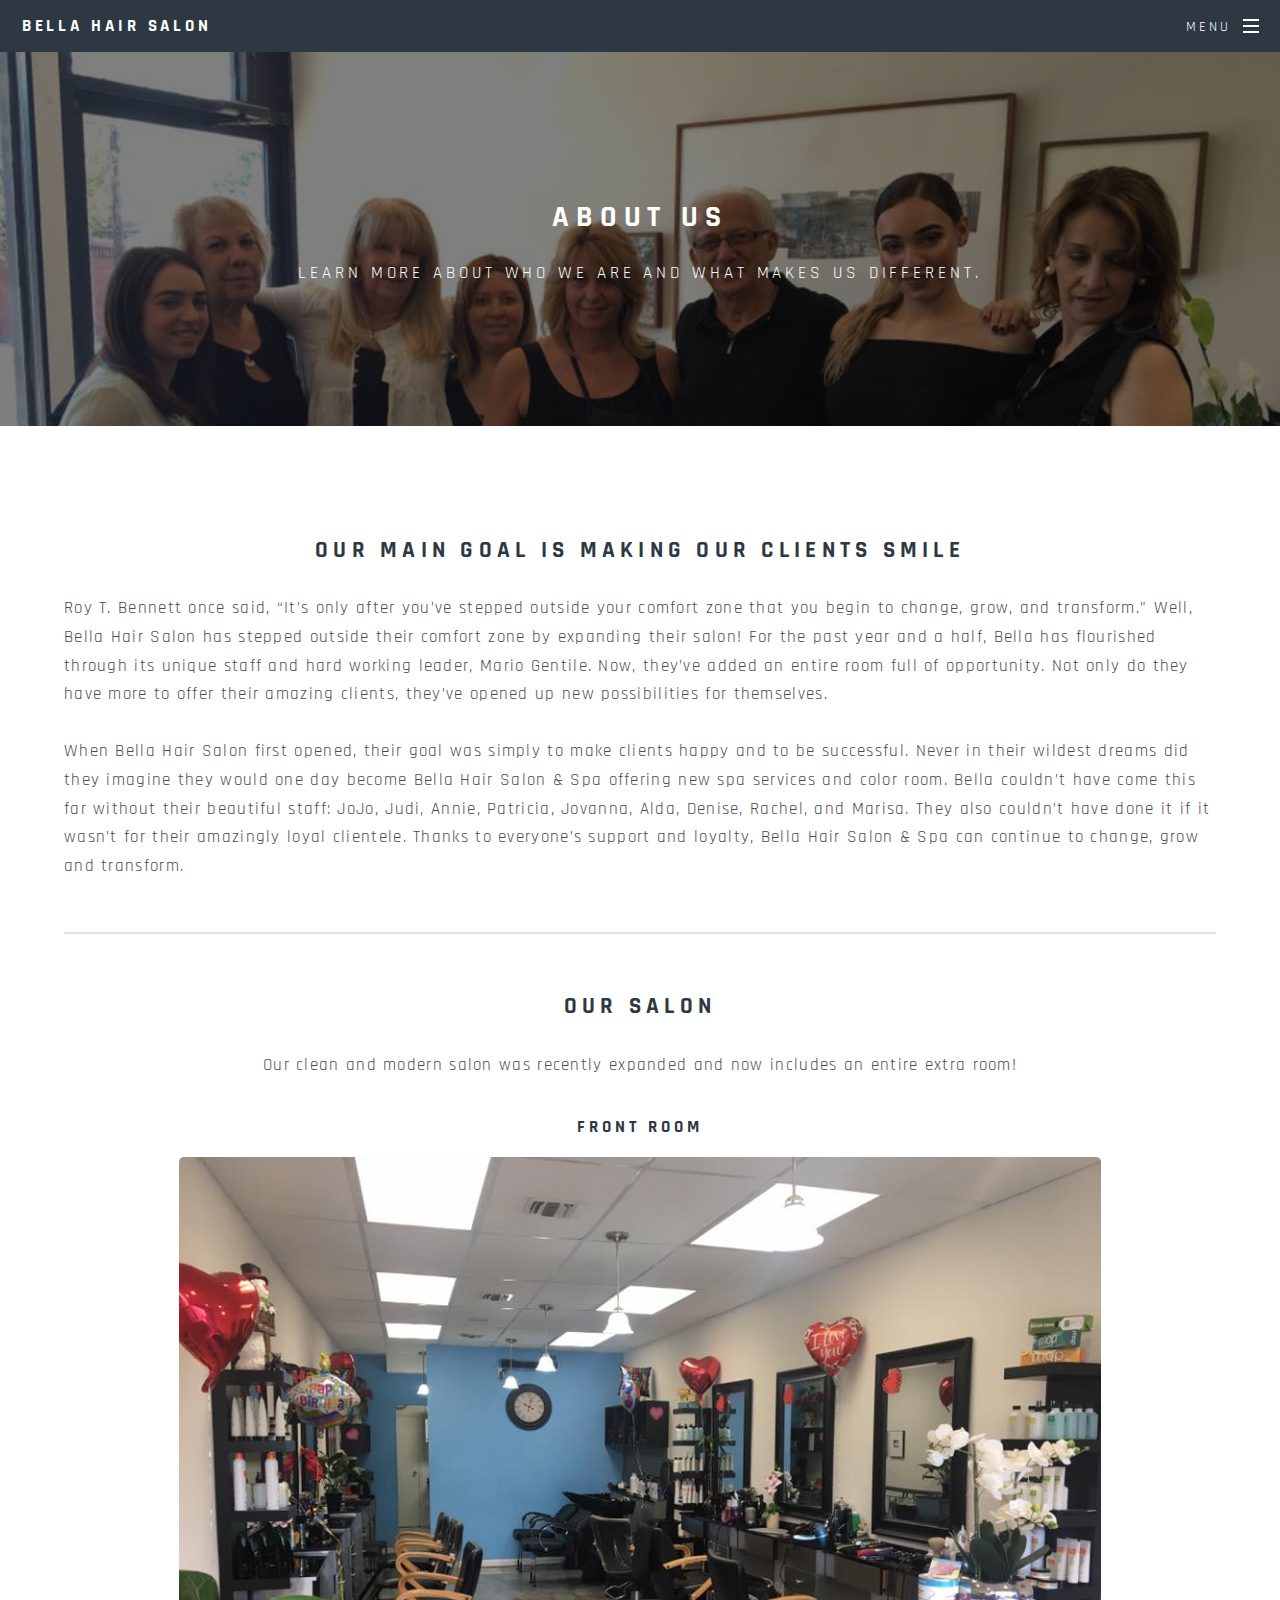
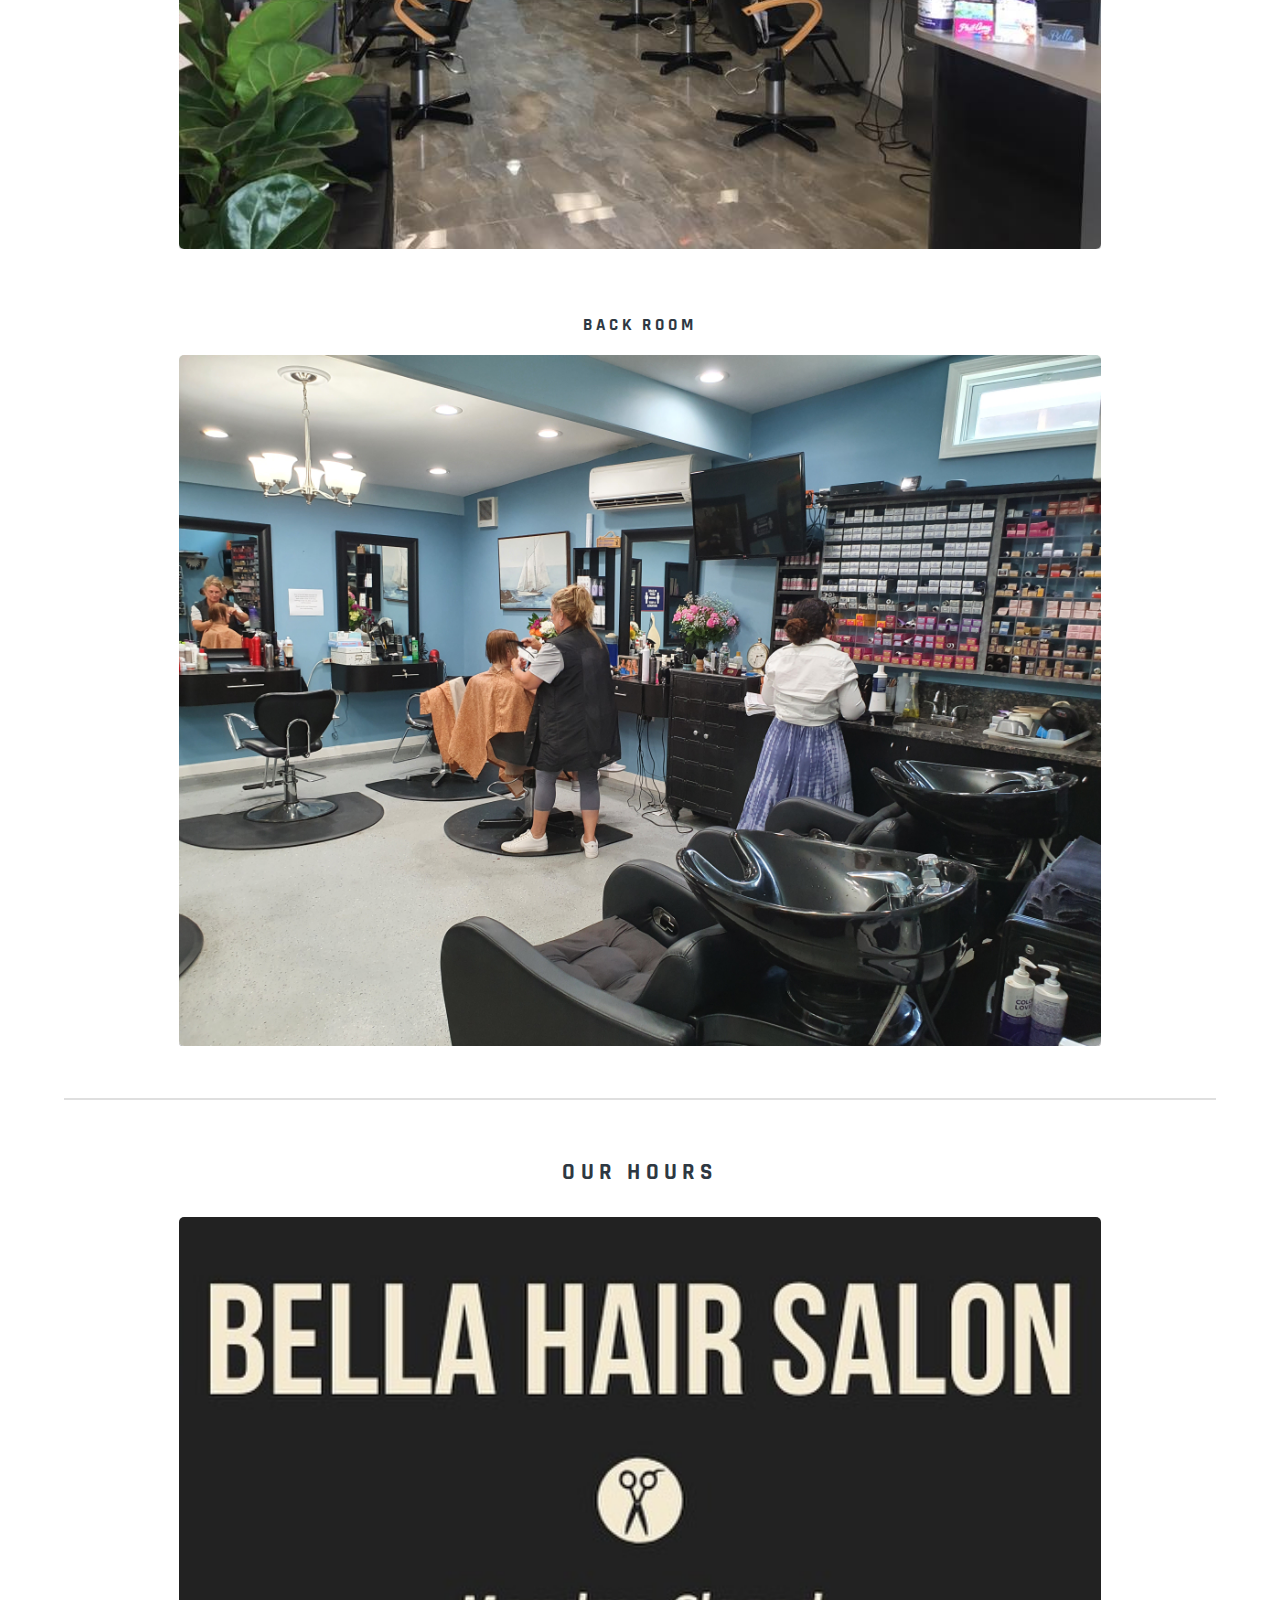
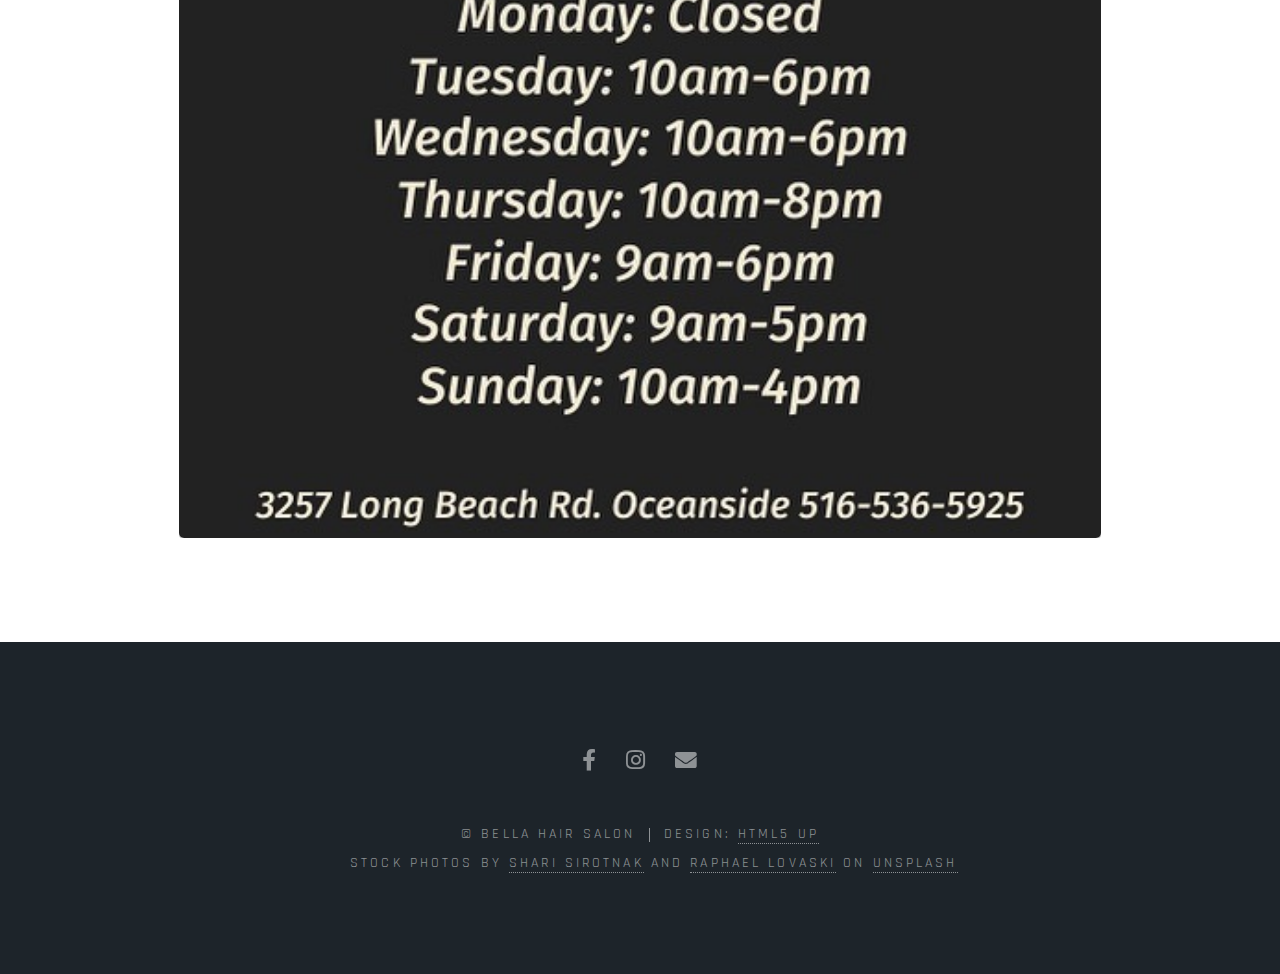
==== about.html @ 411b3005 "Add modal functionality to about page" ====
<!DOCTYPE HTML>
<!--
	Spectral by HTML5 UP
	html5up.net | @ajlkn
	Free for personal and commercial use under the CCA 3.0 license (html5up.net/license)
-->
<html>
	<head>
		<title>Generic - Spectral by HTML5 UP</title>
		<meta charset="utf-8" />
		<meta name="viewport" content="width=device-width, initial-scale=1, user-scalable=no" />
		<link rel="stylesheet" href="assets/css/main.css" />
		<!-- <link rel="preconnect" href="https://fonts.googleapis.com">
		<link rel="preconnect" href="https://fonts.gstatic.com" crossorigin>
		<link href="https://fonts.googleapis.com/css2?family=Lato:wght@300;400&display=swap" rel="stylesheet"> -->
		<link rel="preconnect" href="https://fonts.googleapis.com">
		<link rel="preconnect" href="https://fonts.gstatic.com" crossorigin>
		<link href="https://fonts.googleapis.com/css2?family=Rajdhani:wght@300;400;500;600&display=swap" rel="stylesheet">
		<noscript><link rel="stylesheet" href="assets/css/noscript.css" /></noscript>
	</head>
	<body class="is-preload">

		<!-- Page Wrapper -->
			<div id="page-wrapper">

				<!-- Header -->
					<header id="header">
						<h1><a href="index.html">Bella Hair Salon</a></h1>
						<nav id="nav">
							<ul>
								<li class="special">
									<a href="#menu" class="menuToggle"><span>Menu</span></a>
									<div id="menu">
										<ul>
											<li><a href="index.html">Home</a></li>
											<li><a href="work.html">Our Work</a></li>
											<li><a href="services.html">Our Services</a></li>
											<li><a href="about.html">About Us</a></li>
											<li><a href="contact.html">Contact Us</a></li>
											<!-- <li><a href="#">Sign Up</a></li>
											<li><a href="#">Log In</a></li> -->
										</ul>
									</div>
								</li>
							</ul>
						</nav>
					</header>

				<!-- Main -->
					<article id="main">
						<header class="about">
							<h2>About Us</h2>
							<p>Learn more about who we are and what makes us different.</p>
						</header>
						<section class="wrapper style5">
							<div class="inner">

								<h2 class="centered">Our main goal is making our clients smile</h2>
								<p>Roy T. Bennett once said, “It’s only after you’ve stepped outside your comfort zone that you begin to change, grow, 
									and transform.” Well, Bella Hair Salon has stepped outside their comfort zone by expanding their salon! For the past 
									year and a half, Bella has flourished through its unique staff and hard working leader, Mario Gentile. Now, they’ve 
									added an entire room full of opportunity. Not only do they have more to offer their amazing clients, they’ve opened up 
									new possibilities for themselves.<br/><br/> When Bella Hair Salon first opened, their goal was simply to make clients happy and 
									to be successful. Never in their wildest dreams did they imagine they would one day become Bella Hair Salon & Spa offering 
									new spa services and color room. Bella couldn’t have come this far without their beautiful staff: JoJo, Judi, Annie, Patricia, 
									Jovanna, Alda, Denise, Rachel, and Marisa. They also couldn’t have done it if it wasn’t for their amazingly loyal clientele. 
									Thanks to everyone’s support and loyalty, Bella Hair Salon & Spa can continue to change, grow and transform.</p>
								<!-- <hr /> -->

								<!-- <h4>Feugiat aliquam</h4>
								<p>Nam sapien ante, varius in pulvinar vitae, rhoncus id massa. Donec varius ex in mauris ornare, eget euismod urna egestas. Etiam lacinia tempor ipsum, sodales porttitor justo. Aliquam dolor quam, semper in tortor eu, volutpat efficitur quam. Fusce nec fermentum nisl. Aenean erat diam, tempus aliquet erat.</p>

								<p>Etiam iaculis nulla ipsum, et pharetra libero rhoncus ut. Phasellus rutrum cursus velit, eget condimentum nunc blandit vel. In at pulvinar lectus. Morbi diam ante, vulputate et imperdiet eget, fermentum non dolor. Ut eleifend sagittis tincidunt. Sed viverra commodo mi, ac rhoncus justo. Duis neque ligula, elementum ut enim vel, posuere finibus justo. Vivamus facilisis maximus nibh quis pulvinar. Quisque hendrerit in ipsum id tellus facilisis fermentum. Proin mauris dui, at vestibulum sit amet, auctor bibendum neque.</p> -->

									<hr/>
									<h2 class="centered">Our Salon</h2>
									<p class="centered">Our clean and modern salon was recently expanded and now includes an entire extra room!</p>
									<div class="col-4"><h4 class="centered">Front Room</h4><span class="image fit small"><img src="images/entrance.jpg" alt="" class="rounded"/></span></div>
									<br/>
									<div class="col-4"><h4 class="centered">Back Room</h4><span class="image fit small"><img src="images/backSalon.jpg" alt="" class="rounded"/></span></div>
									<p></p>

									<hr/>

									<h2 class="centered">Our Hours</h2>
									<div class="col-4"><span class="image fit small"><img src="images/hours.jpg" alt="" class="rounded"/></span></div>
									<div class="modal">
										<img src="" alt="" class="full-img"/>
									</div>
							</div>
						</section>
					</article>

				<!-- Footer -->
				<footer id="footer">
					<ul class="icons">
						<!-- <li><a href="#" class="icon brands fa-twitter"><span class="label">Twitter</span></a></li> -->
						<li><a href="https://www.facebook.com/bellaoceanside/?ref=page_internal" class="icon brands fa-facebook-f" target="_blank"><span class="label">Facebook</span></a></li>
						<li><a href="https://www.instagram.com/bellahairsalon_oceanside/" class="icon brands fa-instagram" target="_blank"><span class="label">Instagram</span></a></li>
						<!-- <li><a href="#" class="icon brands fa-dribbble"><span class="label">Dribbble</span></a></li> -->
						<li><a href="contact.html" class="icon solid fa-envelope"><span class="label">Email</span></a></li>
					</ul>
					<ul class="copyright">
						<li>&copy; Bella Hair Salon</li><li>Design: <a href="http://html5up.net" target="_blank">HTML5 UP</a></li>
						<br/>
						<li class="no-border">Stock Photos by <a href="https://unsplash.com/@sharisocial" target="_blank">Shari Sirotnak</a> 
							and <a href="https://unsplash.com/@raphaellovaski" target="_blank">
							Raphael Lovaski</a> on <a href="https://unsplash.com/" target="_blank">Unsplash</a></li>
					</ul>
				</footer>

			</div>

		<!-- Scripts -->
			<script src="assets/js/jquery.min.js"></script>
			<script src="assets/js/jquery.scrollex.min.js"></script>
			<script src="assets/js/jquery.scrolly.min.js"></script>
			<script src="assets/js/browser.min.js"></script>
			<script src="assets/js/breakpoints.min.js"></script>
			<script src="assets/js/util.js"></script>
			<script src="assets/js/main.js"></script>
			<script src="assets/js/modalAbout.js"></script>

	</body>
</html>
---- assets/css/main.css ----
@import url(fontawesome-all.min.css);
@import url("https://fonts.googleapis.com/css?family=Open+Sans:400,400italic,600,600italic,800,800italic");

/*
	Spectral by HTML5 UP
	html5up.net | @ajlkn
	Free for personal and commercial use under the CCA 3.0 license (html5up.net/license)
*/

html, body, div, span, applet, object,
iframe, h1, h2, h3, h4, h5, h6, p, blockquote,
pre, a, abbr, acronym, address, big, cite,
code, del, dfn, em, img, ins, kbd, q, s, samp,
small, strike, strong, sub, sup, tt, var, b,
u, i, center, dl, dt, dd, ol, ul, li, fieldset,
form, label, legend, table, caption, tbody,
tfoot, thead, tr, th, td, article, aside,
canvas, details, embed, figure, figcaption,
footer, header, hgroup, menu, nav, output, ruby,
section, summary, time, mark, audio, video {
	margin: 0;
	padding: 0;
	border: 0;
	font-size: 100%;
	font: inherit;
	vertical-align: baseline;}

article, aside, details, figcaption, figure,
footer, header, hgroup, menu, nav, section {
	display: block;}

body {
	line-height: 1;
}

ol, ul {
	list-style: none;
}

blockquote, q {
	quotes: none;
}

	blockquote:before, blockquote:after, q:before, q:after {
		content: '';
		content: none;
	}

table {
	border-collapse: collapse;
	border-spacing: 0;
}

body {
	-webkit-text-size-adjust: none;
}

mark {
	background-color: transparent;
	color: inherit;
}

input::-moz-focus-inner {
	border: 0;
	padding: 0;
}

input, select, textarea {
	-moz-appearance: none;
	-webkit-appearance: none;
	-ms-appearance: none;
	appearance: none;
}

.further-info {
	width: 100%;
	margin: 0 auto;
	text-align: center;
	margin-bottom: 4em;
}

.further-info span {
	display: block;
	font-weight: bold;
	/* font-size: 17pt; */
	/* margin-bottom: 1rem; */
}
.hours span {
	display: block;
}



tr > td:first-child {
	padding-left: 1.5em;
}
/* Basic */

	@-ms-viewport {
		width: device-width;
	}

	html {
		box-sizing: border-box;
	}

	*, *:before, *:after {
		box-sizing: inherit;
	}

	body {
		background: #2e3842;
	}

		body.is-preload *, body.is-preload *:before, body.is-preload *:after {
			-moz-animation: none !important;
			-webkit-animation: none !important;
			-ms-animation: none !important;
			animation: none !important;
			-moz-transition: none !important;
			-webkit-transition: none !important;
			-ms-transition: none !important;
			transition: none !important;
		}

	body, input, select, textarea {
		color: #fff;
		/* font-family: "Open Sans", Helvetica, sans-serif; */
		/* font-family: 'Lato', Helvetica, sans-serif; */
		font-family: 'Rajdhani', Arial, Helvetica, sans-serif;
		font-size: 18pt;
		font-weight: 400;
		letter-spacing: 0.075em;
		line-height: 1.65em;
	}

		@media screen and (max-width: 1680px) {

			body, input, select, textarea {
				font-size: 15pt;
			}

		}

		@media screen and (max-width: 1280px) {

			body, input, select, textarea {
				font-size: 13pt;
			}

		}

		@media screen and (max-width: 736px) {

			body, input, select, textarea {
				font-size: 12pt;
				letter-spacing: 0.0375em;
			}

		}

	a {
		-moz-transition: color 0.2s ease, border-bottom-color 0.2s ease;
		-webkit-transition: color 0.2s ease, border-bottom-color 0.2s ease;
		-ms-transition: color 0.2s ease, border-bottom-color 0.2s ease;
		transition: color 0.2s ease, border-bottom-color 0.2s ease;
		border-bottom: dotted 1px;
		color: inherit;
		text-decoration: none;
	}

		a:hover {
			border-bottom-color: transparent;
		}

	strong, b {
		color: #fff;
		font-weight: 600;
	}

	em, i {
		font-style: italic;
	}

	p {
		margin: 0 0 2em 0;
	}

	h1, h2, h3, h4, h5, h6 {
		color: #fff;
		font-weight: 800;
		letter-spacing: 0.225em;
		line-height: 1em;
		margin: 0 0 1em 0;
		text-transform: uppercase;
	}

		h1 a, h2 a, h3 a, h4 a, h5 a, h6 a {
			color: inherit;
			text-decoration: none;
		}

	h2 {
		font-size: 1.35em;
		line-height: 1.75em;
	}

		@media screen and (max-width: 736px) {

			h2 {
				font-size: 1.1em;
				line-height: 1.65em;
			}

		}

	h3 {
		font-size: 1.15em;
		line-height: 1.75em;
	}

		@media screen and (max-width: 736px) {

			h3 {
				font-size: 1em;
				line-height: 1.65em;
			}

		}

	h4 {
		font-size: 1em;
		line-height: 1.5em;
	}

	h5 {
		font-size: 0.8em;
		line-height: 1.5em;
	}

	h6 {
		font-size: 0.7em;
		line-height: 1.5em;
	}

	sub {
		font-size: 0.8em;
		position: relative;
		top: 0.5em;
	}

	sup {
		font-size: 0.8em;
		position: relative;
		top: -0.5em;
	}

	hr {
		border: 0;
		border-bottom: solid 2px #fff;
		margin: 3em 0;
	}

		hr.major {
			margin: 4.5em 0;
		}

	blockquote {
		border-left: solid 4px #fff;
		font-style: italic;
		margin: 0 0 2em 0;
		padding: 0.5em 0 0.5em 2em;
	}

	code {
		background: rgba(144, 144, 144, 0.25);
		border-radius: 3px;
		font-family: "Courier New", monospace;
		font-size: 0.9em;
		letter-spacing: 0;
		margin: 0 0.25em;
		padding: 0.25em 0.65em;
	}

	pre {
		-webkit-overflow-scrolling: touch;
		font-family: "Courier New", monospace;
		font-size: 0.9em;
		margin: 0 0 2em 0;
	}

		pre code {
			display: block;
			line-height: 1.75em;
			padding: 1em 1.5em;
			overflow-x: auto;
		}

	.align-left {
		text-align: left;
	}

	.align-center {
		text-align: center;
	}

	.align-right {
		text-align: right;
	}
	.modal {
		background: rgba(0,0,0, 0.875);
		position: fixed;
		top: 0;
		left: 0;
		width: 100%;
		height: 100%;
		opacity: 0;
		pointer-events: none;
		transition: 200ms ease-out;
	}
		.modal.open {
			opacity: 1;
			pointer-events: all;
		}

	.full-img {
		position: absolute;
		height: 85%;
		/* width: 50%; */
		top: 50%;
		left: 50%;
		transform: translate(-50%, -50%) scale(1);
		transition: all 200ms ease-out;
	}
		.full-img.open {
			transform: translate((-50%, -50%)) scale(1);
		}

		@media screen and (max-width: 1320px) {
			.full-img {
				height: 65%;
				max-width: 95%;

			}
		}

		@media screen and (max-width: 1040px) {
			.full-img {
				height: 50%;
				max-width: 95%;
			}
		}

		@media screen and (max-width: 800px) {
			.full-img {
				height: 40%;
				max-width: 95%;
			}
		}

		@media screen and (max-width: 615px) {
			.full-img {
				height: 35%;
				max-width: 100%;
			}
		}
 
/* Row */

	.row {
		display: flex;
		flex-wrap: wrap;
		box-sizing: border-box;
		align-items: stretch;
	}

		.row > * {
			box-sizing: border-box;
		}

		.row.gtr-uniform > * > :last-child {
			margin-bottom: 0;
		}

		.row.aln-left {
			justify-content: flex-start;
		}

		.row.aln-center {
			justify-content: center;
		}

		.row.aln-right {
			justify-content: flex-end;
		}

		.row.aln-top {
			align-items: flex-start;
		}

		.row.aln-middle {
			align-items: center;
		}

		.row.aln-bottom {
			align-items: flex-end;
		}

		.row > .imp {
			order: -1;
		}

		.row > .col-1 {
			width: 8.33333%;
		}

		.row > .off-1 {
			margin-left: 8.33333%;
		}

		.row > .col-2 {
			width: 16.66667%;
		}

		.row > .off-2 {
			margin-left: 16.66667%;
		}

		.row > .col-3 {
			width: 25%;
		}

		.row > .off-3 {
			margin-left: 25%;
		}

		.row > .col-4 {
			width: 33.33333%;
		}

		.row > .off-4 {
			margin-left: 33.33333%;
		}

		.row > .col-5 {
			width: 41.66667%;
		}

		.row > .off-5 {
			margin-left: 41.66667%;
		}

		.row > .col-6 {
			width: 50%;
		}

		.row > .off-6 {
			margin-left: 50%;
		}

		.row > .col-7 {
			width: 58.33333%;
		}

		.row > .off-7 {
			margin-left: 58.33333%;
		}

		.row > .col-8 {
			width: 66.66667%;
		}

		.row > .off-8 {
			margin-left: 66.66667%;
		}

		.row > .col-9 {
			width: 75%;
		}

		.row > .off-9 {
			margin-left: 75%;
		}

		.row > .col-10 {
			width: 83.33333%;
		}

		.row > .off-10 {
			margin-left: 83.33333%;
		}

		.row > .col-11 {
			width: 91.66667%;
		}

		.row > .off-11 {
			margin-left: 91.66667%;
		}

		.row > .col-12 {
			width: 100%;
		}

		.row > .off-12 {
			margin-left: 100%;
		}

		.row.gtr-0 {
			margin-top: 0;
			margin-left: 0em;
		}

			.row.gtr-0 > * {
				padding: 0 0 0 0em;
			}

			.row.gtr-0.gtr-uniform {
				margin-top: 0em;
			}

				.row.gtr-0.gtr-uniform > * {
					padding-top: 0em;
				}

		.row.gtr-25 {
			margin-top: 0;
			margin-left: -0.375em;
		}

			.row.gtr-25 > * {
				padding: 0 0 0 0.375em;
			}

			.row.gtr-25.gtr-uniform {
				margin-top: -0.375em;
			}

				.row.gtr-25.gtr-uniform > * {
					padding-top: 0.375em;
				}

		.row.gtr-50 {
			margin-top: 0;
			margin-left: -0.75em;
		}

			.row.gtr-50 > * {
				padding: 0 0 0 0.75em;
			}

			.row.gtr-50.gtr-uniform {
				margin-top: -0.75em;
			}

				.row.gtr-50.gtr-uniform > * {
					padding-top: 0.75em;
				}

		.row {
			margin-top: 0;
			margin-left: -1.5em;
		}

			.row > * {
				padding: 0 0 0 1.5em;
			}

			.row.gtr-uniform {
				margin-top: -1.5em;
			}

				.row.gtr-uniform > * {
					padding-top: 1.5em;
				}

		.row.gtr-150 {
			margin-top: 0;
			margin-left: -2.25em;
		}

			.row.gtr-150 > * {
				padding: 0 0 0 2.25em;
			}

			.row.gtr-150.gtr-uniform {
				margin-top: -2.25em;
			}

				.row.gtr-150.gtr-uniform > * {
					padding-top: 2.25em;
				}

		.row.gtr-200 {
			margin-top: 0;
			margin-left: -3em;
		}

			.row.gtr-200 > * {
				padding: 0 0 0 3em;
			}

			.row.gtr-200.gtr-uniform {
				margin-top: -3em;
			}

				.row.gtr-200.gtr-uniform > * {
					padding-top: 3em;
				}

		@media screen and (max-width: 1680px) {

			.row {
				display: flex;
				flex-wrap: wrap;
				box-sizing: border-box;
				align-items: stretch;
			}

				.row > * {
					box-sizing: border-box;
				}

				.row.gtr-uniform > * > :last-child {
					margin-bottom: 0;
				}

				.row.aln-left {
					justify-content: flex-start;
				}

				.row.aln-center {
					justify-content: center;
				}

				.row.aln-right {
					justify-content: flex-end;
				}

				.row.aln-top {
					align-items: flex-start;
				}

				.row.aln-middle {
					align-items: center;
				}

				.row.aln-bottom {
					align-items: flex-end;
				}

				.row > .imp-xlarge {
					order: -1;
				}

				.row > .col-1-xlarge {
					width: 8.33333%;
				}

				.row > .off-1-xlarge {
					margin-left: 8.33333%;
				}

				.row > .col-2-xlarge {
					width: 16.66667%;
				}

				.row > .off-2-xlarge {
					margin-left: 16.66667%;
				}

				.row > .col-3-xlarge {
					width: 25%;
				}

				.row > .off-3-xlarge {
					margin-left: 25%;
				}

				.row > .col-4-xlarge {
					width: 33.33333%;
				}

				.row > .off-4-xlarge {
					margin-left: 33.33333%;
				}

				.row > .col-5-xlarge {
					width: 41.66667%;
				}

				.row > .off-5-xlarge {
					margin-left: 41.66667%;
				}

				.row > .col-6-xlarge {
					width: 50%;
				}

				.row > .off-6-xlarge {
					margin-left: 50%;
				}

				.row > .col-7-xlarge {
					width: 58.33333%;
				}

				.row > .off-7-xlarge {
					margin-left: 58.33333%;
				}

				.row > .col-8-xlarge {
					width: 66.66667%;
				}

				.row > .off-8-xlarge {
					margin-left: 66.66667%;
				}

				.row > .col-9-xlarge {
					width: 75%;
				}

				.row > .off-9-xlarge {
					margin-left: 75%;
				}

				.row > .col-10-xlarge {
					width: 83.33333%;
				}

				.row > .off-10-xlarge {
					margin-left: 83.33333%;
				}

				.row > .col-11-xlarge {
					width: 91.66667%;
				}

				.row > .off-11-xlarge {
					margin-left: 91.66667%;
				}

				.row > .col-12-xlarge {
					width: 100%;
				}

				.row > .off-12-xlarge {
					margin-left: 100%;
				}

				.row.gtr-0 {
					margin-top: 0;
					margin-left: 0em;
				}

					.row.gtr-0 > * {
						padding: 0 0 0 0em;
					}

					.row.gtr-0.gtr-uniform {
						margin-top: 0em;
					}

						.row.gtr-0.gtr-uniform > * {
							padding-top: 0em;
						}

				.row.gtr-25 {
					margin-top: 0;
					margin-left: -0.375em;
				}

					.row.gtr-25 > * {
						padding: 0 0 0 0.375em;
					}

					.row.gtr-25.gtr-uniform {
						margin-top: -0.375em;
					}

						.row.gtr-25.gtr-uniform > * {
							padding-top: 0.375em;
						}

				.row.gtr-50 {
					margin-top: 0;
					margin-left: -0.75em;
				}

					.row.gtr-50 > * {
						padding: 0 0 0 0.75em;
					}

					.row.gtr-50.gtr-uniform {
						margin-top: -0.75em;
						/* width: 55em; */
						/* margin: 0 auto; */
					}

						.row.gtr-50.gtr-uniform > * {
							padding-top: 0.75em;
						}

				.row {
					margin-top: 0;
					margin-left: -1.5em;
				}

					.row > * {
						padding: 0 0 0 1.5em;
					}

					.row.gtr-uniform {
						margin-top: -1.5em;
					}

						.row.gtr-uniform > * {
							padding-top: 1.5em;
						}

				.row.gtr-150 {
					margin-top: 0;
					margin-left: -2.25em;
				}

					.row.gtr-150 > * {
						padding: 0 0 0 2.25em;
					}

					.row.gtr-150.gtr-uniform {
						margin-top: -2.25em;
					}

						.row.gtr-150.gtr-uniform > * {
							padding-top: 2.25em;
						}

				.row.gtr-200 {
					margin-top: 0;
					margin-left: -3em;
				}

					.row.gtr-200 > * {
						padding: 0 0 0 3em;
					}

					.row.gtr-200.gtr-uniform {
						margin-top: -3em;
					}

						.row.gtr-200.gtr-uniform > * {
							padding-top: 3em;
						}

		}

		@media screen and (max-width: 1280px) {

			.row {
				display: flex;
				flex-wrap: wrap;
				box-sizing: border-box;
				align-items: stretch;
			}

				.row > * {
					box-sizing: border-box;
				}

				.row.gtr-uniform > * > :last-child {
					margin-bottom: 0;
				}

				.row.aln-left {
					justify-content: flex-start;
				}

				.row.aln-center {
					justify-content: center;
				}

				.row.aln-right {
					justify-content: flex-end;
				}

				.row.aln-top {
					align-items: flex-start;
				}

				.row.aln-middle {
					align-items: center;
				}

				.row.aln-bottom {
					align-items: flex-end;
				}

				.row > .imp-large {
					order: -1;
				}

				.row > .col-1-large {
					width: 8.33333%;
				}

				.row > .off-1-large {
					margin-left: 8.33333%;
				}

				.row > .col-2-large {
					width: 16.66667%;
				}

				.row > .off-2-large {
					margin-left: 16.66667%;
				}

				.row > .col-3-large {
					width: 25%;
				}

				.row > .off-3-large {
					margin-left: 25%;
				}

				.row > .col-4-large {
					width: 33.33333%;
				}

				.row > .off-4-large {
					margin-left: 33.33333%;
				}

				.row > .col-5-large {
					width: 41.66667%;
				}

				.row > .off-5-large {
					margin-left: 41.66667%;
				}

				.row > .col-6-large {
					width: 50%;
				}

				.row > .off-6-large {
					margin-left: 50%;
				}

				.row > .col-7-large {
					width: 58.33333%;
				}

				.row > .off-7-large {
					margin-left: 58.33333%;
				}

				.row > .col-8-large {
					width: 66.66667%;
				}

				.row > .off-8-large {
					margin-left: 66.66667%;
				}

				.row > .col-9-large {
					width: 75%;
				}

				.row > .off-9-large {
					margin-left: 75%;
				}

				.row > .col-10-large {
					width: 83.33333%;
				}

				.row > .off-10-large {
					margin-left: 83.33333%;
				}

				.row > .col-11-large {
					width: 91.66667%;
				}

				.row > .off-11-large {
					margin-left: 91.66667%;
				}

				.row > .col-12-large {
					width: 100%;
				}

				.row > .off-12-large {
					margin-left: 100%;
				}

				.row.gtr-0 {
					margin-top: 0;
					margin-left: 0em;
				}

					.row.gtr-0 > * {
						padding: 0 0 0 0em;
					}

					.row.gtr-0.gtr-uniform {
						margin-top: 0em;
					}

						.row.gtr-0.gtr-uniform > * {
							padding-top: 0em;
						}

				.row.gtr-25 {
					margin-top: 0;
					margin-left: -0.375em;
				}

					.row.gtr-25 > * {
						padding: 0 0 0 0.375em;
					}

					.row.gtr-25.gtr-uniform {
						margin-top: -0.375em;
					}

						.row.gtr-25.gtr-uniform > * {
							padding-top: 0.375em;
						}

				.row.gtr-50 {
					margin-top: 0;
					margin-left: -0.75em;
				}

					.row.gtr-50 > * {
						padding: 0 0 0 0.75em;
					}

					.row.gtr-50.gtr-uniform {
						margin-top: -0.75em;
					}

						.row.gtr-50.gtr-uniform > * {
							padding-top: 0.75em;
						}

				.row {
					margin-top: 0;
					margin-left: -1.5em;
				}

					.row > * {
						padding: 0 0 0 1.5em;
					}

					.row.gtr-uniform {
						margin-top: -1.5em;
					}

						.row.gtr-uniform > * {
							padding-top: 1.5em;
						}

				.row.gtr-150 {
					margin-top: 0;
					margin-left: -2.25em;
				}

					.row.gtr-150 > * {
						padding: 0 0 0 2.25em;
					}

					.row.gtr-150.gtr-uniform {
						margin-top: -2.25em;
					}

						.row.gtr-150.gtr-uniform > * {
							padding-top: 2.25em;
						}

				.row.gtr-200 {
					margin-top: 0;
					margin-left: -3em;
				}

					.row.gtr-200 > * {
						padding: 0 0 0 3em;
					}

					.row.gtr-200.gtr-uniform {
						margin-top: -3em;
					}

						.row.gtr-200.gtr-uniform > * {
							padding-top: 3em;
						}

		}

		@media screen and (max-width: 980px) {

			.row {
				display: flex;
				flex-wrap: wrap;
				box-sizing: border-box;
				align-items: stretch;
			}

				.row > * {
					box-sizing: border-box;
				}

				.row.gtr-uniform > * > :last-child {
					margin-bottom: 0;
				}

				.row.aln-left {
					justify-content: flex-start;
				}

				.row.aln-center {
					justify-content: center;
				}

				.row.aln-right {
					justify-content: flex-end;
				}

				.row.aln-top {
					align-items: flex-start;
				}

				.row.aln-middle {
					align-items: center;
				}

				.row.aln-bottom {
					align-items: flex-end;
				}

				.row > .imp-medium {
					order: -1;
				}

				.row > .col-1-medium {
					width: 8.33333%;
				}

				.row > .off-1-medium {
					margin-left: 8.33333%;
				}

				.row > .col-2-medium {
					width: 16.66667%;
				}

				.row > .off-2-medium {
					margin-left: 16.66667%;
				}

				.row > .col-3-medium {
					width: 25%;
				}

				.row > .off-3-medium {
					margin-left: 25%;
				}

				.row > .col-4-medium {
					width: 33.33333%;
				}

				.row > .off-4-medium {
					margin-left: 33.33333%;
				}

				.row > .col-5-medium {
					width: 41.66667%;
				}

				.row > .off-5-medium {
					margin-left: 41.66667%;
				}

				.row > .col-6-medium {
					width: 50%;
				}

				.row > .off-6-medium {
					margin-left: 50%;
				}

				.row > .col-7-medium {
					width: 58.33333%;
				}

				.row > .off-7-medium {
					margin-left: 58.33333%;
				}

				.row > .col-8-medium {
					width: 66.66667%;
				}

				.row > .off-8-medium {
					margin-left: 66.66667%;
				}

				.row > .col-9-medium {
					width: 75%;
				}

				.row > .off-9-medium {
					margin-left: 75%;
				}

				.row > .col-10-medium {
					width: 83.33333%;
				}

				.row > .off-10-medium {
					margin-left: 83.33333%;
				}

				.row > .col-11-medium {
					width: 91.66667%;
				}

				.row > .off-11-medium {
					margin-left: 91.66667%;
				}

				.row > .col-12-medium {
					width: 100%;
				}

				.row > .off-12-medium {
					margin-left: 100%;
				}

				.row.gtr-0 {
					margin-top: 0;
					margin-left: 0em;
				}

					.row.gtr-0 > * {
						padding: 0 0 0 0em;
					}

					.row.gtr-0.gtr-uniform {
						margin-top: 0em;
					}

						.row.gtr-0.gtr-uniform > * {
							padding-top: 0em;
						}

				.row.gtr-25 {
					margin-top: 0;
					margin-left: -0.375em;
				}

					.row.gtr-25 > * {
						padding: 0 0 0 0.375em;
					}

					.row.gtr-25.gtr-uniform {
						margin-top: -0.375em;
					}

						.row.gtr-25.gtr-uniform > * {
							padding-top: 0.375em;
						}

				.row.gtr-50 {
					margin-top: 0;
					margin-left: -0.75em;
				}

					.row.gtr-50 > * {
						padding: 0 0 0 0.75em;
					}

					.row.gtr-50.gtr-uniform {
						margin-top: -0.75em;
					}

						.row.gtr-50.gtr-uniform > * {
							padding-top: 0.75em;
						}

				.row {
					margin-top: 0;
					margin-left: -1.5em;
				}

					.row > * {
						padding: 0 0 0 1.5em;
					}

					.row.gtr-uniform {
						margin-top: -1.5em;
					}

						.row.gtr-uniform > * {
							padding-top: 1.5em;
						}

				.row.gtr-150 {
					margin-top: 0;
					margin-left: -2.25em;
				}

					.row.gtr-150 > * {
						padding: 0 0 0 2.25em;
					}

					.row.gtr-150.gtr-uniform {
						margin-top: -2.25em;
					}

						.row.gtr-150.gtr-uniform > * {
							padding-top: 2.25em;
						}

				.row.gtr-200 {
					margin-top: 0;
					margin-left: -3em;
				}

					.row.gtr-200 > * {
						padding: 0 0 0 3em;
					}

					.row.gtr-200.gtr-uniform {
						margin-top: -3em;
					}

						.row.gtr-200.gtr-uniform > * {
							padding-top: 3em;
						}

		}

		@media screen and (max-width: 736px) {

			.row {
				display: flex;
				flex-wrap: wrap;
				box-sizing: border-box;
				align-items: stretch;
			}

				.row > * {
					box-sizing: border-box;
				}

				.row.gtr-uniform > * > :last-child {
					margin-bottom: 0;
				}

				.row.aln-left {
					justify-content: flex-start;
				}

				.row.aln-center {
					justify-content: center;
				}

				.row.aln-right {
					justify-content: flex-end;
				}

				.row.aln-top {
					align-items: flex-start;
				}

				.row.aln-middle {
					align-items: center;
				}

				.row.aln-bottom {
					align-items: flex-end;
				}

				.row > .imp-small {
					order: -1;
				}

				.row > .col-1-small {
					width: 8.33333%;
				}

				.row > .off-1-small {
					margin-left: 8.33333%;
				}

				.row > .col-2-small {
					width: 16.66667%;
				}

				.row > .off-2-small {
					margin-left: 16.66667%;
				}

				.row > .col-3-small {
					width: 25%;
				}

				.row > .off-3-small {
					margin-left: 25%;
				}

				.row > .col-4-small {
					width: 33.33333%;
				}

				.row > .off-4-small {
					margin-left: 33.33333%;
				}

				.row > .col-5-small {
					width: 41.66667%;
				}

				.row > .off-5-small {
					margin-left: 41.66667%;
				}

				.row > .col-6-small {
					width: 50%;
				}

				.row > .off-6-small {
					margin-left: 50%;
				}

				.row > .col-7-small {
					width: 58.33333%;
				}

				.row > .off-7-small {
					margin-left: 58.33333%;
				}

				.row > .col-8-small {
					width: 66.66667%;
				}

				.row > .off-8-small {
					margin-left: 66.66667%;
				}

				.row > .col-9-small {
					width: 75%;
				}

				.row > .off-9-small {
					margin-left: 75%;
				}

				.row > .col-10-small {
					width: 83.33333%;
				}

				.row > .off-10-small {
					margin-left: 83.33333%;
				}

				.row > .col-11-small {
					width: 91.66667%;
				}

				.row > .off-11-small {
					margin-left: 91.66667%;
				}

				.row > .col-12-small {
					width: 100%;
				}

				.row > .off-12-small {
					margin-left: 100%;
				}

				.row.gtr-0 {
					margin-top: 0;
					margin-left: 0em;
				}

					.row.gtr-0 > * {
						padding: 0 0 0 0em;
					}

					.row.gtr-0.gtr-uniform {
						margin-top: 0em;
					}

						.row.gtr-0.gtr-uniform > * {
							padding-top: 0em;
						}

				.row.gtr-25 {
					margin-top: 0;
					margin-left: -0.375em;
				}

					.row.gtr-25 > * {
						padding: 0 0 0 0.375em;
					}

					.row.gtr-25.gtr-uniform {
						margin-top: -0.375em;
					}

						.row.gtr-25.gtr-uniform > * {
							padding-top: 0.375em;
						}

				.row.gtr-50 {
					margin-top: 0;
					margin-left: -0.75em;
				}

					.row.gtr-50 > * {
						padding: 0 0 0 0.75em;
					}

					.row.gtr-50.gtr-uniform {
						margin-top: -0.75em;
					}

						.row.gtr-50.gtr-uniform > * {
							padding-top: 0.75em;
						}

				.row {
					margin-top: 0;
					margin-left: -1.5em;
				}

					.row > * {
						padding: 0 0 0 1.5em;
					}

					.row.gtr-uniform {
						margin-top: -1.5em;
					}

						.row.gtr-uniform > * {
							padding-top: 1.5em;
						}

				.row.gtr-150 {
					margin-top: 0;
					margin-left: -2.25em;
				}

					.row.gtr-150 > * {
						padding: 0 0 0 2.25em;
					}

					.row.gtr-150.gtr-uniform {
						margin-top: -2.25em;
					}

						.row.gtr-150.gtr-uniform > * {
							padding-top: 2.25em;
						}

				.row.gtr-200 {
					margin-top: 0;
					margin-left: -3em;
				}

					.row.gtr-200 > * {
						padding: 0 0 0 3em;
					}

					.row.gtr-200.gtr-uniform {
						margin-top: -3em;
					}

						.row.gtr-200.gtr-uniform > * {
							padding-top: 3em;
						}

		}

		@media screen and (max-width: 480px) {

			.row {
				display: flex;
				flex-wrap: wrap;
				box-sizing: border-box;
				align-items: stretch;
			}

				.row > * {
					box-sizing: border-box;
				}

				.row.gtr-uniform > * > :last-child {
					margin-bottom: 0;
				}

				.row.aln-left {
					justify-content: flex-start;
				}

				.row.aln-center {
					justify-content: center;
				}

				.row.aln-right {
					justify-content: flex-end;
				}

				.row.aln-top {
					align-items: flex-start;
				}

				.row.aln-middle {
					align-items: center;
				}

				.row.aln-bottom {
					align-items: flex-end;
				}

				.row > .imp-xsmall {
					order: -1;
				}

				.row > .col-1-xsmall {
					width: 8.33333%;
				}

				.row > .off-1-xsmall {
					margin-left: 8.33333%;
				}

				.row > .col-2-xsmall {
					width: 16.66667%;
				}

				.row > .off-2-xsmall {
					margin-left: 16.66667%;
				}

				.row > .col-3-xsmall {
					width: 25%;
				}

				.row > .off-3-xsmall {
					margin-left: 25%;
				}

				.row > .col-4-xsmall {
					width: 33.33333%;
				}

				.row > .off-4-xsmall {
					margin-left: 33.33333%;
				}

				.row > .col-5-xsmall {
					width: 41.66667%;
				}

				.row > .off-5-xsmall {
					margin-left: 41.66667%;
				}

				.row > .col-6-xsmall {
					width: 50%;
				}

				.row > .off-6-xsmall {
					margin-left: 50%;
				}

				.row > .col-7-xsmall {
					width: 58.33333%;
				}

				.row > .off-7-xsmall {
					margin-left: 58.33333%;
				}

				.row > .col-8-xsmall {
					width: 66.66667%;
				}

				.row > .off-8-xsmall {
					margin-left: 66.66667%;
				}

				.row > .col-9-xsmall {
					width: 75%;
				}

				.row > .off-9-xsmall {
					margin-left: 75%;
				}

				.row > .col-10-xsmall {
					width: 83.33333%;
				}

				.row > .off-10-xsmall {
					margin-left: 83.33333%;
				}

				.row > .col-11-xsmall {
					width: 91.66667%;
				}

				.row > .off-11-xsmall {
					margin-left: 91.66667%;
				}

				.row > .col-12-xsmall {
					width: 100%;
				}

				.row > .off-12-xsmall {
					margin-left: 100%;
				}

				.row.gtr-0 {
					margin-top: 0;
					margin-left: 0em;
				}

					.row.gtr-0 > * {
						padding: 0 0 0 0em;
					}

					.row.gtr-0.gtr-uniform {
						margin-top: 0em;
					}

						.row.gtr-0.gtr-uniform > * {
							padding-top: 0em;
						}

				.row.gtr-25 {
					margin-top: 0;
					margin-left: -0.375em;
				}

					.row.gtr-25 > * {
						padding: 0 0 0 0.375em;
					}

					.row.gtr-25.gtr-uniform {
						margin-top: -0.375em;
					}

						.row.gtr-25.gtr-uniform > * {
							padding-top: 0.375em;
						}

				.row.gtr-50 {
					margin-top: 0;
					margin-left: -0.75em;
				}

					.row.gtr-50 > * {
						padding: 0 0 0 0.75em;
					}

					.row.gtr-50.gtr-uniform {
						margin-top: -0.75em;
					}

						.row.gtr-50.gtr-uniform > * {
							padding-top: 0.75em;
						}

				.row {
					margin-top: 0;
					margin-left: -1.5em;
				}

					.row > * {
						padding: 0 0 0 1.5em;
					}

					.row.gtr-uniform {
						margin-top: -1.5em;
					}

						.row.gtr-uniform > * {
							padding-top: 1.5em;
						}

				.row.gtr-150 {
					margin-top: 0;
					margin-left: -2.25em;
				}

					.row.gtr-150 > * {
						padding: 0 0 0 2.25em;
					}

					.row.gtr-150.gtr-uniform {
						margin-top: -2.25em;
					}

						.row.gtr-150.gtr-uniform > * {
							padding-top: 2.25em;
						}

				.row.gtr-200 {
					margin-top: 0;
					margin-left: -3em;
				}

					.row.gtr-200 > * {
						padding: 0 0 0 3em;
					}

					.row.gtr-200.gtr-uniform {
						margin-top: -3em;
					}

						.row.gtr-200.gtr-uniform > * {
							padding-top: 3em;
						}

		}

/* Section/Article */

	section.special, article.special {
		text-align: center;
	}

	header p {
		color: rgba(255, 255, 255, 0.5);
		position: relative;
		top: -0.25em;
	}

	header h3 + p {
		font-size: 1.1em;
	}

	header h4 + p,
	header h5 + p,
	header h6 + p {
		font-size: 0.9em;
	}

	header.major {
		margin: 0 0 3.5em 0;
	}

		header.major h2, header.major h3, header.major h4, header.major h5, header.major h6 {
			border-bottom: solid 2px #fff;
			display: inline-block;
			padding-bottom: 1em;
			position: relative;
		}

			header.major h2:after, header.major h3:after, header.major h4:after, header.major h5:after, header.major h6:after {
				content: '';
				display: block;
				height: 1px;
			}

		header.major p {
			color: #fff;
			top: 0;
		}

		@media screen and (max-width: 736px) {

			header.major {
				margin: 0 0 2em 0;
			}

		}

	@media screen and (max-width: 980px) {

		header br {
			display: none;
		}

	}

/* Form */

	form {
		margin: 0 0 2em 0;
	}

	label {
		color: #fff;
		display: block;
		font-size: 0.9em;
		font-weight: 600;
		margin: 0 0 1em 0;
	}

	input[type="text"],
	input[type="password"],
	input[type="email"],
	select,
	textarea {
		-moz-appearance: none;
		-webkit-appearance: none;
		-ms-appearance: none;
		appearance: none;
		background-color: rgba(144, 144, 144, 0.25);
		border-radius: 3px;
		border: none;
		color: inherit;
		display: block;
		outline: 0;
		padding: 0 1em;
		text-decoration: none;
		width: 100%;
	}

		input[type="text"]:invalid,
		input[type="password"]:invalid,
		input[type="email"]:invalid,
		select:invalid,
		textarea:invalid {
			box-shadow: none;
		}

		input[type="text"]:focus,
		input[type="password"]:focus,
		input[type="email"]:focus,
		select:focus,
		textarea:focus {
			box-shadow: 0 0 0 2px #21b2a6;
		}

	select {
		background-size: 1.25em;
		background-repeat: no-repeat;
		background-position: calc(100% - 1em) center;
		height: 2.75em;
		padding-right: 2.75em;
		text-overflow: ellipsis;
	}

		select:focus::-ms-value {
			background-color: transparent;
		}

		select::-ms-expand {
			display: none;
		}

	input[type="text"],
	input[type="password"],
	input[type="email"],
	select {
		height: 2.75em;
	}

	textarea {
		padding: 0.75em 1em;
	}

	input[type="checkbox"],
	input[type="radio"] {
		-moz-appearance: none;
		-webkit-appearance: none;
		-ms-appearance: none;
		appearance: none;
		display: block;
		float: left;
		margin-right: -2em;
		opacity: 0;
		width: 1em;
		z-index: -1;
	}

		input[type="checkbox"] + label,
		input[type="radio"] + label {
			text-decoration: none;
			color: #fff;
			cursor: pointer;
			display: inline-block;
			font-size: 1em;
			font-weight: 400;
			padding-left: 2.4em;
			padding-right: 0.75em;
			position: relative;
		}

			input[type="checkbox"] + label:before,
			input[type="radio"] + label:before {
				-moz-osx-font-smoothing: grayscale;
				-webkit-font-smoothing: antialiased;
				display: inline-block;
				font-style: normal;
				font-variant: normal;
				text-rendering: auto;
				line-height: 1;
				text-transform: none !important;
				font-family: 'Font Awesome 5 Free';
				font-weight: 900;
			}

			input[type="checkbox"] + label:before,
			input[type="radio"] + label:before {
				background: rgba(144, 144, 144, 0.25);
				border-radius: 3px;
				content: '';
				display: inline-block;
				font-size: 0.8em;
				height: 2.0625em;
				left: 0;
				line-height: 2.0625em;
				position: absolute;
				text-align: center;
				top: 0;
				width: 2.0625em;
			}

		input[type="checkbox"]:checked + label:before,
		input[type="radio"]:checked + label:before {
			background: #2e3842;
			color: #fff;
			content: '\f00c';
		}

		input[type="checkbox"]:focus + label:before,
		input[type="radio"]:focus + label:before {
			box-shadow: 0 0 0 2px #21b2a6;
		}

	input[type="checkbox"] + label:before {
		border-radius: 3px;
	}

	input[type="radio"] + label:before {
		border-radius: 100%;
	}

	::-webkit-input-placeholder {
		color: rgba(255, 255, 255, 0.5) !important;
		opacity: 1.0;
	}

	:-moz-placeholder {
		color: rgba(255, 255, 255, 0.5) !important;
		opacity: 1.0;
	}

	::-moz-placeholder {
		color: rgba(255, 255, 255, 0.5) !important;
		opacity: 1.0;
	}

	:-ms-input-placeholder {
		color: rgba(255, 255, 255, 0.5) !important;
		opacity: 1.0;
	}

/* Box */

	.box {
		border-radius: 3px;
		border: solid 2px #fff;
		margin-bottom: 2em;
		padding: 1.5em;
	}

		.box > :last-child,
		.box > :last-child > :last-child,
		.box > :last-child > :last-child > :last-child {
			margin-bottom: 0;
		}

		.box.alt {
			border: 0;
			border-radius: 0;
			padding: 0;
		}

/* Icon */

	.icon {
		text-decoration: none;
		border-bottom: none;
		position: relative;
	}

		.icon:before {
			-moz-osx-font-smoothing: grayscale;
			-webkit-font-smoothing: antialiased;
			display: inline-block;
			font-style: normal;
			font-variant: normal;
			text-rendering: auto;
			line-height: 1;
			text-transform: none !important;
			font-family: 'Font Awesome 5 Free';
			font-weight: 400;
		}

		.icon > .label {
			display: none;
		}

		.icon:before {
			line-height: inherit;
		}

		.icon.solid:before {
			font-weight: 900;
		}

		.icon.brands:before {
			font-family: 'Font Awesome 5 Brands';
		}

		.icon.major {
			-moz-transform: rotate(-45deg);
			-webkit-transform: rotate(-45deg);
			-ms-transform: rotate(-45deg);
			transform: rotate(-45deg);
			border-radius: 3px;
			border: solid 2px #fff;
			display: inline-block;
			font-size: 1.35em;
			height: calc(3em + 2px);
			line-height: 3em;
			text-align: center;
			width: calc(3em + 2px);
		}

			.icon.major:before {
				-moz-transform: rotate(45deg);
				-webkit-transform: rotate(45deg);
				-ms-transform: rotate(45deg);
				transform: rotate(45deg);
				display: inline-block;
				font-size: 1.5em;
			}

			@media screen and (max-width: 736px) {

				.icon.major {
					font-size: 1em;
				}

			}

		.icon.style1 {
			color: #00ffcc;
		}

		.icon.style2 {
			color: #00f0ff;
		}

		.icon.style3 {
			color: #76ddff;
		}

/* Image */

	.image {
		border-radius: 3px;
		border: 0;
		display: inline-block;
		position: relative;
	}

	.image.fit.small {
		width: 80%;
		margin-left: auto;
		margin-right: auto;
	}

		.image img {
			border-radius: 3px;
			display: block;
		}

		.image.left {
			float: left;
			margin: 0 2em 2em 0;
			top: 0.25em;
		}

		.image.right {
			float: right;
			margin: 0 0 2em 2em;
			top: 0.25em;
		}

		.image.left, .image.right {
			max-width: 40%;
		}

			.image.left img, .image.right img {
				width: 100%;
			}

		.image.fit {
			display: block;
			margin: 0 0 2em 0;
			width: 100%;
			height: 100%;
			overflow: hidden;
		}

			.image.fit img {
				width: 100%;
				height: 100%;
				transition: all 200ms ease-out;
				border-radius: 5px;
			}

			.image.fit img:hover {
				transform: scale(1.02);
				cursor: pointer;
			}

/* List */

	ol {
		list-style: decimal;
		margin: 0 0 2em 0;
		padding-left: 1.25em;
	}

		ol li {
			padding-left: 0.25em;
		}

	ul {
		list-style: disc;
		margin: 0 0 2em 0;
		padding-left: 1em;
	}

		ul li {
			padding-left: 0.5em;
		}

		ul.alt {
			list-style: none;
			padding-left: 0;
		}

			ul.alt li {
				border-top: solid 1px #fff;
				padding: 0.5em 0;
			}

				ul.alt li:first-child {
					border-top: 0;
					padding-top: 0;
				}

	dl {
		margin: 0 0 2em 0;
	}

/* Actions */

	ul.actions {
		display: -moz-flex;
		display: -webkit-flex;
		display: -ms-flex;
		display: flex;
		cursor: default;
		list-style: none;
		margin-left: -1em;
		padding-left: 0;
	}

		ul.actions li {
			padding: 0 0 0 1em;
			vertical-align: middle;
		}

		ul.actions.special {
			-moz-justify-content: center;
			-webkit-justify-content: center;
			-ms-justify-content: center;
			justify-content: center;
			width: 100%;
			margin-left: 0;
		}

			ul.actions.special li:first-child {
				padding-left: 0;
			}

		ul.actions.stacked {
			-moz-flex-direction: column;
			-webkit-flex-direction: column;
			-ms-flex-direction: column;
			flex-direction: column;
			margin-left: 0;
		}

			ul.actions.stacked li {
				padding: 1em 0 0 0;
			}

				ul.actions.stacked li:first-child {
					padding-top: 0;
				}

		ul.actions.fit {
			width: calc(100% + 1em);
		}

			ul.actions.fit li {
				-moz-flex-grow: 1;
				-webkit-flex-grow: 1;
				-ms-flex-grow: 1;
				flex-grow: 1;
				-moz-flex-shrink: 1;
				-webkit-flex-shrink: 1;
				-ms-flex-shrink: 1;
				flex-shrink: 1;
				width: 100%;
			}

				ul.actions.fit li > * {
					width: 100%;
				}

			ul.actions.fit.stacked {
				width: 100%;
			}

		@media screen and (max-width: 480px) {

			ul.actions:not(.fixed) {
				-moz-flex-direction: column;
				-webkit-flex-direction: column;
				-ms-flex-direction: column;
				flex-direction: column;
				margin-left: 0;
				width: 100% !important;
			}

				ul.actions:not(.fixed) li {
					-moz-flex-grow: 1;
					-webkit-flex-grow: 1;
					-ms-flex-grow: 1;
					flex-grow: 1;
					-moz-flex-shrink: 1;
					-webkit-flex-shrink: 1;
					-ms-flex-shrink: 1;
					flex-shrink: 1;
					padding: 1em 0 0 0;
					text-align: center;
					width: 100%;
				}

					ul.actions:not(.fixed) li > * {
						width: 100%;
					}

					ul.actions:not(.fixed) li:first-child {
						padding-top: 0;
					}

					ul.actions:not(.fixed) li input[type="submit"],
					ul.actions:not(.fixed) li input[type="reset"],
					ul.actions:not(.fixed) li input[type="button"],
					ul.actions:not(.fixed) li button,
					ul.actions:not(.fixed) li .button {
						width: 100%;
					}

						ul.actions:not(.fixed) li input[type="submit"].icon:before,
						ul.actions:not(.fixed) li input[type="reset"].icon:before,
						ul.actions:not(.fixed) li input[type="button"].icon:before,
						ul.actions:not(.fixed) li button.icon:before,
						ul.actions:not(.fixed) li .button.icon:before {
							margin-left: -0.5em;
						}

		}

/* Icons */

	ul.icons {
		cursor: default;
		list-style: none;
		padding-left: 0;
	}

		ul.icons li {
			display: inline-block;
			padding: 0 1em 0 0;
		}

			ul.icons li:last-child {
				padding-right: 0 !important;
			}

		ul.icons.major {
			padding: 1em 0;
		}

			ul.icons.major li {
				padding-right: 3.5em;
			}

				@media screen and (max-width: 736px) {

					ul.icons.major li {
						padding: 0 1em !important;
					}

				}

/* Table */

	.table-wrapper {
		-webkit-overflow-scrolling: touch;
		overflow-x: auto;
	}

	table {
		margin: 0 0 2em 0;
		width: 100%;
	}

		table tbody tr {
			border: solid 1px #fff;
			border-left: 0;
			border-right: 0;
		}

			table tbody tr:nth-child(2n + 1) {
				background-color: rgba(144, 144, 144, 0.25);
			}

		table td {
			padding: 0.75em 0.75em;
		}

		table th {
			color: #fff;
			font-size: 0.9em;
			font-weight: 600;
			padding: 0 0.75em 0.75em 0.75em;
			text-align: left;
		}

		table thead {
			border-bottom: solid 2px #fff;
		}

		table tfoot {
			border-top: solid 2px #fff;
		}

		table.alt {
			border-collapse: separate;
		}

			table.alt tbody tr td {
				border: solid 1px #fff;
				border-left-width: 0;
				border-top-width: 0;
			}

				table.alt tbody tr td:first-child {
					border-left-width: 1px;
				}

			table.alt tbody tr:first-child td {
				border-top-width: 1px;
			}

			table.alt thead {
				border-bottom: 0;
			}

			table.alt tfoot {
				border-top: 0;
			}

/* Button */

	input[type="submit"],
	input[type="reset"],
	input[type="button"],
	button,
	.button {
		-moz-appearance: none;
		-webkit-appearance: none;
		-ms-appearance: none;
		appearance: none;
		-moz-transition: background-color 0.2s ease-in-out, color 0.2s ease-in-out;
		-webkit-transition: background-color 0.2s ease-in-out, color 0.2s ease-in-out;
		-ms-transition: background-color 0.2s ease-in-out, color 0.2s ease-in-out;
		transition: background-color 0.2s ease-in-out, color 0.2s ease-in-out;
		background-color: transparent;
		border-radius: 3px;
		border: 0;
		box-shadow: inset 0 0 0 2px #fff;
		color: #fff;
		cursor: pointer;
		display: inline-block;
		font-size: 0.8em;
		font-weight: 600;
		height: 3.125em;
		letter-spacing: 0.225em;
		line-height: 3.125em;
		max-width: 30em;
		padding: 0 2.75em;
		text-align: center;
		text-decoration: none;
		text-transform: uppercase;
		white-space: nowrap;
		overflow: hidden;
		text-overflow: ellipsis;
	}

		input[type="submit"]:hover,
		input[type="reset"]:hover,
		input[type="button"]:hover,
		button:hover,
		.button:hover {
			background-color: rgba(144, 144, 144, 0.25);
		}

		input[type="submit"]:active,
		input[type="reset"]:active,
		input[type="button"]:active,
		button:active,
		.button:active {
			background-color: rgba(144, 144, 144, 0.5);
		}

		input[type="submit"].icon:before,
		input[type="reset"].icon:before,
		input[type="button"].icon:before,
		button.icon:before,
		.button.icon:before {
			margin-right: 0.5em;
		}

		input[type="submit"].fit,
		input[type="reset"].fit,
		input[type="button"].fit,
		button.fit,
		.button.fit {
			width: 100%;
		}

		input[type="submit"].small,
		input[type="reset"].small,
		input[type="button"].small,
		button.small,
		.button.small {
			font-size: 0.8em;
		}

		input[type="submit"].large,
		input[type="reset"].large,
		input[type="button"].large,
		button.large,
		.button.large {
			font-size: 1.35em;
		}

		input[type="submit"].primary,
		input[type="reset"].primary,
		input[type="button"].primary,
		button.primary,
		.button.primary {
			/* background-color: #ed4933; */
			background-color: #64a0bf;
			box-shadow: none !important;
			color: #ffffff !important;
		}

			input[type="submit"].primary:hover,
			input[type="reset"].primary:hover,
			input[type="button"].primary:hover,
			button.primary:hover,
			.button.primary:hover {
				/* background-color: #ef5e4a !important; */
				background-color: #73badd;
			}

			input[type="submit"].primary:active,
			input[type="reset"].primary:active,
			input[type="button"].primary:active,
			button.primary:active,
			.button.primary:active {
				/* background-color: #eb341c !important; */
				background-color: #67aacc;
			}

		input[type="submit"].disabled, input[type="submit"]:disabled,
		input[type="reset"].disabled,
		input[type="reset"]:disabled,
		input[type="button"].disabled,
		input[type="button"]:disabled,
		button.disabled,
		button:disabled,
		.button.disabled,
		.button:disabled {
			pointer-events: none;
			opacity: 0.25;
		}

		@media screen and (max-width: 736px) {

			input[type="submit"],
			input[type="reset"],
			input[type="button"],
			button,
			.button {
				height: 3.75em;
				line-height: 3.75em;
			}

		}

/* Features */

	.features {
		display: -moz-flex;
		display: -webkit-flex;
		display: -ms-flex;
		display: flex;
		-moz-flex-wrap: wrap;
		-webkit-flex-wrap: wrap;
		-ms-flex-wrap: wrap;
		flex-wrap: wrap;
		-moz-justify-content: center;
		-webkit-justify-content: center;
		-ms-justify-content: center;
		justify-content: center;
		list-style: none;
		padding: 0;
		width: 100%;
	}

		.features li {
			padding: 4em 4em 2em 6em ;
			display: block;
			position: relative;
			text-align: left;
			width: 50%;
		}

			.features li:nth-child(1) {
				background-color: rgba(0, 0, 0, 0.035);
			}

			.features li:nth-child(2) {
				background-color: rgba(0, 0, 0, 0.07);
			}

			.features li:nth-child(3) {
				background-color: rgba(0, 0, 0, 0.105);
			}

			.features li:nth-child(4) {
				background-color: rgba(0, 0, 0, 0.14);
			}

			.features li:nth-child(5) {
				background-color: rgba(0, 0, 0, 0.175);
			}

			.features li:nth-child(6) {
				background-color: rgba(0, 0, 0, 0.21);
			}

			.features li:nth-child(7) {
				background-color: rgba(0, 0, 0, 0.245);
			}

			.features li:nth-child(8) {
				background-color: rgba(0, 0, 0, 0.28);
			}

			.features li:nth-child(9) {
				background-color: rgba(0, 0, 0, 0.315);
			}

			.features li:nth-child(10) {
				background-color: rgba(0, 0, 0, 0.35);
			}

			.features li:before {
				display: block;
				color: #00ffcc;
				position: absolute;
				left: 1.75em;
				top: 2.75em;
				font-size: 1.5em;
			}

			.features li:nth-child(1) {
				border-top-left-radius: 3px;
			}

			.features li:nth-child(2) {
				border-top-right-radius: 3px;
			}

			.features li:nth-last-child(1) {
				border-bottom-right-radius: 3px;
			}

			.features li:nth-last-child(2) {
				border-bottom-left-radius: 3px;
			}

			@media screen and (max-width: 980px) {

				.features li {
					padding: 3em 2em 1em 2em ;
					text-align: center;
				}

					.features li:before {
						left: 0;
						margin: 0 0 1em 0;
						position: relative;
						top: 0;
					}

			}

			@media screen and (max-width: 736px) {

				.features li {
					padding: 3em 0 1em 0 ;
					background-color: transparent !important;
					border-top: solid 2px #fff;
					width: 100%;
				}

					.features li:first-child {
						border-top: 0;
					}

			}

/* Spotlight */

	.spotlight {
		-moz-align-items: center;
		-webkit-align-items: center;
		-ms-align-items: center;
		align-items: center;
		display: -moz-flex;
		display: -webkit-flex;
		display: -ms-flex;
		display: flex;
	}

		.spotlight .image {
			-moz-order: 1;
			-webkit-order: 1;
			-ms-order: 1;
			order: 1;
			border-radius: 0;
			width: 40%;
		}

			.spotlight .image img {
				border-radius: 0;
				width: 100%;
			}

		.spotlight .content {
			padding: 2em 4em 0.1em 4em ;
			text-align: center;
			-moz-order: 2;
			-webkit-order: 2;
			-ms-order: 2;
			order: 2;
			max-width: 48em;
			width: 60%;
		}

		.spotlight:nth-child(2n) {
			-moz-flex-direction: row-reverse;
			-webkit-flex-direction: row-reverse;
			-ms-flex-direction: row-reverse;
			flex-direction: row-reverse;
		}

		.spotlight:nth-child(1) {
			/* background-color: rgba(0, 0, 0, 0.075); */
			background-color: #2f3331;
		}

		.spotlight:nth-child(2) {
			background-color: rgba(0, 0, 0, 0.15);
		}

		.spotlight:nth-child(3) {
			background-color: rgba(0, 0, 0, 0.225);
		}

		.spotlight:nth-child(4) {
			background-color: rgba(0, 0, 0, 0.3);
		}

		.spotlight:nth-child(5) {
			background-color: rgba(0, 0, 0, 0.375);
		}

		.spotlight:nth-child(6) {
			background-color: rgba(0, 0, 0, 0.45);
		}

		.spotlight:nth-child(7) {
			background-color: rgba(0, 0, 0, 0.525);
		}

		.spotlight:nth-child(8) {
			background-color: rgba(0, 0, 0, 0.6);
		}

		.spotlight:nth-child(9) {
			background-color: rgba(0, 0, 0, 0.675);
		}

		.spotlight:nth-child(10) {
			background-color: rgba(0, 0, 0, 0.75);
		}

		@media screen and (max-width: 1280px) {

			.spotlight .image {
				width: 45%;
			}

			.spotlight .content {
				width: 55%;
			}

		}

		@media screen and (max-width: 980px) {

			.spotlight {
				display: block;
			}

				.spotlight br {
					display: none;
				}

				.spotlight .image {
					width: 100%;
				}

				.spotlight .content {
					padding: 4em 3em 2em 3em ;
					max-width: none;
					text-align: center;
					width: 100%;
				}

		}

		@media screen and (max-width: 736px) {

			.spotlight .content {
				padding: 3em 2em 1em 2em ;
			}

		}

/* Wrapper */

	.wrapper {
		padding: 6em 0 4em 0 ;
	}

		.wrapper > .inner {
			width: 60em;
			margin: 0 auto;
		}

		

			@media screen and (max-width: 1280px) {

				.wrapper > .inner {
					width: 90%;
				}

			}

			@media screen and (max-width: 980px) {

				.wrapper > .inner {
					width: 100%;
				}

			}

		.wrapper.alt {
			padding: 0;
		}

		.wrapper.style1 {
			/* background-color: #21b2a6; */
			background-color: #64a0bf;
			/* background-color: #3f6274; */
			color: #c8ece9;
		}

			.wrapper.style1 strong, .wrapper.style1 b {
				color: #ffffff;
			}

			.wrapper.style1 h2, .wrapper.style1 h3, .wrapper.style1 h4, .wrapper.style1 h5, .wrapper.style1 h6 {
				color: #ffffff;
			}

			.wrapper.style1 hr {
				border-color: rgba(0, 0, 0, 0.125);
			}

			.wrapper.style1 blockquote {
				border-color: rgba(0, 0, 0, 0.125);
			}

			.wrapper.style1 code {
				background: rgba(255, 255, 255, 0.075);
			}

			.wrapper.style1 header p {
				color: #a6e0db;
			}

			.wrapper.style1 header.major h2, .wrapper.style1 header.major h3, .wrapper.style1 header.major h4, .wrapper.style1 header.major h5, .wrapper.style1 header.major h6 {
				border-color: rgba(0, 0, 0, 0.125);
			}

			.wrapper.style1 header.major p {
				/* color: #c8ece9; */
				color: #ecfffd;
			}

			.wrapper.style1 label {
				color: #ffffff;
			}

			.wrapper.style1 input[type="text"],
			.wrapper.style1 input[type="password"],
			.wrapper.style1 input[type="email"],
			.wrapper.style1 select,
			.wrapper.style1 textarea {
				background-color: rgba(255, 255, 255, 0.075);
			}

			.wrapper.style1 select {
				background-image: url("data:image/svg+xml;charset=utf8,%3Csvg xmlns='http://www.w3.org/2000/svg' width='40' height='40' preserveAspectRatio='none' viewBox='0 0 40 40'%3E%3Cpath d='M9.4,12.3l10.4,10.4l10.4-10.4c0.2-0.2,0.5-0.4,0.9-0.4c0.3,0,0.6,0.1,0.9,0.4l3.3,3.3c0.2,0.2,0.4,0.5,0.4,0.9 c0,0.4-0.1,0.6-0.4,0.9L20.7,31.9c-0.2,0.2-0.5,0.4-0.9,0.4c-0.3,0-0.6-0.1-0.9-0.4L4.3,17.3c-0.2-0.2-0.4-0.5-0.4-0.9 c0-0.4,0.1-0.6,0.4-0.9l3.3-3.3c0.2-0.2,0.5-0.4,0.9-0.4S9.1,12.1,9.4,12.3z' fill='rgba(0, 0, 0, 0.125)' /%3E%3C/svg%3E");
			}

				.wrapper.style1 select option {
					color: #ffffff;
					background: #21b2a6;
				}

			.wrapper.style1 input[type="checkbox"] + label,
			.wrapper.style1 input[type="radio"] + label {
				color: #c8ece9;
			}

				.wrapper.style1 input[type="checkbox"] + label:before,
				.wrapper.style1 input[type="radio"] + label:before {
					background: rgba(255, 255, 255, 0.075);
				}

			.wrapper.style1 input[type="checkbox"]:checked + label:before,
			.wrapper.style1 input[type="radio"]:checked + label:before {
				background: #ffffff;
				color: #21b2a6;
			}

			.wrapper.style1 ::-webkit-input-placeholder {
				color: #a6e0db !important;
			}

			.wrapper.style1 :-moz-placeholder {
				color: #a6e0db !important;
			}

			.wrapper.style1 ::-moz-placeholder {
				color: #a6e0db !important;
			}

			.wrapper.style1 :-ms-input-placeholder {
				color: #a6e0db !important;
			}

			.wrapper.style1 .formerize-placeholder {
				color: #a6e0db !important;
			}

			.wrapper.style1 .icon.major {
				border-color: rgba(0, 0, 0, 0.125);
			}

			.wrapper.style1 ul.alt li {
				border-color: rgba(0, 0, 0, 0.125);
			}

			.wrapper.style1 table tbody tr {
				border-color: rgba(0, 0, 0, 0.125);
			}

				.wrapper.style1 table tbody tr:nth-child(2n + 1) {
					background-color: rgba(255, 255, 255, 0.075);
				}

			.wrapper.style1 table th {
				color: #ffffff;
			}

			.wrapper.style1 table thead {
				border-color: rgba(0, 0, 0, 0.125);
			}

			.wrapper.style1 table tfoot {
				border-color: rgba(0, 0, 0, 0.125);
			}

			.wrapper.style1 table.alt tbody tr td {
				border-color: rgba(0, 0, 0, 0.125);
			}

			.wrapper.style1 input[type="submit"],
			.wrapper.style1 input[type="reset"],
			.wrapper.style1 input[type="button"],
			.wrapper.style1 button,
			.wrapper.style1 .button {
				box-shadow: inset 0 0 0 2px rgba(0, 0, 0, 0.125);
				color: #ffffff;
			}

				.wrapper.style1 input[type="submit"]:hover,
				.wrapper.style1 input[type="reset"]:hover,
				.wrapper.style1 input[type="button"]:hover,
				.wrapper.style1 button:hover,
				.wrapper.style1 .button:hover {
					background-color: rgba(255, 255, 255, 0.075);
				}

				.wrapper.style1 input[type="submit"]:active,
				.wrapper.style1 input[type="reset"]:active,
				.wrapper.style1 input[type="button"]:active,
				.wrapper.style1 button:active,
				.wrapper.style1 .button:active {
					background-color: rgba(255, 255, 255, 0.2);
				}

			@media screen and (max-width: 736px) {

				.wrapper.style1 .features li {
					border-top-color: rgba(0, 0, 0, 0.125);
				}

			}

		.wrapper.style2 {
			background-color: #2e3842;
		}

		.wrapper.style3 {
			/* background-color: #505393; */
			background-color: #64a0bf;
			color: #d3d4e4;
		}

			.wrapper.style3 strong, .wrapper.style3 b {
				color: #ffffff;
			}

			.wrapper.style3 h2, .wrapper.style3 h3, .wrapper.style3 h4, .wrapper.style3 h5, .wrapper.style3 h6 {
				color: #ffffff;
			}

			.wrapper.style3 hr {
				border-color: rgba(0, 0, 0, 0.125);
			}

			.wrapper.style3 blockquote {
				border-color: rgba(0, 0, 0, 0.125);
			}

			.wrapper.style3 code {
				background: rgba(255, 255, 255, 0.075);
			}

			.wrapper.style3 header p {
				color: #b9bad4;
			}

			.wrapper.style3 header.major h2, .wrapper.style3 header.major h3, .wrapper.style3 header.major h4, .wrapper.style3 header.major h5, .wrapper.style3 header.major h6 {
				border-color: rgba(0, 0, 0, 0.125);
			}

			.wrapper.style3 header.major p {
				color: #ecfffd;
			}

			.wrapper.style3 ul.features p{
				color: #ffffff;
			}

			.wrapper.style3 label {
				color: #ffffff;
			}

			.wrapper.style3 input[type="text"],
			.wrapper.style3 input[type="password"],
			.wrapper.style3 input[type="email"],
			.wrapper.style3 select,
			.wrapper.style3 textarea {
				background-color: rgba(255, 255, 255, 0.075);
			}

			.wrapper.style3 select {
				background-image: url("data:image/svg+xml;charset=utf8,%3Csvg xmlns='http://www.w3.org/2000/svg' width='40' height='40' preserveAspectRatio='none' viewBox='0 0 40 40'%3E%3Cpath d='M9.4,12.3l10.4,10.4l10.4-10.4c0.2-0.2,0.5-0.4,0.9-0.4c0.3,0,0.6,0.1,0.9,0.4l3.3,3.3c0.2,0.2,0.4,0.5,0.4,0.9 c0,0.4-0.1,0.6-0.4,0.9L20.7,31.9c-0.2,0.2-0.5,0.4-0.9,0.4c-0.3,0-0.6-0.1-0.9-0.4L4.3,17.3c-0.2-0.2-0.4-0.5-0.4-0.9 c0-0.4,0.1-0.6,0.4-0.9l3.3-3.3c0.2-0.2,0.5-0.4,0.9-0.4S9.1,12.1,9.4,12.3z' fill='rgba(0, 0, 0, 0.125)' /%3E%3C/svg%3E");
			}

				.wrapper.style3 select option {
					color: #ffffff;
					background: #505393;
				}

			.wrapper.style3 input[type="checkbox"] + label,
			.wrapper.style3 input[type="radio"] + label {
				color: #d3d4e4;
			}

				.wrapper.style3 input[type="checkbox"] + label:before,
				.wrapper.style3 input[type="radio"] + label:before {
					background: rgba(255, 255, 255, 0.075);
				}

			.wrapper.style3 input[type="checkbox"]:checked + label:before,
			.wrapper.style3 input[type="radio"]:checked + label:before {
				background: #ffffff;
				color: #505393;
			}

			.wrapper.style3 ::-webkit-input-placeholder {
				color: #b9bad4 !important;
			}

			.wrapper.style3 :-moz-placeholder {
				color: #b9bad4 !important;
			}

			.wrapper.style3 ::-moz-placeholder {
				color: #b9bad4 !important;
			}

			.wrapper.style3 :-ms-input-placeholder {
				color: #b9bad4 !important;
			}

			.wrapper.style3 .formerize-placeholder {
				color: #b9bad4 !important;
			}

			.wrapper.style3 .icon.major {
				border-color: rgba(0, 0, 0, 0.125);
			}

			.wrapper.style3 ul.alt li {
				border-color: rgba(0, 0, 0, 0.125);
			}

			.wrapper.style3 table tbody tr {
				border-color: rgba(0, 0, 0, 0.125);
			}

				.wrapper.style3 table tbody tr:nth-child(2n + 1) {
					background-color: rgba(255, 255, 255, 0.075);
				}

			.wrapper.style3 table th {
				color: #ffffff;
			}

			.wrapper.style3 table thead {
				border-color: rgba(0, 0, 0, 0.125);
			}

			.wrapper.style3 table tfoot {
				border-color: rgba(0, 0, 0, 0.125);
			}

			.wrapper.style3 table.alt tbody tr td {
				border-color: rgba(0, 0, 0, 0.125);
			}

			.wrapper.style3 input[type="submit"],
			.wrapper.style3 input[type="reset"],
			.wrapper.style3 input[type="button"],
			.wrapper.style3 button,
			.wrapper.style3 .button {
				box-shadow: inset 0 0 0 2px rgba(0, 0, 0, 0.125);
				color: #ffffff;
			}

				.wrapper.style3 input[type="submit"]:hover,
				.wrapper.style3 input[type="reset"]:hover,
				.wrapper.style3 input[type="button"]:hover,
				.wrapper.style3 button:hover,
				.wrapper.style3 .button:hover {
					background-color: rgba(255, 255, 255, 0.075);
				}

				.wrapper.style3 input[type="submit"]:active,
				.wrapper.style3 input[type="reset"]:active,
				.wrapper.style3 input[type="button"]:active,
				.wrapper.style3 button:active,
				.wrapper.style3 .button:active {
					background-color: rgba(255, 255, 255, 0.2);
				}

			@media screen and (max-width: 736px) {

				.wrapper.style3 .features li {
					border-top-color: rgba(0, 0, 0, 0.125);
				}

			}

		.wrapper.style4 {
			background-color: transparent;
		}

		.wrapper.style5 {
			background-color: #ffffff;
			color: #4E4852;
		}

			.wrapper.style5 strong, .wrapper.style5 b {
				color: #2E3842;
			}

			.wrapper.style5 h2, .wrapper.style5 h3, .wrapper.style5 h4, .wrapper.style5 h5, .wrapper.style5 h6 {
				color: #2E3842;
			}

			.wrapper.style5 hr {
				border-color: #dfdfdf;
			}

			.wrapper.style5 blockquote {
				border-color: #dfdfdf;
			}

			.wrapper.style5 code {
				background: rgba(0, 0, 0, 0.0375);
			}

			.wrapper.style5 header p {
				color: #8E8892;
			}

			.wrapper.style5 header.major h2, .wrapper.style5 header.major h3, .wrapper.style5 header.major h4, .wrapper.style5 header.major h5, .wrapper.style5 header.major h6 {
				border-color: #dfdfdf;
			}

			.wrapper.style5 header.major p {
				color: #4E4852;
			}

			.wrapper.style5 label {
				color: #2E3842;
			}

			.wrapper.style5 input[type="text"],
			.wrapper.style5 input[type="password"],
			.wrapper.style5 input[type="email"],
			.wrapper.style5 select,
			.wrapper.style5 textarea {
				background-color: rgba(0, 0, 0, 0.0375);
			}

			.wrapper.style5 select {
				background-image: url("data:image/svg+xml;charset=utf8,%3Csvg xmlns='http://www.w3.org/2000/svg' width='40' height='40' preserveAspectRatio='none' viewBox='0 0 40 40'%3E%3Cpath d='M9.4,12.3l10.4,10.4l10.4-10.4c0.2-0.2,0.5-0.4,0.9-0.4c0.3,0,0.6,0.1,0.9,0.4l3.3,3.3c0.2,0.2,0.4,0.5,0.4,0.9 c0,0.4-0.1,0.6-0.4,0.9L20.7,31.9c-0.2,0.2-0.5,0.4-0.9,0.4c-0.3,0-0.6-0.1-0.9-0.4L4.3,17.3c-0.2-0.2-0.4-0.5-0.4-0.9 c0-0.4,0.1-0.6,0.4-0.9l3.3-3.3c0.2-0.2,0.5-0.4,0.9-0.4S9.1,12.1,9.4,12.3z' fill='%23dfdfdf' /%3E%3C/svg%3E");
			}

				.wrapper.style5 select option {
					color: #2E3842;
					background: #ffffff;
				}

			.wrapper.style5 input[type="checkbox"] + label,
			.wrapper.style5 input[type="radio"] + label {
				color: #4E4852;
			}

				.wrapper.style5 input[type="checkbox"] + label:before,
				.wrapper.style5 input[type="radio"] + label:before {
					background: rgba(0, 0, 0, 0.0375);
				}

			.wrapper.style5 input[type="checkbox"]:checked + label:before,
			.wrapper.style5 input[type="radio"]:checked + label:before {
				background: #2E3842;
				color: #ffffff;
			}

			.wrapper.style5 ::-webkit-input-placeholder {
				color: #8E8892 !important;
			}

			.wrapper.style5 :-moz-placeholder {
				color: #8E8892 !important;
			}

			.wrapper.style5 ::-moz-placeholder {
				color: #8E8892 !important;
			}

			.wrapper.style5 :-ms-input-placeholder {
				color: #8E8892 !important;
			}

			.wrapper.style5 .formerize-placeholder {
				color: #8E8892 !important;
			}

			.wrapper.style5 .icon.major {
				border-color: #dfdfdf;
			}

			.wrapper.style5 ul.alt li {
				border-color: #dfdfdf;
			}

			.wrapper.style5 table tbody tr {
				border-color: #dfdfdf;
			}

				.wrapper.style5 table tbody tr:nth-child(2n + 1) {
					background-color: rgba(0, 0, 0, 0.0375);
				}

			.wrapper.style5 table th {
				color: #2E3842;
			}

			.wrapper.style5 table thead {
				border-color: #dfdfdf;
			}

			.wrapper.style5 table tfoot {
				border-color: #dfdfdf;
			}

			.wrapper.style5 table.alt tbody tr td {
				border-color: #dfdfdf;
			}

			.wrapper.style5 input[type="submit"],
			.wrapper.style5 input[type="reset"],
			.wrapper.style5 input[type="button"],
			.wrapper.style5 button,
			.wrapper.style5 .button {
				box-shadow: inset 0 0 0 2px #dfdfdf;
				color: #2E3842;
			}

				.wrapper.style5 input[type="submit"]:hover,
				.wrapper.style5 input[type="reset"]:hover,
				.wrapper.style5 input[type="button"]:hover,
				.wrapper.style5 button:hover,
				.wrapper.style5 .button:hover {
					background-color: rgba(0, 0, 0, 0.0375);
				}

				.wrapper.style5 input[type="submit"]:active,
				.wrapper.style5 input[type="reset"]:active,
				.wrapper.style5 input[type="button"]:active,
				.wrapper.style5 button:active,
				.wrapper.style5 .button:active {
					background-color: rgba(0, 0, 0, 0.1);
				}

			@media screen and (max-width: 736px) {

				.wrapper.style5 .features li {
					border-top-color: #dfdfdf;
				}

			}

		@media screen and (max-width: 980px) {

			.wrapper {
				padding: 4em 3em 2em 3em ;
			}

		}

		@media screen and (max-width: 736px) {

			.wrapper {
				padding: 3em 2em 1em 2em ;
			}

		}

		



/* Page Wrapper + Menu */

	#page-wrapper {
		-moz-transition: opacity 0.5s ease;
		-webkit-transition: opacity 0.5s ease;
		-ms-transition: opacity 0.5s ease;
		transition: opacity 0.5s ease;
		opacity: 1;
		padding-top: 3em;
	}

		#page-wrapper:before {
			background: rgba(0, 0, 0, 0);
			content: '';
			display: block;
			display: none;
			height: 100%;
			left: 0;
			position: fixed;
			top: 0;
			width: 100%;
			z-index: 10001;
		}

	#menu {
		-moz-transform: translateX(20em);
		-webkit-transform: translateX(20em);
		-ms-transform: translateX(20em);
		transform: translateX(20em);
		-moz-transition: -moz-transform 0.5s ease;
		-webkit-transition: -webkit-transform 0.5s ease;
		-ms-transition: -ms-transform 0.5s ease;
		transition: transform 0.5s ease;
		-webkit-overflow-scrolling: touch;
		background: #64a0bf;
		color: #ffffff;
		height: 100%;
		max-width: 80%;
		overflow-y: auto;
		padding: 3em 2em;
		position: fixed;
		right: 0;
		top: 0;
		width: 20em;
		z-index: 10002;
	}

		#menu ul {
			list-style: none;
			padding: 0;
		}

			#menu ul > li {
				border-top: solid 1px rgba(0, 0, 0, 0.125);
				margin: 0.5em 0 0 0;
				padding: 0.5em 0 0 0;
			}

				#menu ul > li:first-child {
					border-top: 0 !important;
					margin-top: 0 !important;
					padding-top: 0 !important;
				}

				#menu ul > li > a {
					border: 0;
					color: inherit;
					display: block;
					font-size: 0.8em;
					letter-spacing: 0.225em;
					outline: 0;
					text-decoration: none;
					text-transform: uppercase;
				}

					@media screen and (max-width: 736px) {

						#menu ul > li > a {
							line-height: 3em;
						}

					}

		#menu .close {
			background-image: url("images/close.svg");
			background-position: 4.85em 1em;
			background-repeat: no-repeat;
			border: 0;
			cursor: pointer;
			display: block;
			height: 3em;
			position: absolute;
			right: 0;
			top: 0;
			vertical-align: middle;
			width: 7em;
		}

		@media screen and (max-width: 736px) {

			#menu {
				padding: 3em 1.5em;
			}

		}

	body.is-menu-visible #page-wrapper {
		opacity: 0.35;
	}

		body.is-menu-visible #page-wrapper:before {
			display: block;
		}

	body.is-menu-visible #menu {
		-moz-transform: translateX(0);
		-webkit-transform: translateX(0);
		-ms-transform: translateX(0);
		transform: translateX(0);
	}

/* Header */

	#header {
		-moz-transition: background-color 0.2s ease;
		-webkit-transition: background-color 0.2s ease;
		-ms-transition: background-color 0.2s ease;
		transition: background-color 0.2s ease;
		background: #2e3842;
		height: 3em;
		left: 0;
		line-height: 3em;
		position: fixed;
		top: 0;
		width: 100%;
		z-index: 10000;
	}

		#header h1 {
			-moz-transition: opacity 0.2s ease;
			-webkit-transition: opacity 0.2s ease;
			-ms-transition: opacity 0.2s ease;
			transition: opacity 0.2s ease;
			height: inherit;
			left: 1.25em;
			line-height: inherit;
			position: absolute;
			top: 0;
		}

			#header h1 a {
				border: 0;
				display: block;
				height: inherit;
				line-height: inherit;
			}

				@media screen and (max-width: 736px) {

					#header h1 a {
						font-size: 0.8em;
					}

				}

		#header nav {
			height: inherit;
			line-height: inherit;
			position: absolute;
			right: 0;
			top: 0;
		}

			#header nav > ul {
				list-style: none;
				margin: 0;
				padding: 0;
				white-space: nowrap;
			}

				#header nav > ul > li {
					display: inline-block;
					padding: 0;
				}

					#header nav > ul > li > a {
						border: 0;
						color: #fff;
						display: block;
						font-size: 0.8em;
						letter-spacing: 0.225em;
						padding: 0 1.5em;
						text-transform: uppercase;
					}

						#header nav > ul > li > a.menuToggle {
							outline: 0;
							position: relative;
						}

							#header nav > ul > li > a.menuToggle:after {
								background-image: url("images/bars.svg");
								background-position: right center;
								background-repeat: no-repeat;
								content: '';
								display: inline-block;
								height: 3.75em;
								vertical-align: top;
								width: 2em;
							}

							@media screen and (max-width: 736px) {

								#header nav > ul > li > a.menuToggle {
									padding: 0 1.5em;
								}

									#header nav > ul > li > a.menuToggle span {
										display: none;
									}

							}

						@media screen and (max-width: 736px) {

							#header nav > ul > li > a {
								padding: 0 0 0 1.5em;
							}

						}

					#header nav > ul > li:first-child {
						margin-left: 0;
					}

		#header.alt {
			background: transparent;
		}

			#header.alt h1 {
				pointer-events: none;
				opacity: 0;
			}

/* Banner */

	#banner {
		display: -moz-flex;
		display: -webkit-flex;
		display: -ms-flex;
		display: flex;
		-moz-flex-direction: column;
		-webkit-flex-direction: column;
		-ms-flex-direction: column;
		flex-direction: column;
		-moz-justify-content: center;
		-webkit-justify-content: center;
		-ms-justify-content: center;
		justify-content: center;
		cursor: default;
		height: 100vh;
		min-height: 35em;
		overflow: hidden;
		position: relative;
		text-align: center;
	}

		#banner h2 {
			-moz-transform: scale(1);
			-webkit-transform: scale(1);
			-ms-transform: scale(1);
			transform: scale(1);
			-moz-transition: -moz-transform 0.5s ease, opacity 0.5s ease;
			-webkit-transition: -webkit-transform 0.5s ease, opacity 0.5s ease;
			-ms-transition: -ms-transform 0.5s ease, opacity 0.5s ease;
			transition: transform 0.5s ease, opacity 0.5s ease;
			display: inline-block;
			/* font-size: 1.75em; */
			font-size: 2.5em;
			font-weight: 700;
			opacity: 1;
			padding: 0.35em 1em;
			position: relative;
			z-index: 1;
		}

			#banner h2:before, #banner h2:after {
				-moz-transition: width 0.85s ease;
				-webkit-transition: width 0.85s ease;
				-ms-transition: width 0.85s ease;
				transition: width 0.85s ease;
				-moz-transition-delay: 0.25s;
				-webkit-transition-delay: 0.25s;
				-ms-transition-delay: 0.25s;
				transition-delay: 0.25s;
				background: #fff;
				content: '';
				display: block;
				height: 2px;
				position: absolute;
				width: 100%;
			}

			#banner h2:before {
				top: 0;
				left: 0;
			}

			#banner h2:after {
				bottom: 0;
				right: 0;
			}

		#banner p {
			letter-spacing: 0.225em;
			text-transform: uppercase;
		}

			#banner p a {
				color: inherit;
			}

		#banner .more {
			-moz-transition: -moz-transform 0.75s ease, opacity 0.75s ease;
			-webkit-transition: -webkit-transform 0.75s ease, opacity 0.75s ease;
			-ms-transition: -ms-transform 0.75s ease, opacity 0.75s ease;
			transition: transform 0.75s ease, opacity 0.75s ease;
			-moz-transition-delay: 3.5s;
			-webkit-transition-delay: 3.5s;
			-ms-transition-delay: 3.5s;
			transition-delay: 3.5s;
			-moz-transform: translateY(0);
			-webkit-transform: translateY(0);
			-ms-transform: translateY(0);
			transform: translateY(0);
			border: none;
			bottom: 0;
			color: inherit;
			font-size: 0.8em;
			height: 8.5em;
			left: 50%;
			letter-spacing: 0.225em;
			margin-left: -8.5em;
			opacity: 1;
			outline: 0;
			padding-left: 0.225em;
			position: absolute;
			text-align: center;
			text-transform: uppercase;
			width: 16em;
			z-index: 1;
		}

			#banner .more:after {
				background-image: url("images/arrow.svg");
				background-position: center;
				background-repeat: no-repeat;
				background-size: contain;
				bottom: 4em;
				content: '';
				display: block;
				height: 1.5em;
				left: 50%;
				margin: 0 0 0 -0.75em;
				position: absolute;
				width: 1.5em;
			}

		#banner:after {
			pointer-events: none;
			-moz-transition: opacity 3s ease-in-out;
			-webkit-transition: opacity 3s ease-in-out;
			-ms-transition: opacity 3s ease-in-out;
			transition: opacity 3s ease-in-out;
			-moz-transition-delay: 1.25s;
			-webkit-transition-delay: 1.25s;
			-ms-transition-delay: 1.25s;
			transition-delay: 1.25s;
			content: '';
			background: #2e3842;
			display: block;
			width: 100%;
			height: 100%;
			position: absolute;
			left: 0;
			top: 0;
			opacity: 0;
		}

		@media screen and (max-width: 736px) {

			#banner {
				padding: 7em 3em 5em 3em ;
				height: auto;
				min-height: 0;
			}

				#banner h2 {
					font-size: 1.25em;
				}

				#banner br {
					display: none;
				}

				#banner .more {
					display: none;
				}

		}

	body.is-preload #banner h2 {
		-moz-transform: scale(0.95);
		-webkit-transform: scale(0.95);
		-ms-transform: scale(0.95);
		transform: scale(0.95);
		opacity: 0;
	}

		body.is-preload #banner h2:before, body.is-preload #banner h2:after {
			width: 0;
		}

	body.is-preload #banner .more {
		-moz-transform: translateY(8.5em);
		-webkit-transform: translateY(8.5em);
		-ms-transform: translateY(8.5em);
		transform: translateY(8.5em);
		opacity: 0;
	}

	body.is-preload #banner:after {
		opacity: 1;
	}

/* CTA */

	#cta .inner {
		display: -moz-flex;
		display: -webkit-flex;
		display: -ms-flex;
		display: flex;
		max-width: 45em;
	}

		#cta .inner header {
			-moz-order: 1;
			-webkit-order: 1;
			-ms-order: 1;
			order: 1;
			padding-right: 3em;
			width: 70%;
		}

			#cta .inner header p {
				color: inherit;
			}

		#cta .inner .actions {
			-moz-order: 2;
			-webkit-order: 2;
			-ms-order: 2;
			order: 2;
			width: 30%;
		}

		@media screen and (max-width: 980px) {

			#cta .inner {
				display: block;
				text-align: center;
			}

				#cta .inner header {
					padding-right: 0;
					width: 100%;
				}

				#cta .inner .actions {
					margin-left: auto;
					margin-right: auto;
					max-width: 20em;
					width: 100%;
				}

		}

		@media screen and (max-width: 736px) {

			#cta .inner .actions {
				max-width: none;
			}

		}

/* Main */

	#main > header {
		padding: 12em 0 10em 0 ;
		background-image: -moz-linear-gradient(top, rgba(0,0,0,0.5), rgba(0,0,0,0.5)), url("../../images/workBanner.jpg");
		background-image: -webkit-linear-gradient(top, rgba(0,0,0,0.5), rgba(0,0,0,0.5)), url("../../images/workBanner.jpg");
		background-image: -ms-linear-gradient(top, rgba(0,0,0,0.5), rgba(0,0,0,0.5)), url("../../images/workBanner.jpg");
		background-image: linear-gradient(top, rgba(0,0,0,0.5), rgba(0,0,0,0.5)), url("../../images/workBanner.jpg");
		background-attachment: fixed;
		background-position: center center;
		background-repeat: no-repeat;
		background-size: cover;
		text-align: center;
	}

	.service {
		background-image: -moz-linear-gradient(top, rgba(0,0,0,0.5), rgba(0,0,0,0.5)), url("../../images/serviceBanner.avif") !important;
		background-image: -webkit-linear-gradient(top, rgba(0,0,0,0.5), rgba(0,0,0,0.5)), url("../../images/serviceBanner.avif") !important;
		background-image: -ms-linear-gradient(top, rgba(0,0,0,0.5), rgba(0,0,0,0.5)), url("../../images/serviceBanner.avif") !important;
		background-image: linear-gradient(top, rgba(0,0,0,0.5), rgba(0,0,0,0.5)), url("../../images/serviceBanner.avif") !important;
	}

	.about{
		background-image: -moz-linear-gradient(top, rgba(0,0,0,0.5), rgba(0,0,0,0.5)), url("../../images/aboutBanner.jpg") !important;
		background-image: -webkit-linear-gradient(top, rgba(0,0,0,0.5), rgba(0,0,0,0.5)), url("../../images/aboutBanner.jpg") !important;
		background-image: -ms-linear-gradient(top, rgba(0,0,0,0.5), rgba(0,0,0,0.5)), url("../../images/aboutBanner.jpg") !important;
		background-image: linear-gradient(top, rgba(0,0,0,0.5), rgba(0,0,0,0.5)), url("../../images/aboutBanner.jpg") !important;
	}

	.contact {

		background-image: -moz-linear-gradient(top, rgba(0,0,0,0.5), rgba(0,0,0,0.5)), url("../../images/contactBanner.avif") !important;
		background-image: -webkit-linear-gradient(top, rgba(0,0,0,0.5), rgba(0,0,0,0.5)), url("../../images/contactBanner.avif") !important;
		background-image: -ms-linear-gradient(top, rgba(0,0,0,0.5), rgba(0,0,0,0.5)), url("../../images/contactBanner.avif") !important;
		background-image: linear-gradient(top, rgba(0,0,0,0.5), rgba(0,0,0,0.5)), url("../../images/contactBanner.avif") !important;
	}

		#main > header h2 {
			font-size: 1.75em;
			margin: 0 0 0.5em 0;
		}

		#main > header p {
			color: inherit;
			letter-spacing: 0.225em;
			text-transform: uppercase;
			top: 0;
		}

			#main > header p a {
				color: inherit;
			}

		@media screen and (max-width: 1680px) {

			#main > header {
				padding: 10em 0 8em 0 ;
			}

		}

		@media screen and (max-width: 1280px) {

			#main > header {
				padding: 8em 3em 6em 3em ;
			}

		}

		@media screen and (max-width: 980px) {

			#main > header {
				padding: 10em 3em 8em 3em ;
			}

		}

		@media screen and (max-width: 736px) {

			#main > header {
				padding: 5em 3em 3em 3em ;
			}

				#main > header h2 {
					font-size: 1.25em;
					margin: 0 0 1em 0;
				}

		}

	body.is-mobile #main > header {
		background-attachment: scroll;
	}

/* Footer */
#footer .copyright .no-border {
	border-left: none;
}

	#footer {
		padding: 6em 0 4em 0 ;
		background-color: #1d242a;
		text-align: center;
	}

		#footer .icons {
			font-size: 1.25em;
		}

			#footer .icons a {
				color: rgba(255, 255, 255, 0.5);
			}

				#footer .icons a:hover {
					color: #fff;
				}

		#footer .copyright {
			color: rgba(255, 255, 255, 0.5);
			font-size: 0.8em;
			letter-spacing: 0.225em;
			list-style: none;
			padding: 0;
			text-transform: uppercase;
		}

			#footer .copyright li {
				border-left: solid 1px rgba(255, 255, 255, 0.5);
				display: inline-block;
				line-height: 1em;
				margin-left: 1em;
				padding-left: 1em;
			}

				#footer .copyright li:first-child {
					border-left: 0;
					margin-left: 0;
					padding-left: 0;
				}

				#footer .copyright li a {
					color: inherit;
				}

					#footer .copyright li a:hover {
						color: #fff;
					}

				@media screen and (max-width: 480px) {

					#footer .copyright li {
						border: 0;
						display: block;
						line-height: 1.65em;
						margin: 0;
						padding: 0.5em 0;
					}

				}

		@media screen and (max-width: 980px) {

			#footer {
				padding: 4em 3em 2em 3em ;
			}

		}

		@media screen and (max-width: 736px) {

			#footer {
				padding: 3em 2em 1em 2em ;
			}

		}

/* Landing */

	body.landing #page-wrapper {
		background-image: -moz-linear-gradient(top, rgba(0,0,0,0.5), rgba(0,0,0,0.5)), url("../../images/hair1.jpg");
		background-image: -webkit-linear-gradient(top, rgba(0,0,0,0.5), rgba(0,0,0,0.5)), url("../../images/hair1.jpg");
		background-image: -ms-linear-gradient(top, rgba(0,0,0,0.5), rgba(0,0,0,0.5)), url("../../images/hair1.jpg");
		background-image: linear-gradient(top, rgba(0,0,0,0.5), rgba(0,0,0,0.5)), url("../../images/hair1.jpg");
		background-attachment: fixed;
		background-position: center center;
		background-repeat: no-repeat;
		background-size: cover;
		padding-top: 0;
	}

	body.landing #footer {
		background-color: rgba(29, 36, 42, 0.9);
	}

	body.is-mobile.landing #page-wrapper {
		background: none;
	}

	body.is-mobile.landing #banner,
	body.is-mobile.landing .wrapper.style4 {
		background-image: -moz-linear-gradient(top, rgba(0,0,0,0.5), rgba(0,0,0,0.5)), url("../../images/hair1.jpg");
		background-image: -webkit-linear-gradient(top, rgba(0,0,0,0.5), rgba(0,0,0,0.5)), url("../../images/hair1.jpg");
		background-image: -ms-linear-gradient(top, rgba(0,0,0,0.5), rgba(0,0,0,0.5)), url("../../images/hair1.jpg");
		background-image: linear-gradient(top, rgba(0,0,0,0.5), rgba(0,0,0,0.5)), url("../../images/hair1.jpg");
		background-position: center center;
		background-repeat: no-repeat;
		background-size: cover;
	}

	body.is-mobile.landing #footer {
		background-color: #1d242a;
	}

#explore {
	border-color: #fff;
	box-shadow: inset 0 0 0 2px rgb(256 256 256 / 80%) !important;
}

img.rounded {
	border-radius: 10px;
	box-shadow: 0px 5px 8px -2px rgba(0, 0, 0, 0.8);
}

.centered {
	text-align: center;
}
---- assets/css/noscript.css ----
/*
	Spectral by HTML5 UP
	html5up.net | @ajlkn
	Free for personal and commercial use under the CCA 3.0 license (html5up.net/license)
*/

/* Banner */

	body.is-preload #banner h2 {
		-moz-transform: none;
		-webkit-transform: none;
		-ms-transform: none;
		transform: none;
		opacity: 1;
	}

		body.is-preload #banner h2:before, body.is-preload #banner h2:after {
			width: 100%;
		}

	body.is-preload #banner .more {
		-moz-transform: none;
		-webkit-transform: none;
		-ms-transform: none;
		transform: none;
		opacity: 1;
	}

	body.is-preload #banner:after {
		opacity: 0;
	}
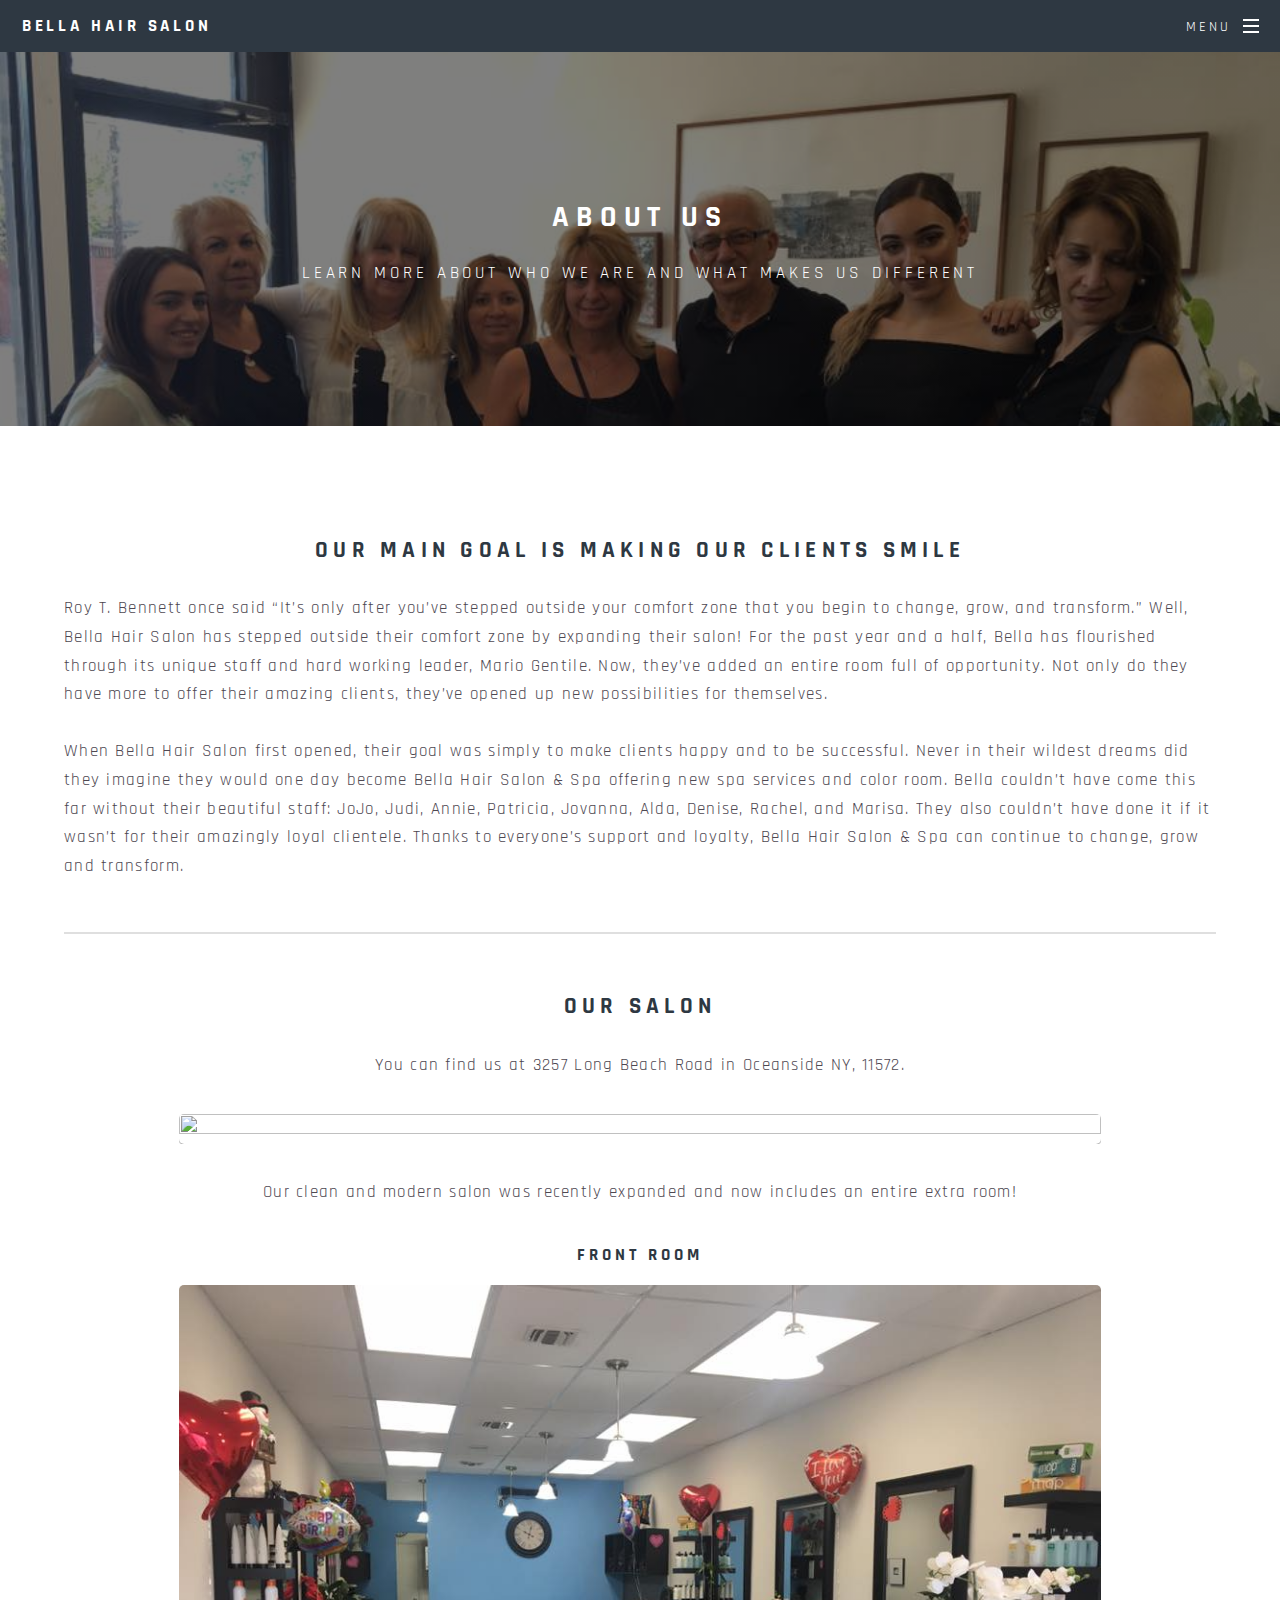
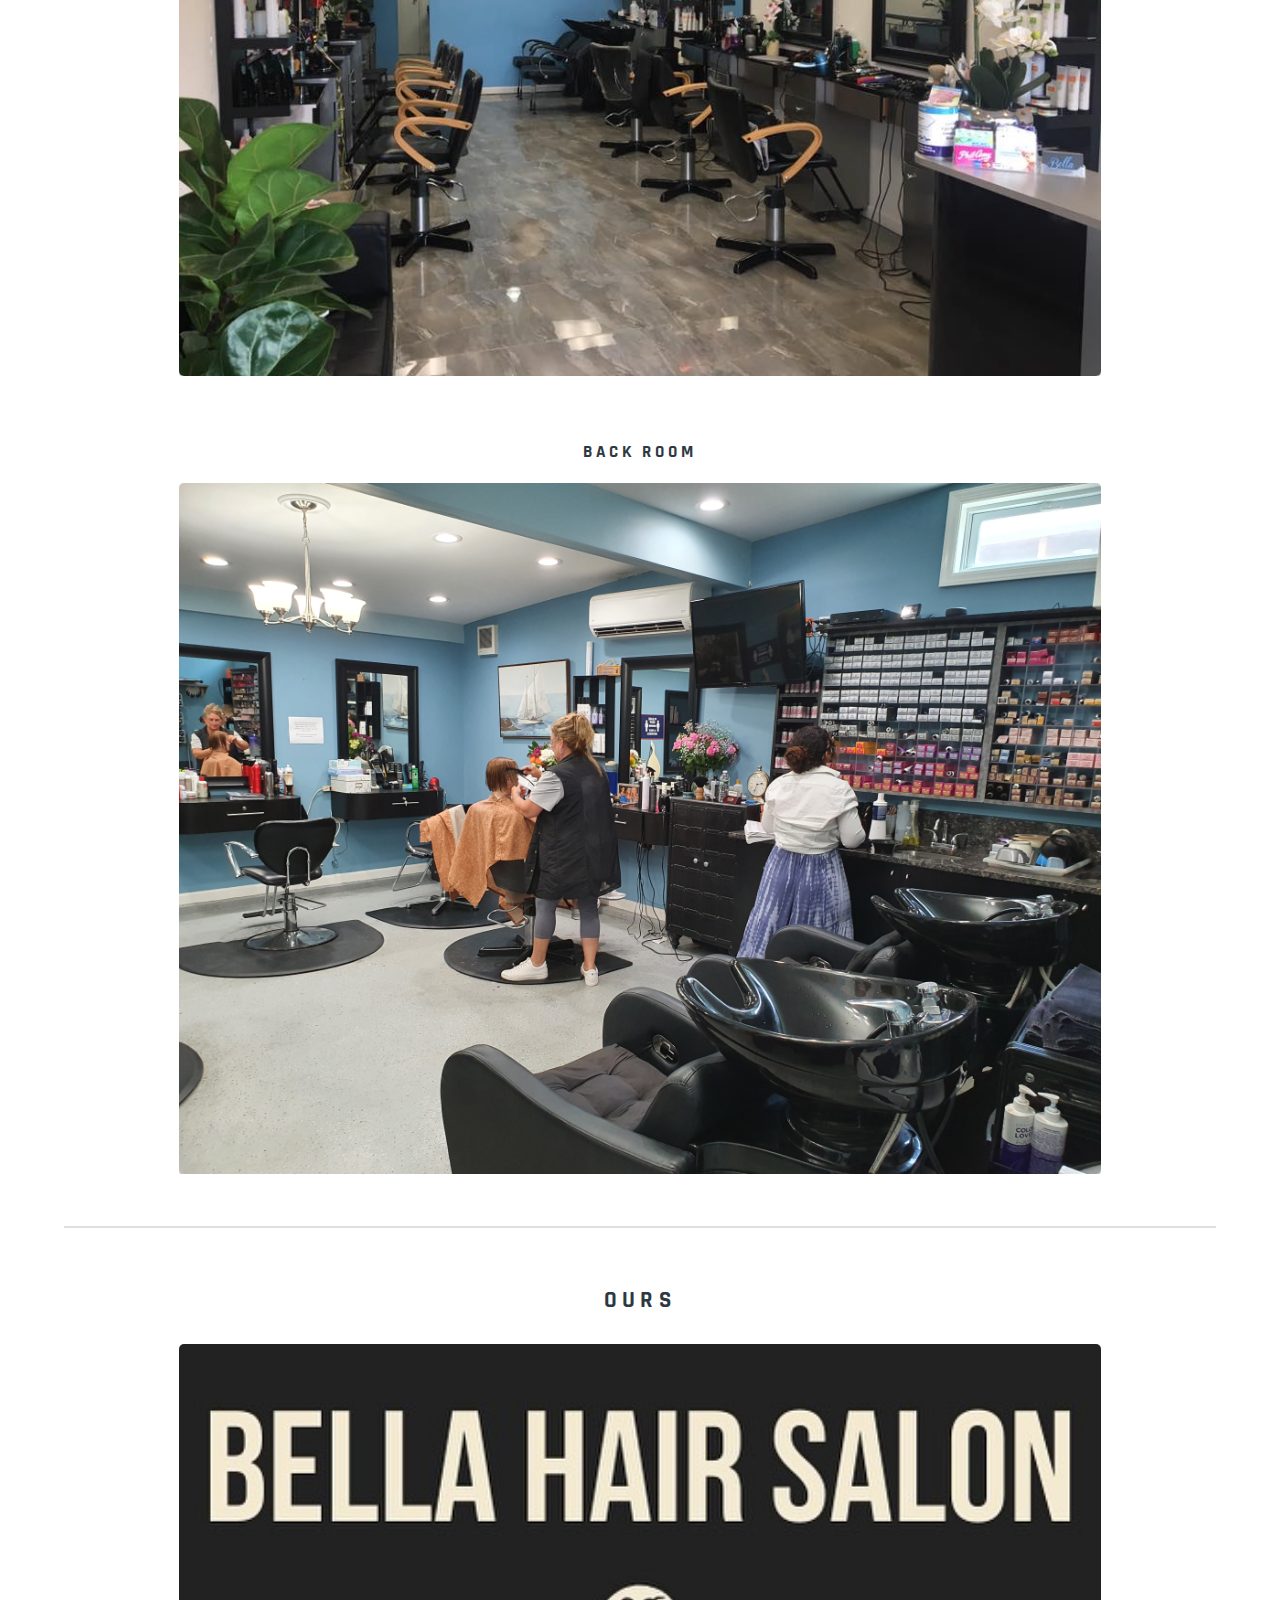
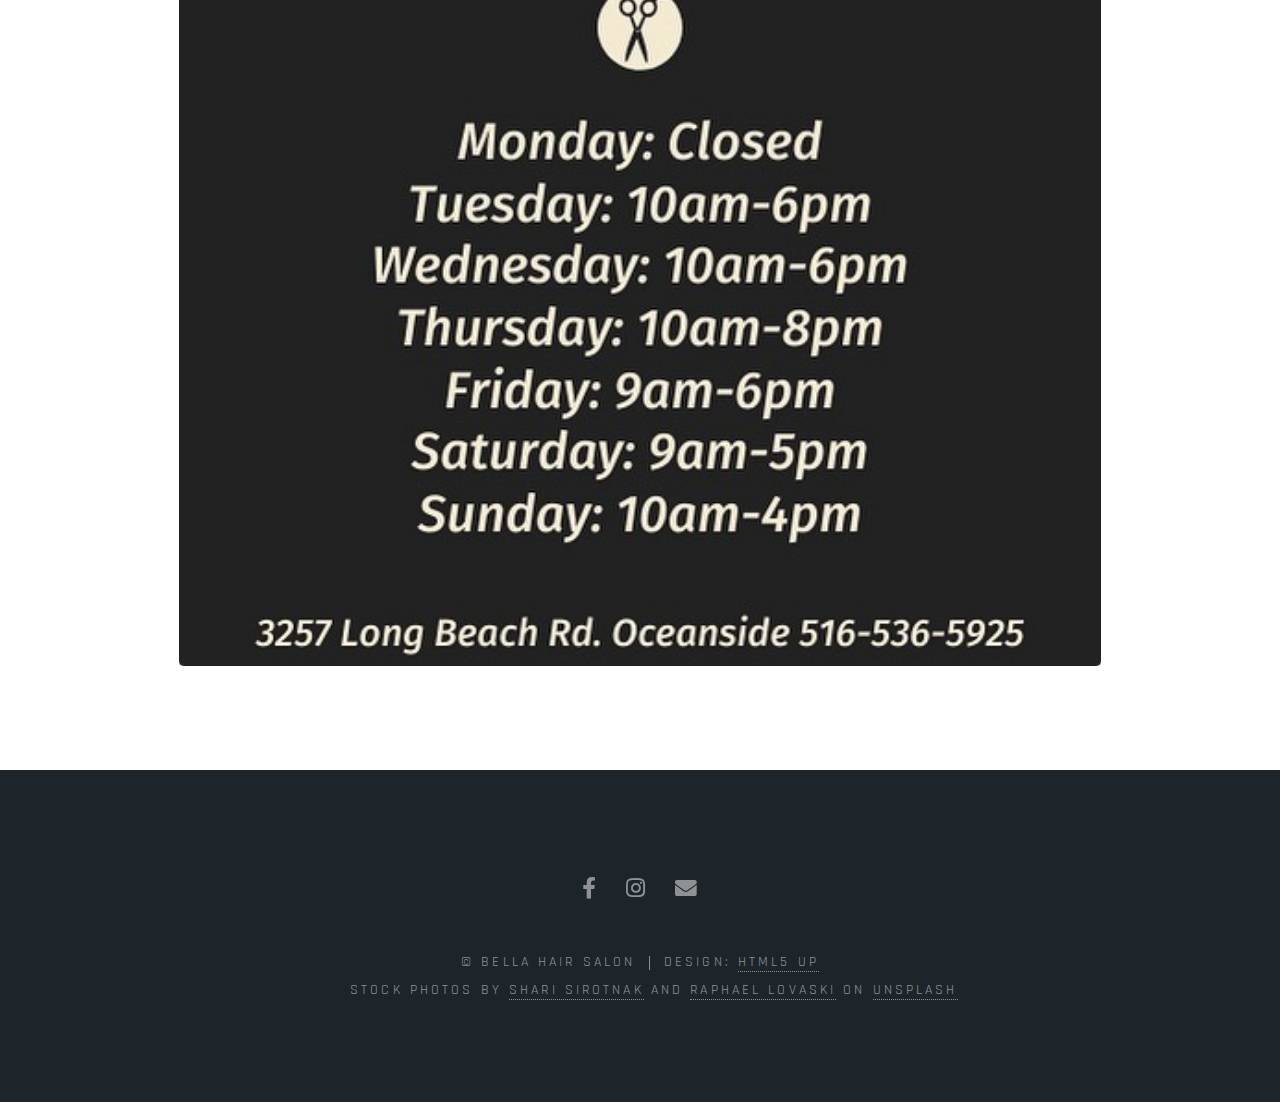
==== commit b195d9c2: "Fix type" ====
--- a/about.html
+++ b/about.html
@@ -1,125 +1,115 @@
-<!DOCTYPE HTML>
-<!--
-	Spectral by HTML5 UP
-	html5up.net | @ajlkn
-	Free for personal and commercial use under the CCA 3.0 license (html5up.net/license)
--->
-<html>
-	<head>
-		<title>Generic - Spectral by HTML5 UP</title>
-		<meta charset="utf-8" />
-		<meta name="viewport" content="width=device-width, initial-scale=1, user-scalable=no" />
-		<link rel="stylesheet" href="assets/css/main.css" />
-		<!-- <link rel="preconnect" href="https://fonts.googleapis.com">
-		<link rel="preconnect" href="https://fonts.gstatic.com" crossorigin>
-		<link href="https://fonts.googleapis.com/css2?family=Lato:wght@300;400&display=swap" rel="stylesheet"> -->
-		<link rel="preconnect" href="https://fonts.googleapis.com">
-		<link rel="preconnect" href="https://fonts.gstatic.com" crossorigin>
-		<link href="https://fonts.googleapis.com/css2?family=Rajdhani:wght@300;400;500;600&display=swap" rel="stylesheet">
-		<noscript><link rel="stylesheet" href="assets/css/noscript.css" /></noscript>
-	</head>
-	<body class="is-preload">
-
-		<!-- Page Wrapper -->
-			<div id="page-wrapper">
-
-				<!-- Header -->
-					<header id="header">
-						<h1><a href="index.html">Bella Hair Salon</a></h1>
-						<nav id="nav">
-							<ul>
-								<li class="special">
-									<a href="#menu" class="menuToggle"><span>Menu</span></a>
-									<div id="menu">
-										<ul>
-											<li><a href="index.html">Home</a></li>
-											<li><a href="work.html">Our Work</a></li>
-											<li><a href="services.html">Our Services</a></li>
-											<li><a href="about.html">About Us</a></li>
-											<li><a href="contact.html">Contact Us</a></li>
-											<!-- <li><a href="#">Sign Up</a></li>
-											<li><a href="#">Log In</a></li> -->
-										</ul>
-									</div>
-								</li>
-							</ul>
-						</nav>
-					</header>
-
-				<!-- Main -->
-					<article id="main">
-						<header class="about">
-							<h2>About Us</h2>
-							<p>Learn more about who we are and what makes us different.</p>
-						</header>
-						<section class="wrapper style5">
-							<div class="inner">
-
-								<h2 class="centered">Our main goal is making our clients smile</h2>
-								<p>Roy T. Bennett once said, “It’s only after you’ve stepped outside your comfort zone that you begin to change, grow, 
-									and transform.” Well, Bella Hair Salon has stepped outside their comfort zone by expanding their salon! For the past 
-									year and a half, Bella has flourished through its unique staff and hard working leader, Mario Gentile. Now, they’ve 
-									added an entire room full of opportunity. Not only do they have more to offer their amazing clients, they’ve opened up 
-									new possibilities for themselves.<br/><br/> When Bella Hair Salon first opened, their goal was simply to make clients happy and 
-									to be successful. Never in their wildest dreams did they imagine they would one day become Bella Hair Salon & Spa offering 
-									new spa services and color room. Bella couldn’t have come this far without their beautiful staff: JoJo, Judi, Annie, Patricia, 
-									Jovanna, Alda, Denise, Rachel, and Marisa. They also couldn’t have done it if it wasn’t for their amazingly loyal clientele. 
-									Thanks to everyone’s support and loyalty, Bella Hair Salon & Spa can continue to change, grow and transform.</p>
-								<!-- <hr /> -->
-
-								<!-- <h4>Feugiat aliquam</h4>
-								<p>Nam sapien ante, varius in pulvinar vitae, rhoncus id massa. Donec varius ex in mauris ornare, eget euismod urna egestas. Etiam lacinia tempor ipsum, sodales porttitor justo. Aliquam dolor quam, semper in tortor eu, volutpat efficitur quam. Fusce nec fermentum nisl. Aenean erat diam, tempus aliquet erat.</p>
-
-								<p>Etiam iaculis nulla ipsum, et pharetra libero rhoncus ut. Phasellus rutrum cursus velit, eget condimentum nunc blandit vel. In at pulvinar lectus. Morbi diam ante, vulputate et imperdiet eget, fermentum non dolor. Ut eleifend sagittis tincidunt. Sed viverra commodo mi, ac rhoncus justo. Duis neque ligula, elementum ut enim vel, posuere finibus justo. Vivamus facilisis maximus nibh quis pulvinar. Quisque hendrerit in ipsum id tellus facilisis fermentum. Proin mauris dui, at vestibulum sit amet, auctor bibendum neque.</p> -->
-
-									<hr/>
-									<h2 class="centered">Our Salon</h2>
-									<p class="centered">Our clean and modern salon was recently expanded and now includes an entire extra room!</p>
-									<div class="col-4"><h4 class="centered">Front Room</h4><span class="image fit small"><img src="images/entrance.jpg" alt="" class="rounded"/></span></div>
-									<br/>
-									<div class="col-4"><h4 class="centered">Back Room</h4><span class="image fit small"><img src="images/backSalon.jpg" alt="" class="rounded"/></span></div>
-									<p></p>
-
-									<hr/>
-
-									<h2 class="centered">Our Hours</h2>
-									<div class="col-4"><span class="image fit small"><img src="images/hours.jpg" alt="" class="rounded"/></span></div>
-									<div class="modal">
-										<img src="" alt="" class="full-img"/>
-									</div>
-							</div>
-						</section>
-					</article>
-
-				<!-- Footer -->
-				<footer id="footer">
-					<ul class="icons">
-						<!-- <li><a href="#" class="icon brands fa-twitter"><span class="label">Twitter</span></a></li> -->
-						<li><a href="https://www.facebook.com/bellaoceanside/?ref=page_internal" class="icon brands fa-facebook-f" target="_blank"><span class="label">Facebook</span></a></li>
-						<li><a href="https://www.instagram.com/bellahairsalon_oceanside/" class="icon brands fa-instagram" target="_blank"><span class="label">Instagram</span></a></li>
-						<!-- <li><a href="#" class="icon brands fa-dribbble"><span class="label">Dribbble</span></a></li> -->
-						<li><a href="contact.html" class="icon solid fa-envelope"><span class="label">Email</span></a></li>
-					</ul>
-					<ul class="copyright">
-						<li>&copy; Bella Hair Salon</li><li>Design: <a href="http://html5up.net" target="_blank">HTML5 UP</a></li>
-						<br/>
-						<li class="no-border">Stock Photos by <a href="https://unsplash.com/@sharisocial" target="_blank">Shari Sirotnak</a> 
-							and <a href="https://unsplash.com/@raphaellovaski" target="_blank">
-							Raphael Lovaski</a> on <a href="https://unsplash.com/" target="_blank">Unsplash</a></li>
-					</ul>
-				</footer>
-
-			</div>
-
-		<!-- Scripts -->
-			<script src="assets/js/jquery.min.js"></script>
-			<script src="assets/js/jquery.scrollex.min.js"></script>
-			<script src="assets/js/jquery.scrolly.min.js"></script>
-			<script src="assets/js/browser.min.js"></script>
-			<script src="assets/js/breakpoints.min.js"></script>
-			<script src="assets/js/util.js"></script>
-			<script src="assets/js/main.js"></script>
-			<script src="assets/js/modalAbout.js"></script>
-
-	</body>
+<!DOCTYPE HTML>
+<!--
+	Spectral by HTML5 UP
+	html5up.net | @ajlkn
+	Free for personal and commercial use under the CCA 3.0 license (html5up.net/license)
+-->
+<html>
+	<head>
+		<title>Generic - Spectral by HTML5 UP</title>
+		<meta charset="utf-8" />
+		<meta name="viewport" content="width=device-width, initial-scale=1, user-scalable=no" />
+		<link rel="stylesheet" href="assets/css/main.css" />
+		<link rel="preconnect" href="https://fonts.googleapis.com">
+		<link rel="preconnect" href="https://fonts.gstatic.com" crossorigin>
+		<link href="https://fonts.googleapis.com/css2?family=Rajdhani:wght@300;400;500;600&display=swap" rel="stylesheet">
+		<link rel="icon" type="image/jpg" href="images/logo.jpg" sizes="32x32"/>
+		<noscript><link rel="stylesheet" href="assets/css/noscript.css" /></noscript>
+	</head>
+	<body class="is-preload">
+
+		<!-- Page Wrapper -->
+			<div id="page-wrapper">
+
+				<!-- Header -->
+					<header id="header">
+						<h1><a href="index.html">Bella Hair Salon</a></h1>
+						<nav id="nav">
+							<ul>
+								<li class="special">
+									<a href="#menu" class="menuToggle"><span>Menu</span></a>
+									<div id="menu">
+										<ul>
+											<li><a href="index.html">Home</a></li>
+											<li><a href="work.html">Our Work</a></li>
+											<li><a href="services.html">Our Services</a></li>
+											<li><a href="about.html">About Us</a></li>
+											<li><a href="contact.html">Contact Us</a></li>
+										</ul>
+									</div>
+								</li>
+							</ul>
+						</nav>
+					</header>
+
+				<!-- Main -->
+					<article id="main">
+						<header class="about">
+							<h2>About Us</h2>
+							<p>Learn more about who we are and what makes us different</p>
+						</header>
+						<section class="wrapper style5">
+							<div class="inner">
+
+								<h2 class="centered">Our main goal is making our clients smile</h2>
+								<p>Roy T. Bennett once said “It’s only after you’ve stepped outside your comfort zone that you begin to change, grow, 
+									and transform.” Well, Bella Hair Salon has stepped outside their comfort zone by expanding their salon! For the past 
+									year and a half, Bella has flourished through its unique staff and hard working leader, Mario Gentile. Now, they’ve 
+									added an entire room full of opportunity. Not only do they have more to offer their amazing clients, they’ve opened up 
+									new possibilities for themselves.<br/><br/> When Bella Hair Salon first opened, their goal was simply to make clients happy and 
+									to be successful. Never in their wildest dreams did they imagine they would one day become Bella Hair Salon & Spa offering 
+									new spa services and color room. Bella couldn’t have come this far without their beautiful staff: JoJo, Judi, Annie, Patricia, 
+									Jovanna, Alda, Denise, Rachel, and Marisa. They also couldn’t have done it if it wasn’t for their amazingly loyal clientele. 
+									Thanks to everyone’s support and loyalty, Bella Hair Salon & Spa can continue to change, grow and transform.</p>
+
+									<hr/>
+									<h2 class="centered">Our Salon</h2>
+									<p class="centered">You can find us at 3257 Long Beach Road in Oceanside NY, 11572.</p>
+									<span class="image fit small"><img src="images/storefront.jpg" alt="" class="rounded"/></span>
+									<p class="centered">Our clean and modern salon was recently expanded and now includes an entire extra room!</p>
+									<div class="col-4"><h4 class="centered">Front Room</h4><span class="image fit small"><img src="images/entrance.jpg" alt="" class="rounded"/></span></div>
+									<br/>
+									<div class="col-4"><h4 class="centered">Back Room</h4><span class="image fit small"><img src="images/backSalon.jpg" alt="" class="rounded"/></span></div>
+									<p></p>
+
+									<hr/>
+
+									<h2 class="centered">ours</h2>
+									<div class="col-4"><span class="image fit small"><img src="images/hours.jpg" alt="" class="rounded"/></span></div>
+									<div class="modal">
+										<img src="" alt="" class="full-img"/>
+									</div>
+							</div>
+						</section>
+					</article>
+
+				<!-- Footer -->
+				<footer id="footer">
+					<ul class="icons">
+						<li><a href="https://www.facebook.com/bellaoceanside/?ref=page_internal" class="icon brands fa-facebook-f" target="_blank"><span class="label">Facebook</span></a></li>
+						<li><a href="https://www.instagram.com/bellahairsalon_oceanside/" class="icon brands fa-instagram" target="_blank"><span class="label">Instagram</span></a></li>
+						<li><a href="contact.html" class="icon solid fa-envelope"><span class="label">Email</span></a></li>
+					</ul>
+					<ul class="copyright">
+						<li>&copy; Bella Hair Salon</li><li>Design: <a href="http://html5up.net" target="_blank">HTML5 UP</a></li>
+						<br/>
+						<li class="no-border">Stock Photos by <a href="https://unsplash.com/@sharisocial" target="_blank">Shari Sirotnak</a> 
+							and <a href="https://unsplash.com/@raphaellovaski" target="_blank">
+							Raphael Lovaski</a> on <a href="https://unsplash.com/" target="_blank">Unsplash</a></li>
+					</ul>
+				</footer>
+
+			</div>
+
+		<!-- Scripts -->
+			<script src="assets/js/jquery.min.js"></script>
+			<script src="assets/js/jquery.scrollex.min.js"></script>
+			<script src="assets/js/jquery.scrolly.min.js"></script>
+			<script src="assets/js/browser.min.js"></script>
+			<script src="assets/js/breakpoints.min.js"></script>
+			<script src="assets/js/util.js"></script>
+			<script src="assets/js/main.js"></script>
+			<script src="assets/js/modalAbout.js"></script>
+
+	</body>
 </html>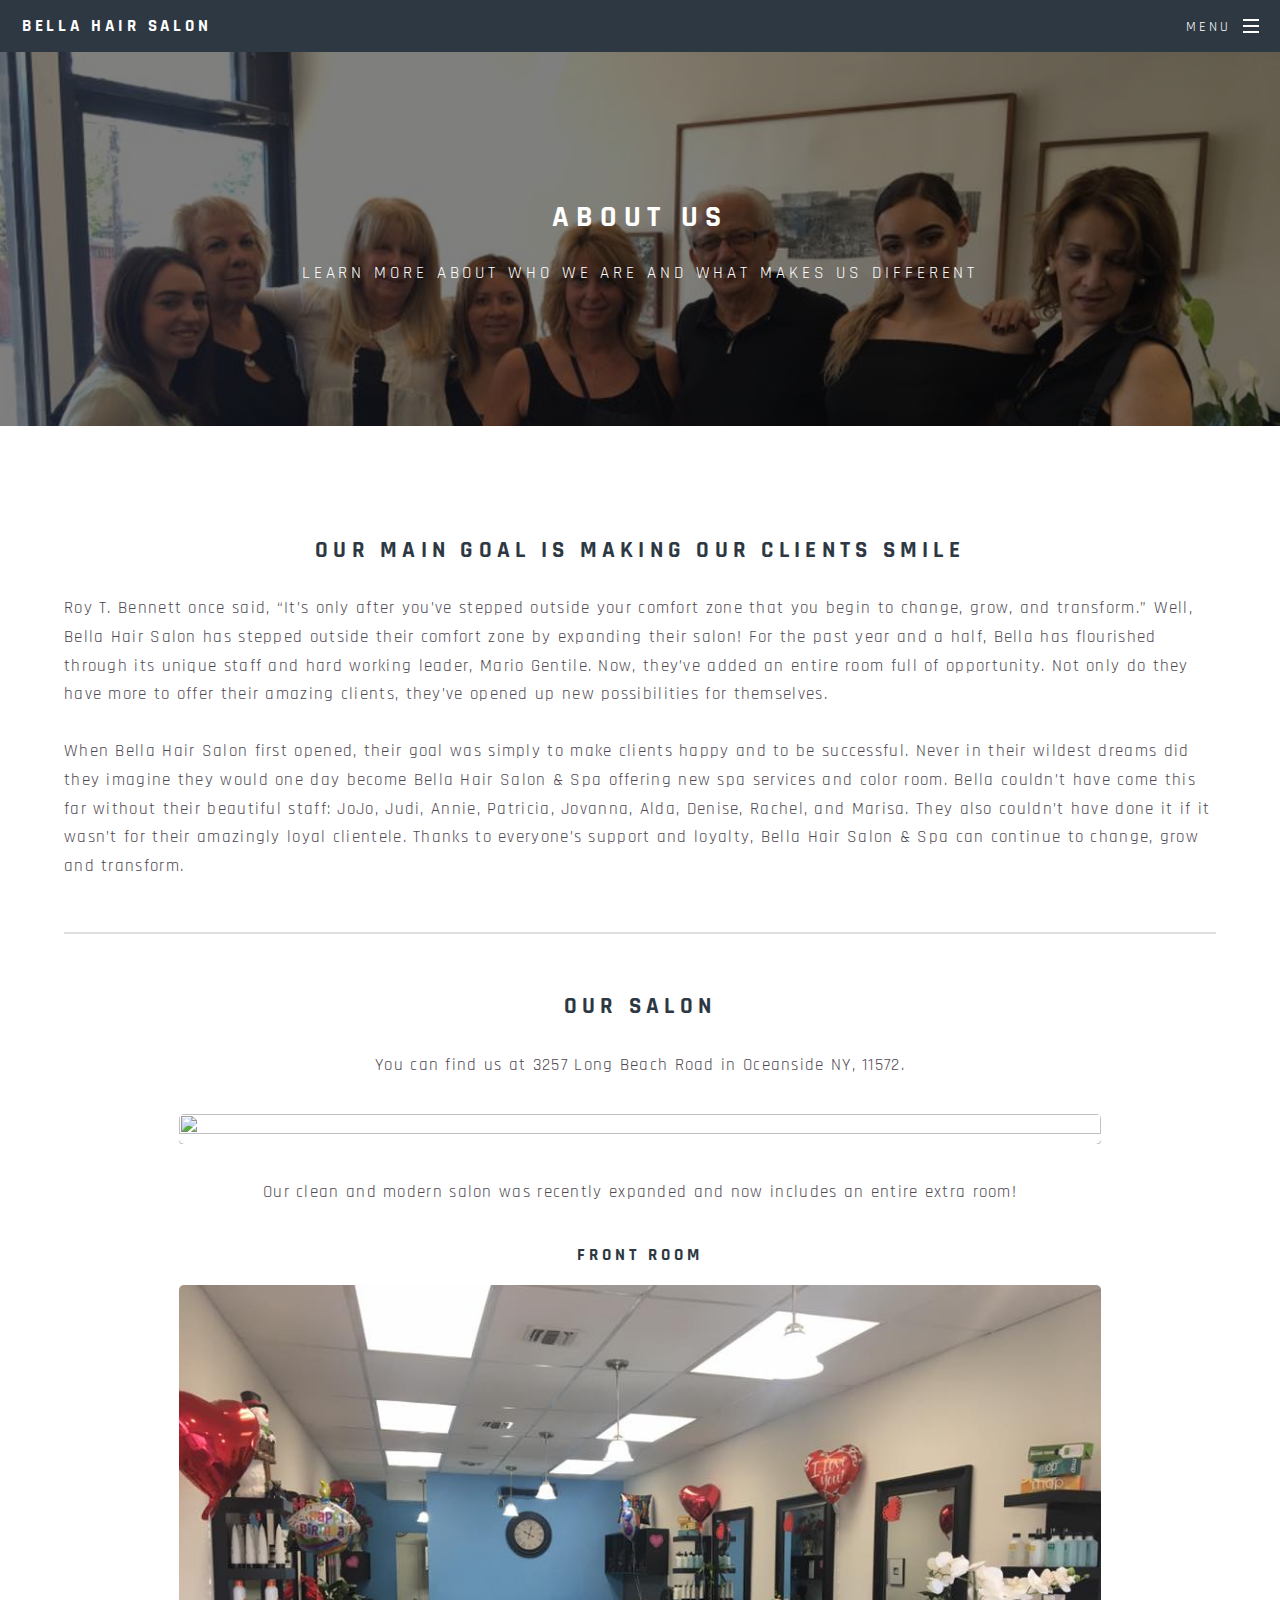
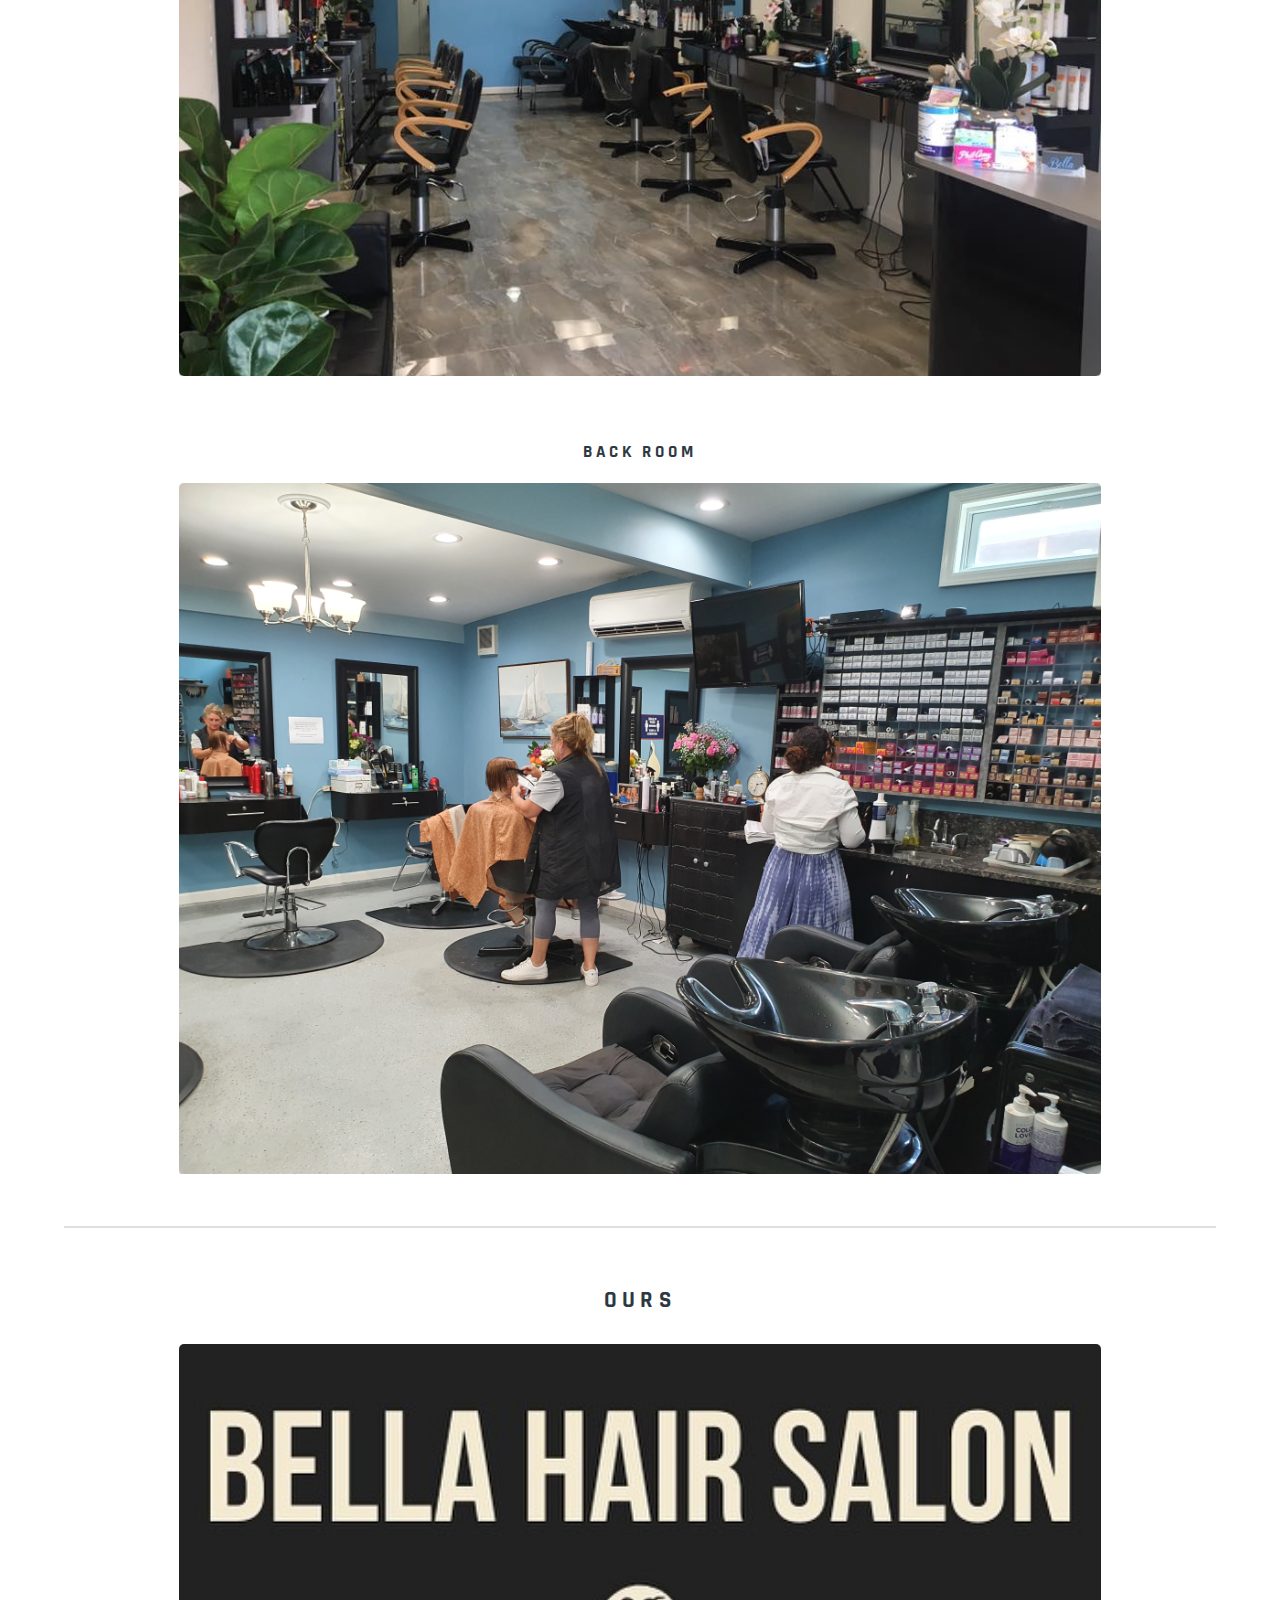
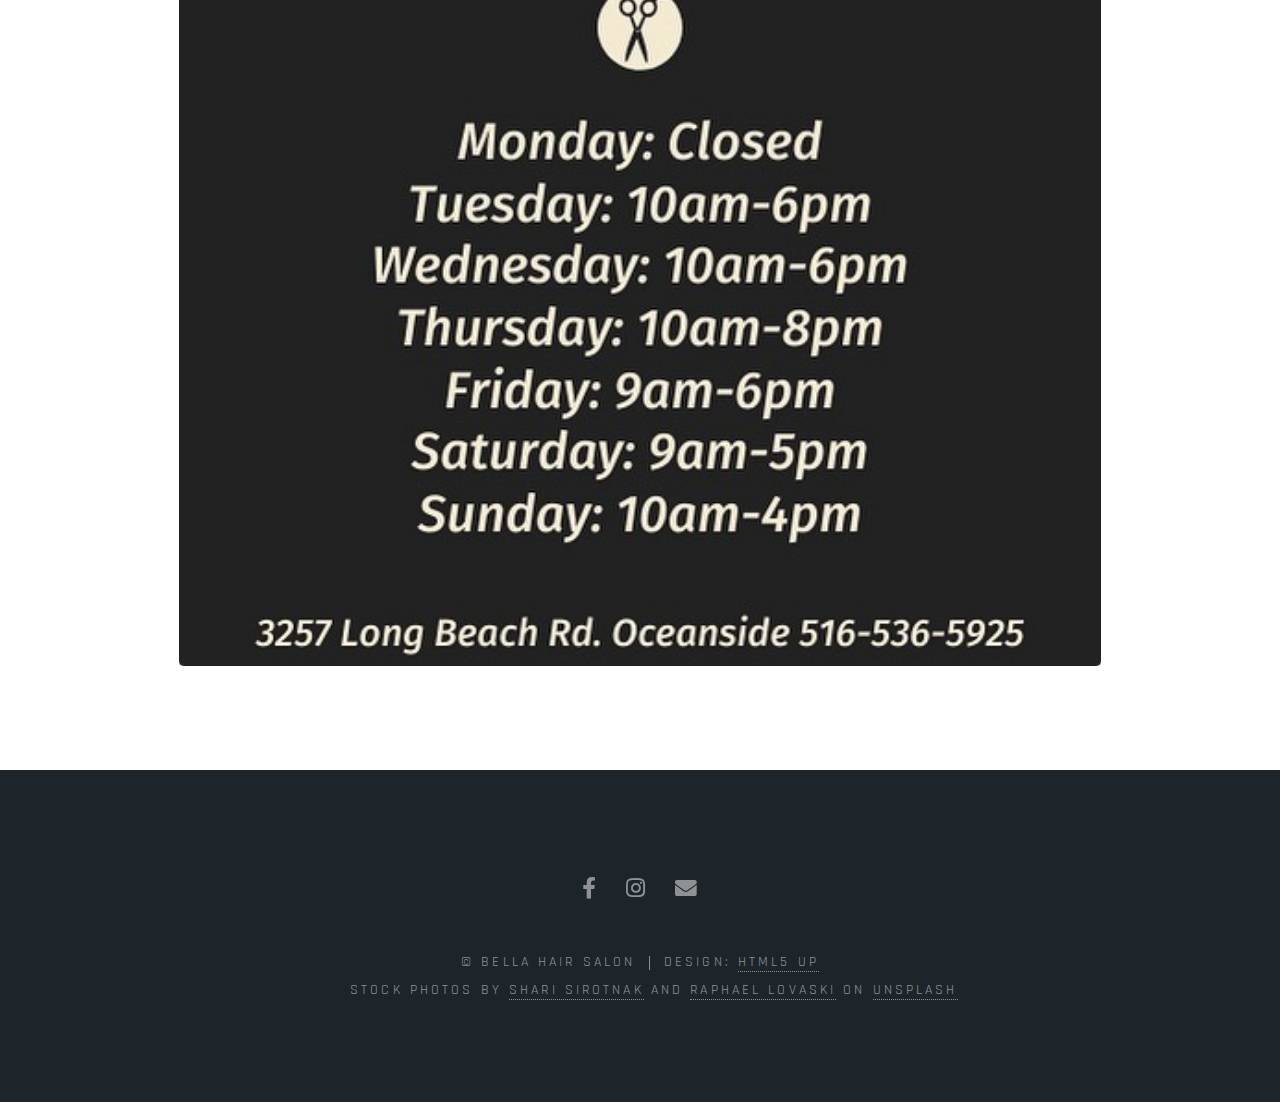
==== commit cd074018: "Fix typo" ====
--- a/about.html
+++ b/about.html
@@ -52,7 +52,7 @@
 							<div class="inner">
 
 								<h2 class="centered">Our main goal is making our clients smile</h2>
-								<p>Roy T. Bennett once said “It’s only after you’ve stepped outside your comfort zone that you begin to change, grow, 
+								<p>Roy T. Bennett once said, “It’s only after you’ve stepped outside your comfort zone that you begin to change, grow, 
 									and transform.” Well, Bella Hair Salon has stepped outside their comfort zone by expanding their salon! For the past 
 									year and a half, Bella has flourished through its unique staff and hard working leader, Mario Gentile. Now, they’ve 
 									added an entire room full of opportunity. Not only do they have more to offer their amazing clients, they’ve opened up 
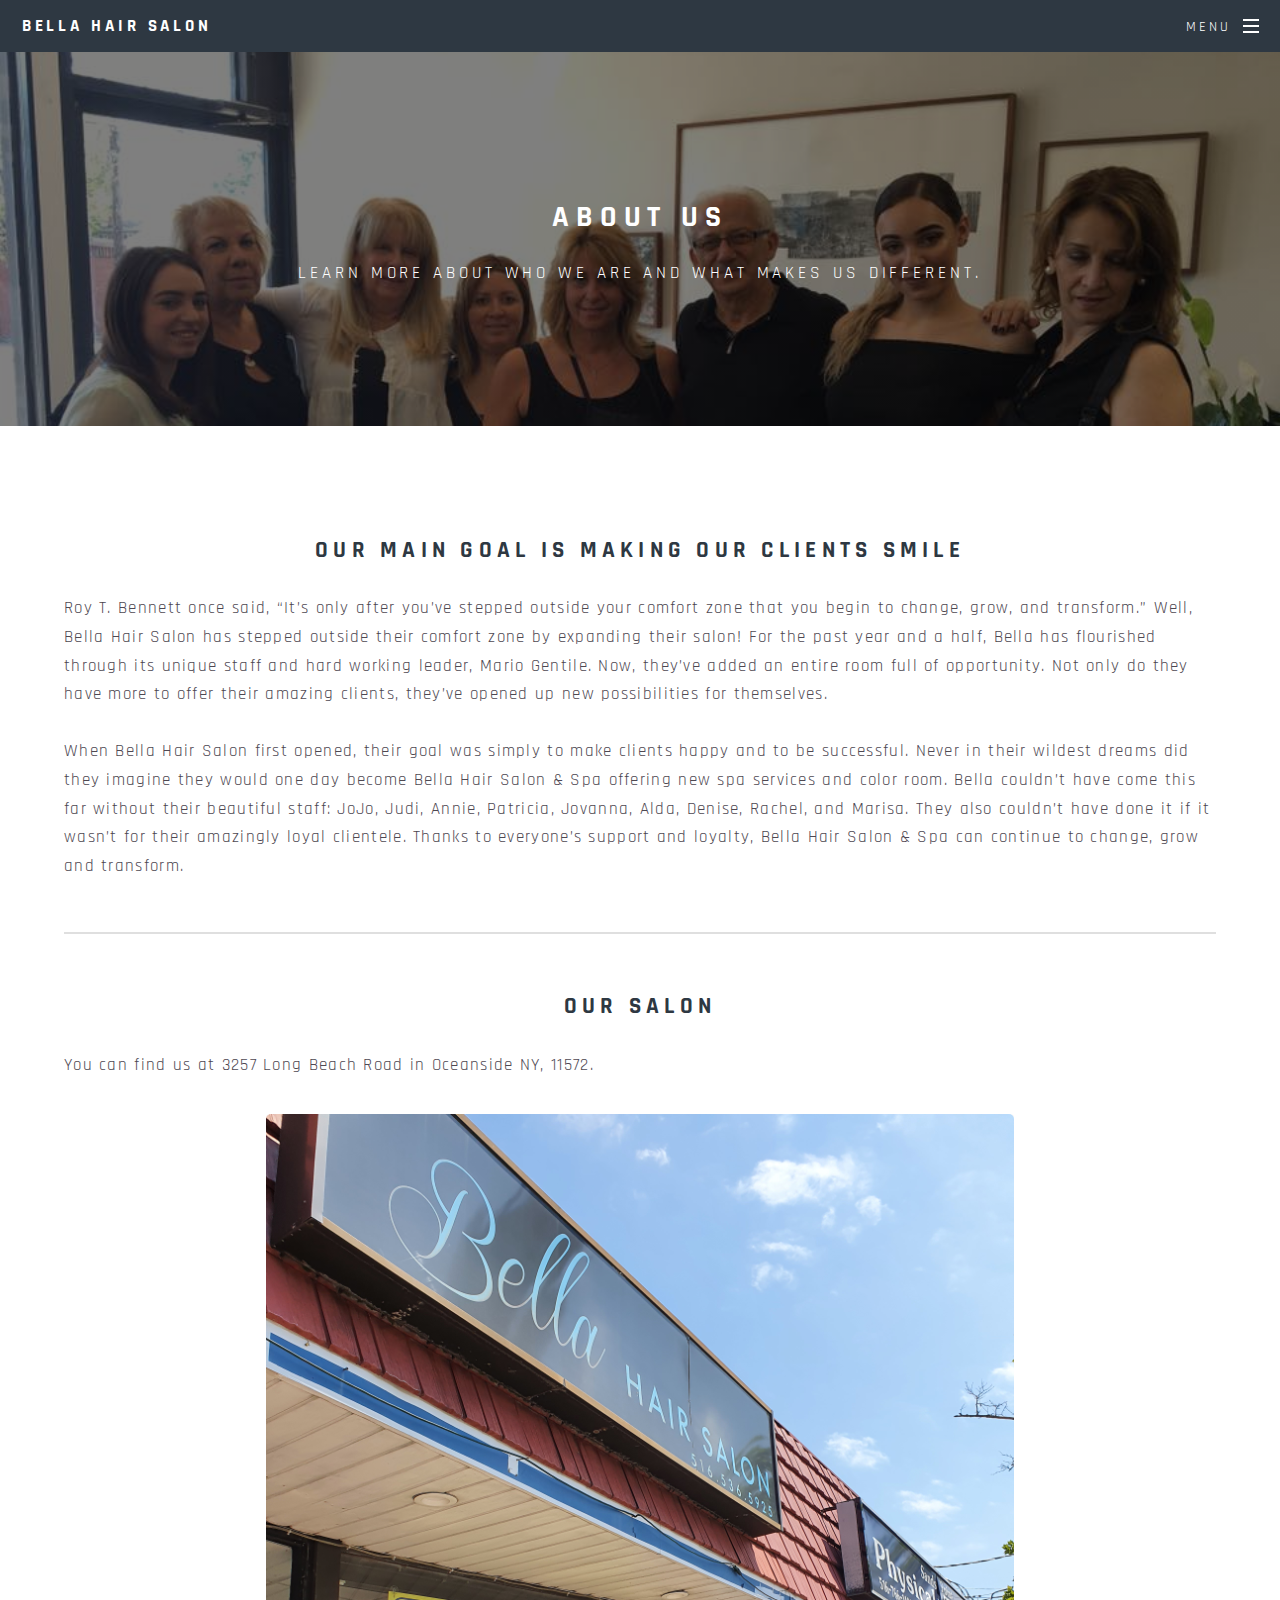
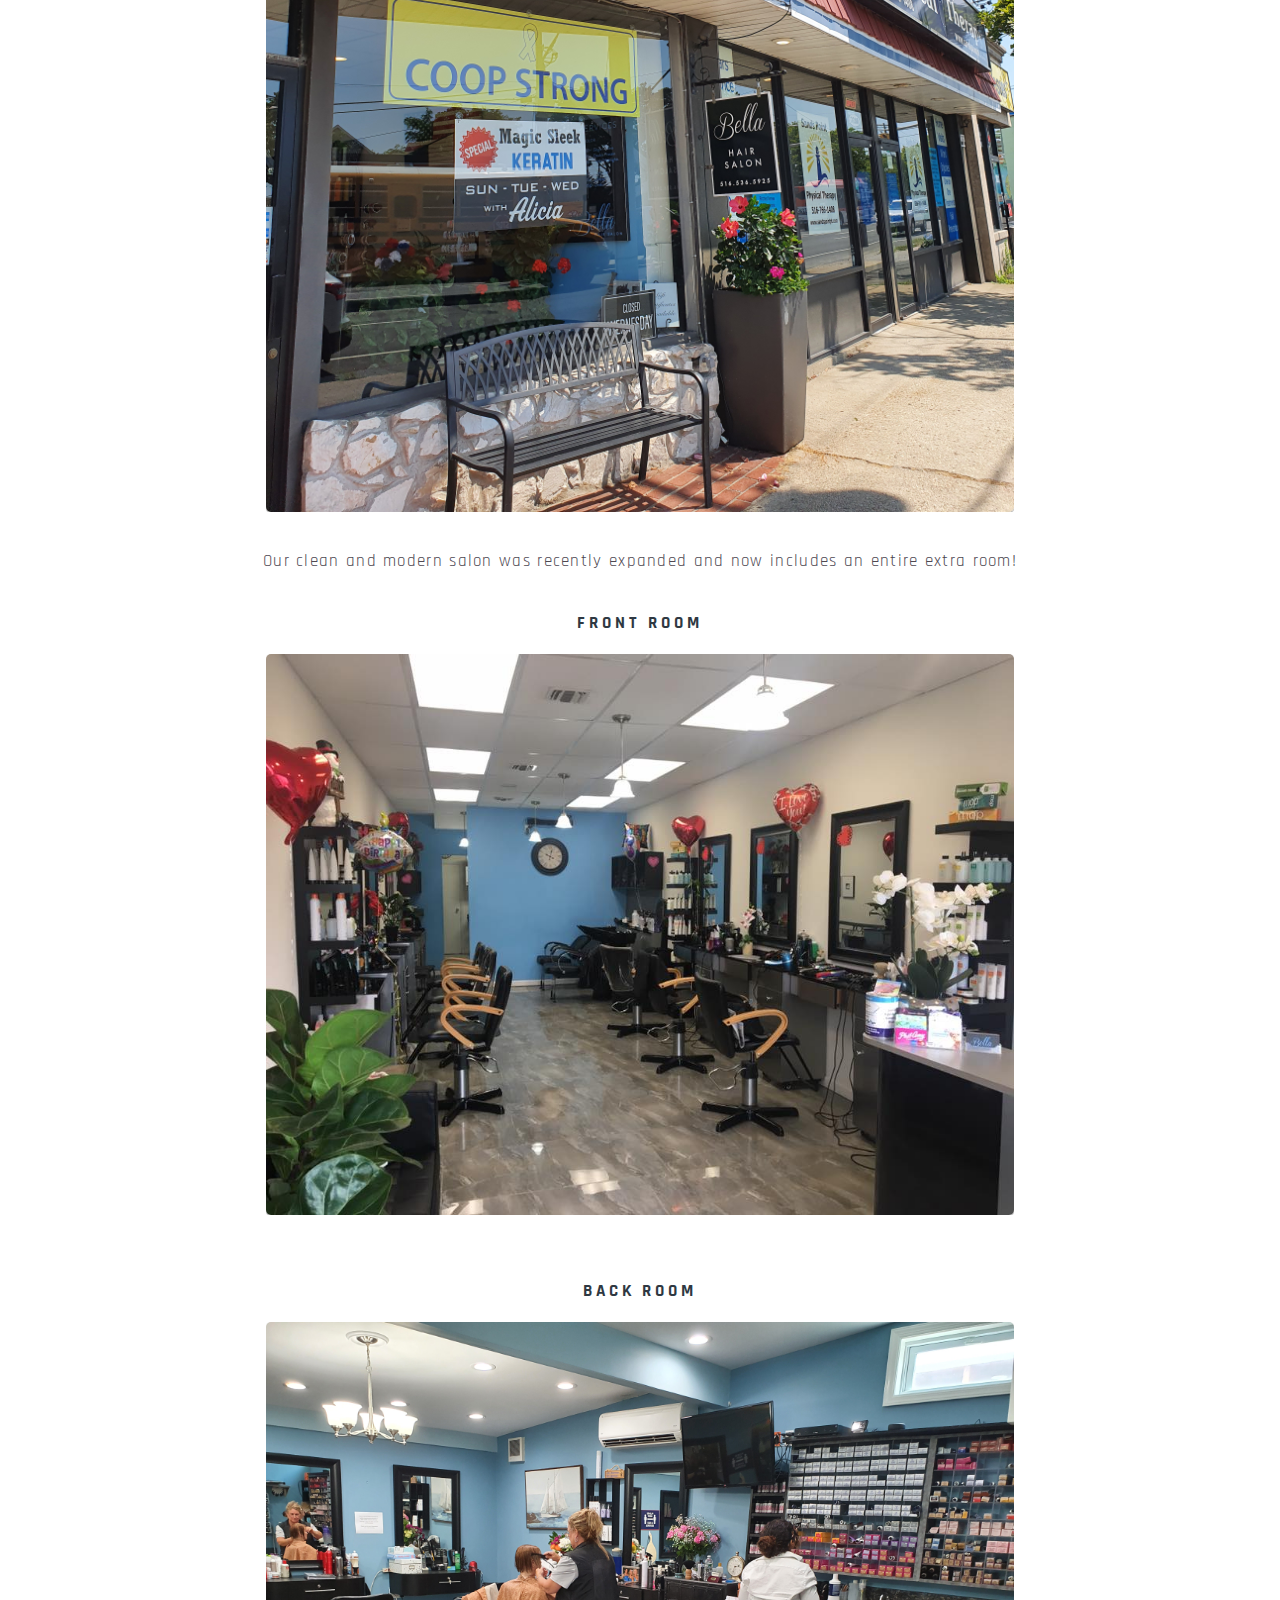
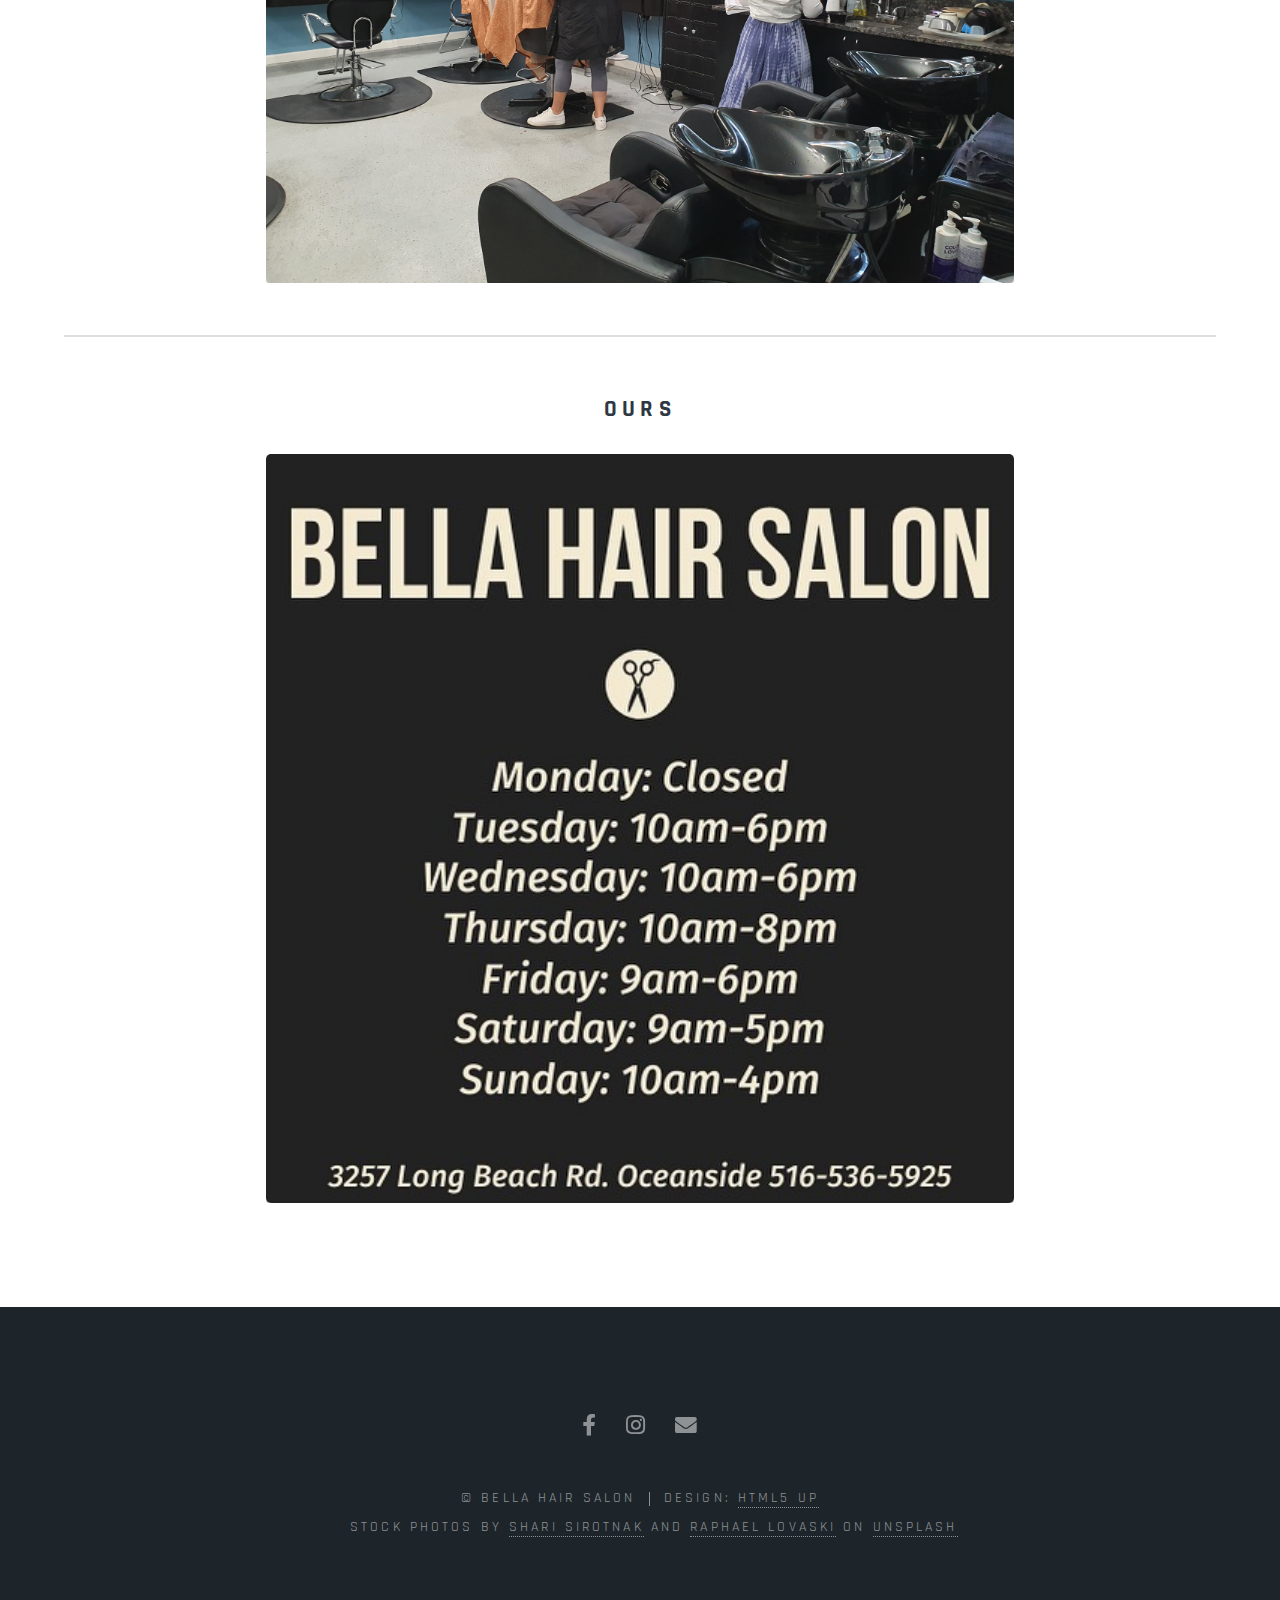
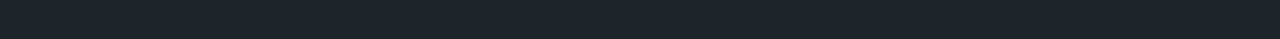
==== commit 3d799a33: "Remove unwanted comments and add new picture for about page/" ====
--- a/about.html
+++ b/about.html
@@ -1,115 +1,114 @@
-<!DOCTYPE HTML>
-<!--
-	Spectral by HTML5 UP
-	html5up.net | @ajlkn
-	Free for personal and commercial use under the CCA 3.0 license (html5up.net/license)
--->
-<html>
-	<head>
-		<title>Generic - Spectral by HTML5 UP</title>
-		<meta charset="utf-8" />
-		<meta name="viewport" content="width=device-width, initial-scale=1, user-scalable=no" />
-		<link rel="stylesheet" href="assets/css/main.css" />
-		<link rel="preconnect" href="https://fonts.googleapis.com">
-		<link rel="preconnect" href="https://fonts.gstatic.com" crossorigin>
-		<link href="https://fonts.googleapis.com/css2?family=Rajdhani:wght@300;400;500;600&display=swap" rel="stylesheet">
-		<link rel="icon" type="image/jpg" href="images/logo.jpg" sizes="32x32"/>
-		<noscript><link rel="stylesheet" href="assets/css/noscript.css" /></noscript>
-	</head>
-	<body class="is-preload">
-
-		<!-- Page Wrapper -->
-			<div id="page-wrapper">
-
-				<!-- Header -->
-					<header id="header">
-						<h1><a href="index.html">Bella Hair Salon</a></h1>
-						<nav id="nav">
-							<ul>
-								<li class="special">
-									<a href="#menu" class="menuToggle"><span>Menu</span></a>
-									<div id="menu">
-										<ul>
-											<li><a href="index.html">Home</a></li>
-											<li><a href="work.html">Our Work</a></li>
-											<li><a href="services.html">Our Services</a></li>
-											<li><a href="about.html">About Us</a></li>
-											<li><a href="contact.html">Contact Us</a></li>
-										</ul>
-									</div>
-								</li>
-							</ul>
-						</nav>
-					</header>
-
-				<!-- Main -->
-					<article id="main">
-						<header class="about">
-							<h2>About Us</h2>
-							<p>Learn more about who we are and what makes us different</p>
-						</header>
-						<section class="wrapper style5">
-							<div class="inner">
-
-								<h2 class="centered">Our main goal is making our clients smile</h2>
-								<p>Roy T. Bennett once said, “It’s only after you’ve stepped outside your comfort zone that you begin to change, grow, 
-									and transform.” Well, Bella Hair Salon has stepped outside their comfort zone by expanding their salon! For the past 
-									year and a half, Bella has flourished through its unique staff and hard working leader, Mario Gentile. Now, they’ve 
-									added an entire room full of opportunity. Not only do they have more to offer their amazing clients, they’ve opened up 
-									new possibilities for themselves.<br/><br/> When Bella Hair Salon first opened, their goal was simply to make clients happy and 
-									to be successful. Never in their wildest dreams did they imagine they would one day become Bella Hair Salon & Spa offering 
-									new spa services and color room. Bella couldn’t have come this far without their beautiful staff: JoJo, Judi, Annie, Patricia, 
-									Jovanna, Alda, Denise, Rachel, and Marisa. They also couldn’t have done it if it wasn’t for their amazingly loyal clientele. 
-									Thanks to everyone’s support and loyalty, Bella Hair Salon & Spa can continue to change, grow and transform.</p>
-
-									<hr/>
-									<h2 class="centered">Our Salon</h2>
-									<p class="centered">You can find us at 3257 Long Beach Road in Oceanside NY, 11572.</p>
-									<span class="image fit small"><img src="images/storefront.jpg" alt="" class="rounded"/></span>
-									<p class="centered">Our clean and modern salon was recently expanded and now includes an entire extra room!</p>
-									<div class="col-4"><h4 class="centered">Front Room</h4><span class="image fit small"><img src="images/entrance.jpg" alt="" class="rounded"/></span></div>
-									<br/>
-									<div class="col-4"><h4 class="centered">Back Room</h4><span class="image fit small"><img src="images/backSalon.jpg" alt="" class="rounded"/></span></div>
-									<p></p>
-
-									<hr/>
-
-									<h2 class="centered">ours</h2>
-									<div class="col-4"><span class="image fit small"><img src="images/hours.jpg" alt="" class="rounded"/></span></div>
-									<div class="modal">
-										<img src="" alt="" class="full-img"/>
-									</div>
-							</div>
-						</section>
-					</article>
-
-				<!-- Footer -->
-				<footer id="footer">
-					<ul class="icons">
-						<li><a href="https://www.facebook.com/bellaoceanside/?ref=page_internal" class="icon brands fa-facebook-f" target="_blank"><span class="label">Facebook</span></a></li>
-						<li><a href="https://www.instagram.com/bellahairsalon_oceanside/" class="icon brands fa-instagram" target="_blank"><span class="label">Instagram</span></a></li>
-						<li><a href="contact.html" class="icon solid fa-envelope"><span class="label">Email</span></a></li>
-					</ul>
-					<ul class="copyright">
-						<li>&copy; Bella Hair Salon</li><li>Design: <a href="http://html5up.net" target="_blank">HTML5 UP</a></li>
-						<br/>
-						<li class="no-border">Stock Photos by <a href="https://unsplash.com/@sharisocial" target="_blank">Shari Sirotnak</a> 
-							and <a href="https://unsplash.com/@raphaellovaski" target="_blank">
-							Raphael Lovaski</a> on <a href="https://unsplash.com/" target="_blank">Unsplash</a></li>
-					</ul>
-				</footer>
-
-			</div>
-
-		<!-- Scripts -->
-			<script src="assets/js/jquery.min.js"></script>
-			<script src="assets/js/jquery.scrollex.min.js"></script>
-			<script src="assets/js/jquery.scrolly.min.js"></script>
-			<script src="assets/js/browser.min.js"></script>
-			<script src="assets/js/breakpoints.min.js"></script>
-			<script src="assets/js/util.js"></script>
-			<script src="assets/js/main.js"></script>
-			<script src="assets/js/modalAbout.js"></script>
-
-	</body>
+<!DOCTYPE HTML>
+<!--
+	Spectral by HTML5 UP
+	html5up.net | @ajlkn
+	Free for personal and commercial use under the CCA 3.0 license (html5up.net/license)
+-->
+<html>
+	<head>
+		<title>Generic - Spectral by HTML5 UP</title>
+		<meta charset="utf-8" />
+		<meta name="viewport" content="width=device-width, initial-scale=1, user-scalable=no" />
+		<link rel="stylesheet" href="assets/css/main.css" />
+		<link rel="preconnect" href="https://fonts.googleapis.com">
+		<link rel="preconnect" href="https://fonts.gstatic.com" crossorigin>
+		<link href="https://fonts.googleapis.com/css2?family=Rajdhani:wght@300;400;500;600&display=swap" rel="stylesheet">
+		<noscript><link rel="stylesheet" href="assets/css/noscript.css" /></noscript>
+	</head>
+	<body class="is-preload">
+
+		<!-- Page Wrapper -->
+			<div id="page-wrapper">
+
+				<!-- Header -->
+					<header id="header">
+						<h1><a href="index.html">Bella Hair Salon</a></h1>
+						<nav id="nav">
+							<ul>
+								<li class="special">
+									<a href="#menu" class="menuToggle"><span>Menu</span></a>
+									<div id="menu">
+										<ul>
+											<li><a href="index.html">Home</a></li>
+											<li><a href="work.html">Our Work</a></li>
+											<li><a href="services.html">Our Services</a></li>
+											<li><a href="about.html">About Us</a></li>
+											<li><a href="contact.html">Contact Us</a></li>
+										</ul>
+									</div>
+								</li>
+							</ul>
+						</nav>
+					</header>
+
+				<!-- Main -->
+					<article id="main">
+						<header class="about">
+							<h2>About Us</h2>
+							<p>Learn more about who we are and what makes us different.</p>
+						</header>
+						<section class="wrapper style5">
+							<div class="inner">
+
+								<h2 class="centered">Our main goal is making our clients smile</h2>
+								<p>Roy T. Bennett once said, “It’s only after you’ve stepped outside your comfort zone that you begin to change, grow, 
+									and transform.” Well, Bella Hair Salon has stepped outside their comfort zone by expanding their salon! For the past 
+									year and a half, Bella has flourished through its unique staff and hard working leader, Mario Gentile. Now, they’ve 
+									added an entire room full of opportunity. Not only do they have more to offer their amazing clients, they’ve opened up 
+									new possibilities for themselves.<br/><br/> When Bella Hair Salon first opened, their goal was simply to make clients happy and 
+									to be successful. Never in their wildest dreams did they imagine they would one day become Bella Hair Salon & Spa offering 
+									new spa services and color room. Bella couldn’t have come this far without their beautiful staff: JoJo, Judi, Annie, Patricia, 
+									Jovanna, Alda, Denise, Rachel, and Marisa. They also couldn’t have done it if it wasn’t for their amazingly loyal clientele. 
+									Thanks to everyone’s support and loyalty, Bella Hair Salon & Spa can continue to change, grow and transform.</p>
+
+									<hr/>
+									<h2 class="centered">Our Salon</h2>
+									<p>You can find us at 3257 Long Beach Road in Oceanside NY, 11572.</p>
+									<span class="image fit small"><img src="images/storefront.jpg" alt="" class="rounded"/></span>
+									<p class="centered">Our clean and modern salon was recently expanded and now includes an entire extra room!</p>
+									<div class="col-4"><h4 class="centered">Front Room</h4><span class="image fit small"><img src="images/entrance.jpg" alt="" class="rounded"/></span></div>
+									<br/>
+									<div class="col-4"><h4 class="centered">Back Room</h4><span class="image fit small"><img src="images/backSalon.jpg" alt="" class="rounded"/></span></div>
+									<p></p>
+
+									<hr/>
+
+									<h2 class="centered">ours</h2>
+									<div class="col-4"><span class="image fit small"><img src="images/hours.jpg" alt="" class="rounded"/></span></div>
+									<div class="modal">
+										<img src="" alt="" class="full-img"/>
+									</div>
+							</div>
+						</section>
+					</article>
+
+				<!-- Footer -->
+				<footer id="footer">
+					<ul class="icons">
+						<li><a href="https://www.facebook.com/bellaoceanside/?ref=page_internal" class="icon brands fa-facebook-f" target="_blank"><span class="label">Facebook</span></a></li>
+						<li><a href="https://www.instagram.com/bellahairsalon_oceanside/" class="icon brands fa-instagram" target="_blank"><span class="label">Instagram</span></a></li>
+						<li><a href="contact.html" class="icon solid fa-envelope"><span class="label">Email</span></a></li>
+					</ul>
+					<ul class="copyright">
+						<li>&copy; Bella Hair Salon</li><li>Design: <a href="http://html5up.net" target="_blank">HTML5 UP</a></li>
+						<br/>
+						<li class="no-border">Stock Photos by <a href="https://unsplash.com/@sharisocial" target="_blank">Shari Sirotnak</a> 
+							and <a href="https://unsplash.com/@raphaellovaski" target="_blank">
+							Raphael Lovaski</a> on <a href="https://unsplash.com/" target="_blank">Unsplash</a></li>
+					</ul>
+				</footer>
+
+			</div>
+
+		<!-- Scripts -->
+			<script src="assets/js/jquery.min.js"></script>
+			<script src="assets/js/jquery.scrollex.min.js"></script>
+			<script src="assets/js/jquery.scrolly.min.js"></script>
+			<script src="assets/js/browser.min.js"></script>
+			<script src="assets/js/breakpoints.min.js"></script>
+			<script src="assets/js/util.js"></script>
+			<script src="assets/js/main.js"></script>
+			<script src="assets/js/modalAbout.js"></script>
+
+	</body>
 </html>--- a/assets/css/main.css
+++ b/assets/css/main.css
@@ -2182,9 +2182,21 @@
 	}
 
 	.image.fit.small {
-		width: 80%;
+		width: 65%;
 		margin-left: auto;
 		margin-right: auto;
+	}
+
+	@media screen and (max-width: 800px) {
+		.image.fit.small {
+			width: 80%;
+		}
+	}
+
+	@media screen and (max-width: 550px) {
+		.image.fit.small {
+			width: 95%;
+		}
 	}
 
 		.image img {
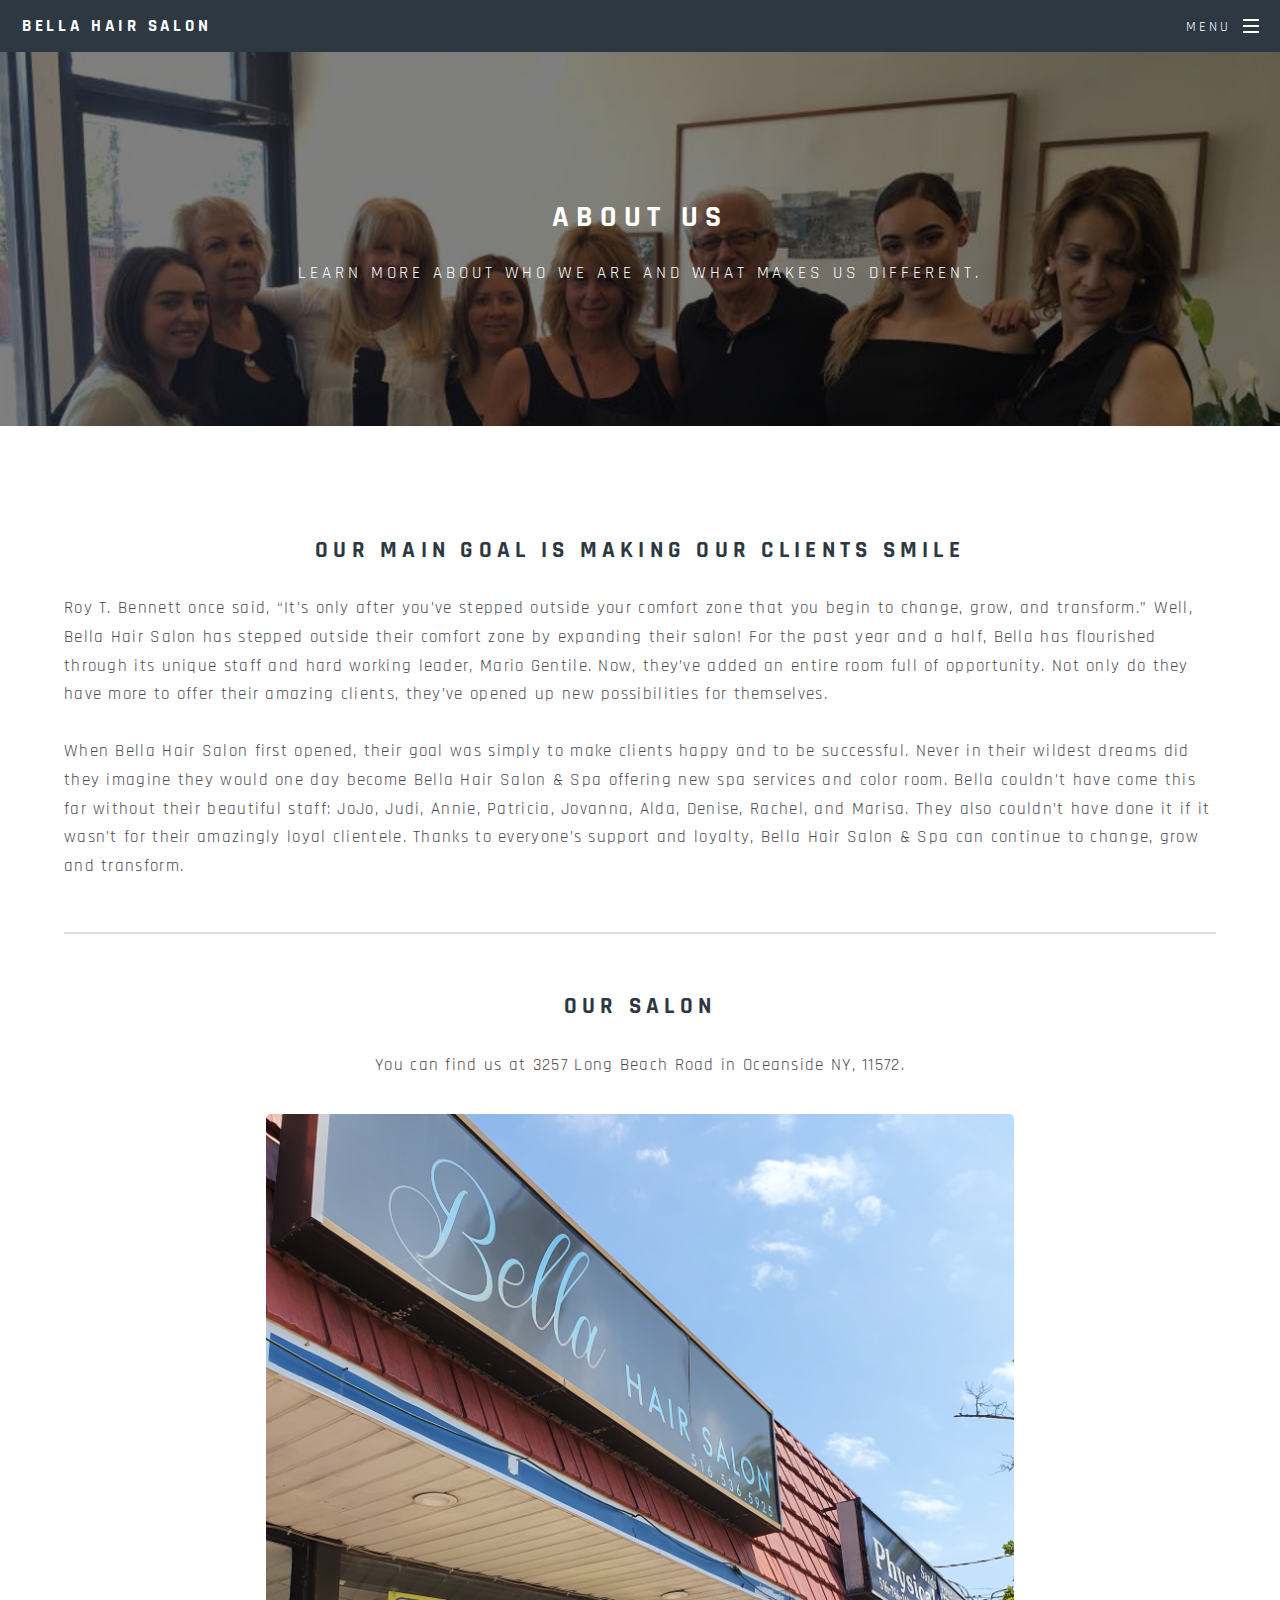
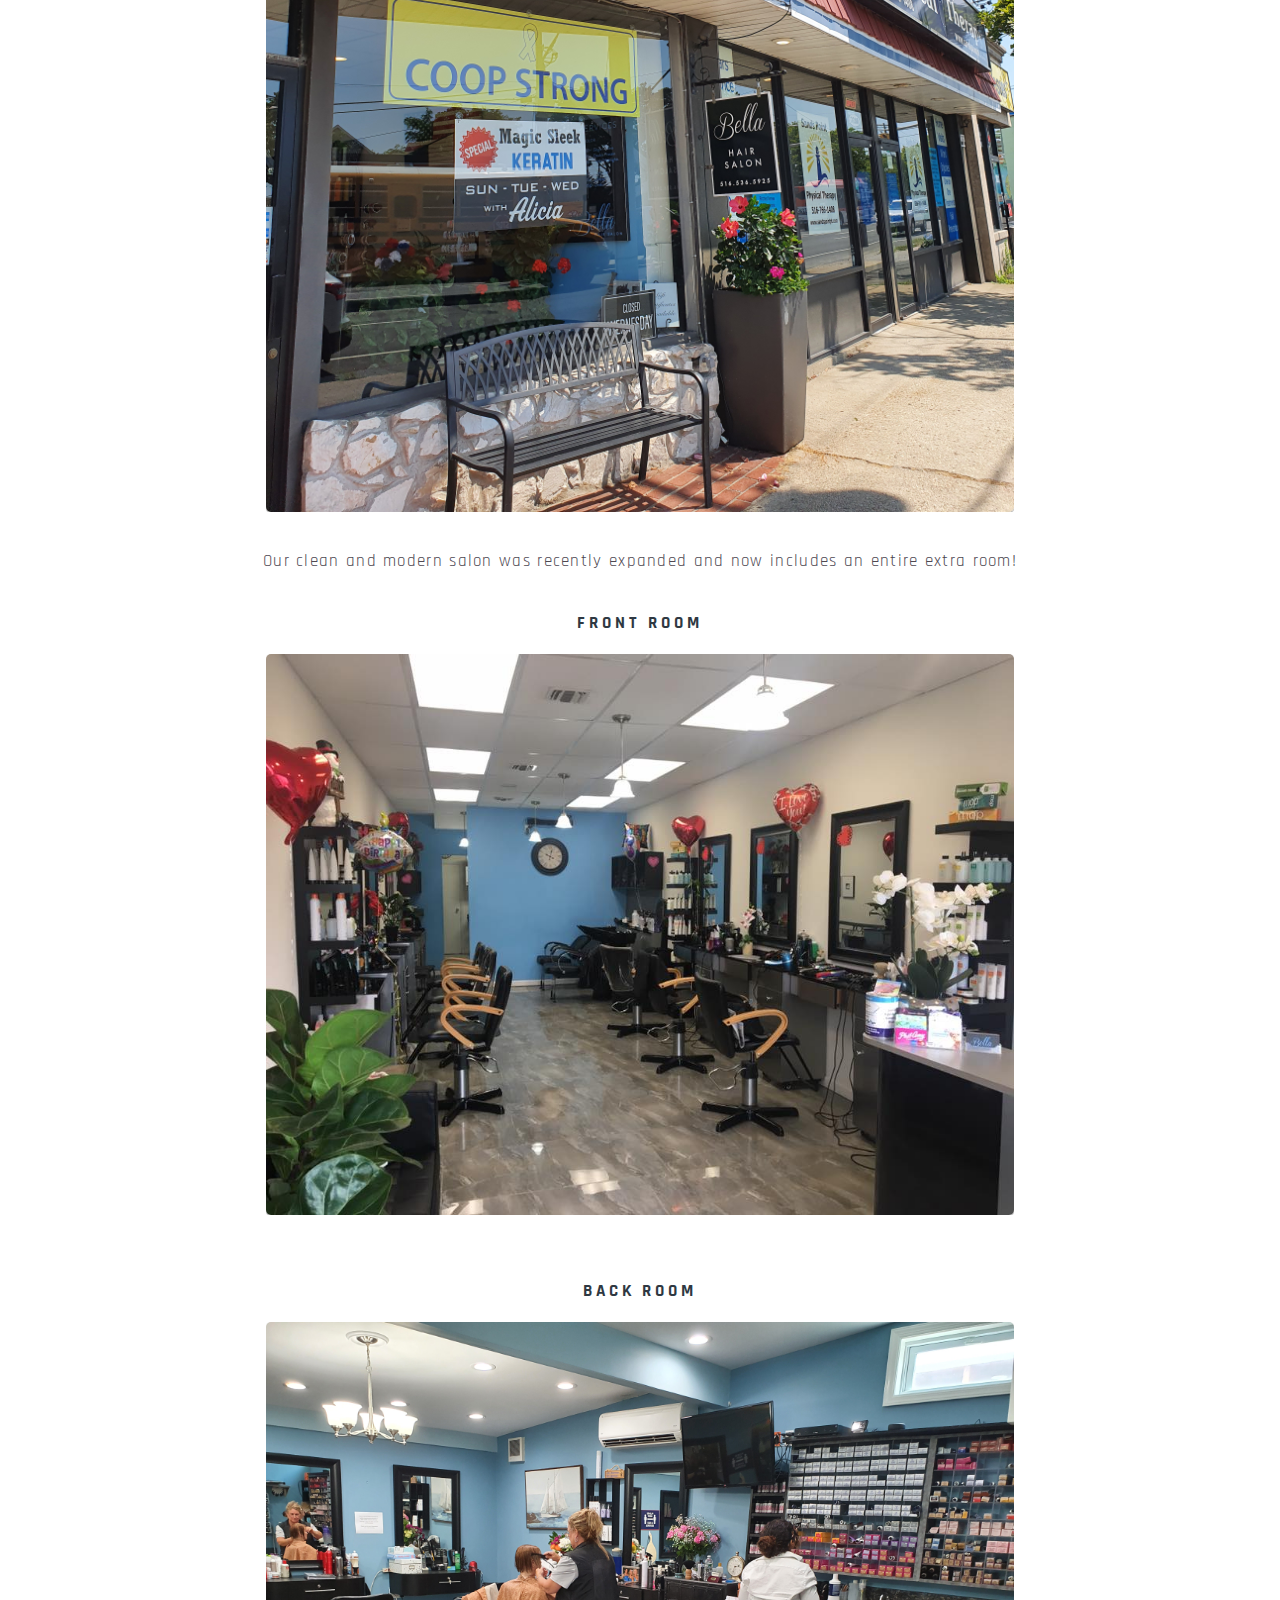
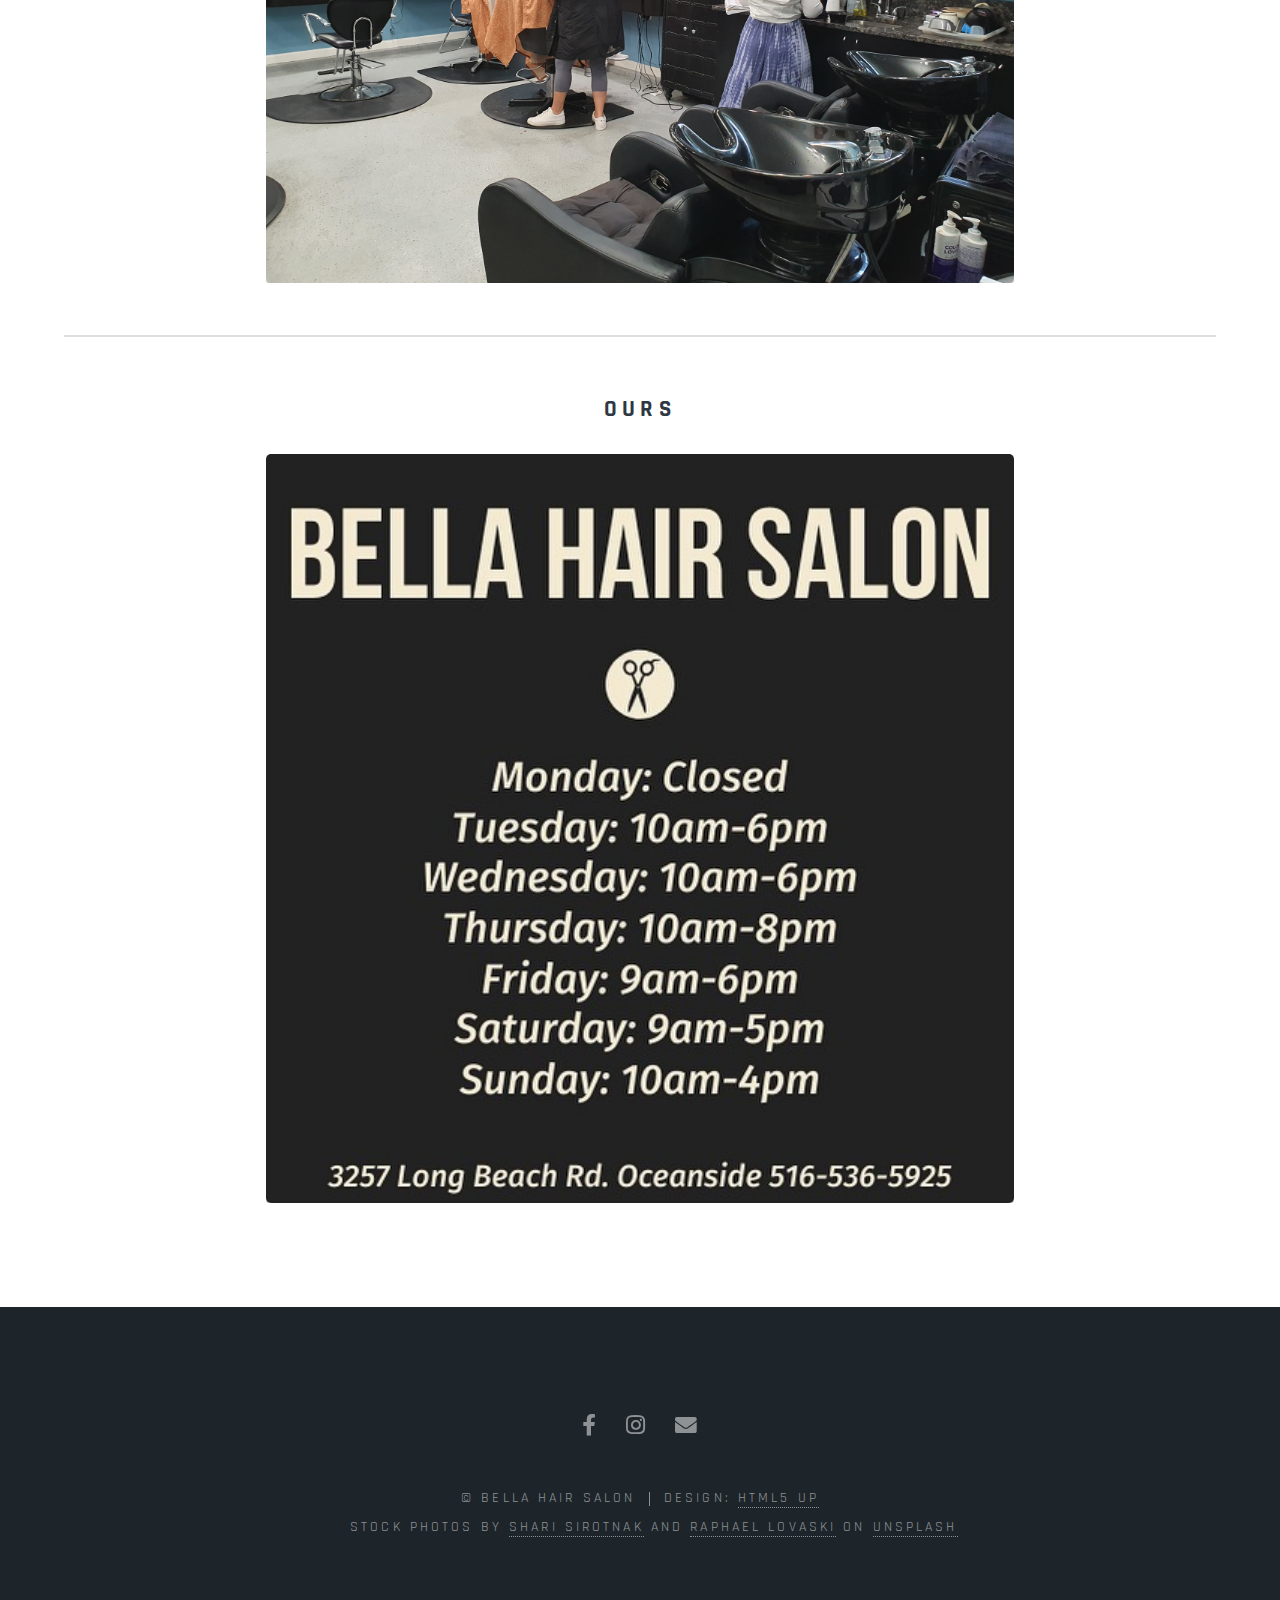
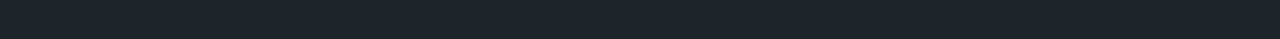
==== commit 0dc63b8d: "Center p" ====
--- a/about.html
+++ b/about.html
@@ -63,7 +63,7 @@
 
 									<hr/>
 									<h2 class="centered">Our Salon</h2>
-									<p>You can find us at 3257 Long Beach Road in Oceanside NY, 11572.</p>
+									<p class="centered">You can find us at 3257 Long Beach Road in Oceanside NY, 11572.</p>
 									<span class="image fit small"><img src="images/storefront.jpg" alt="" class="rounded"/></span>
 									<p class="centered">Our clean and modern salon was recently expanded and now includes an entire extra room!</p>
 									<div class="col-4"><h4 class="centered">Front Room</h4><span class="image fit small"><img src="images/entrance.jpg" alt="" class="rounded"/></span></div>
--- a/assets/css/main.css
+++ b/assets/css/main.css
@@ -4167,4 +4167,12 @@
 
 .centered {
 	text-align: center;
+}
+
+/* .label-social {
+	color:#548aa5;
+} */
+
+.label-social:hover {
+	color:#67aacc;
 }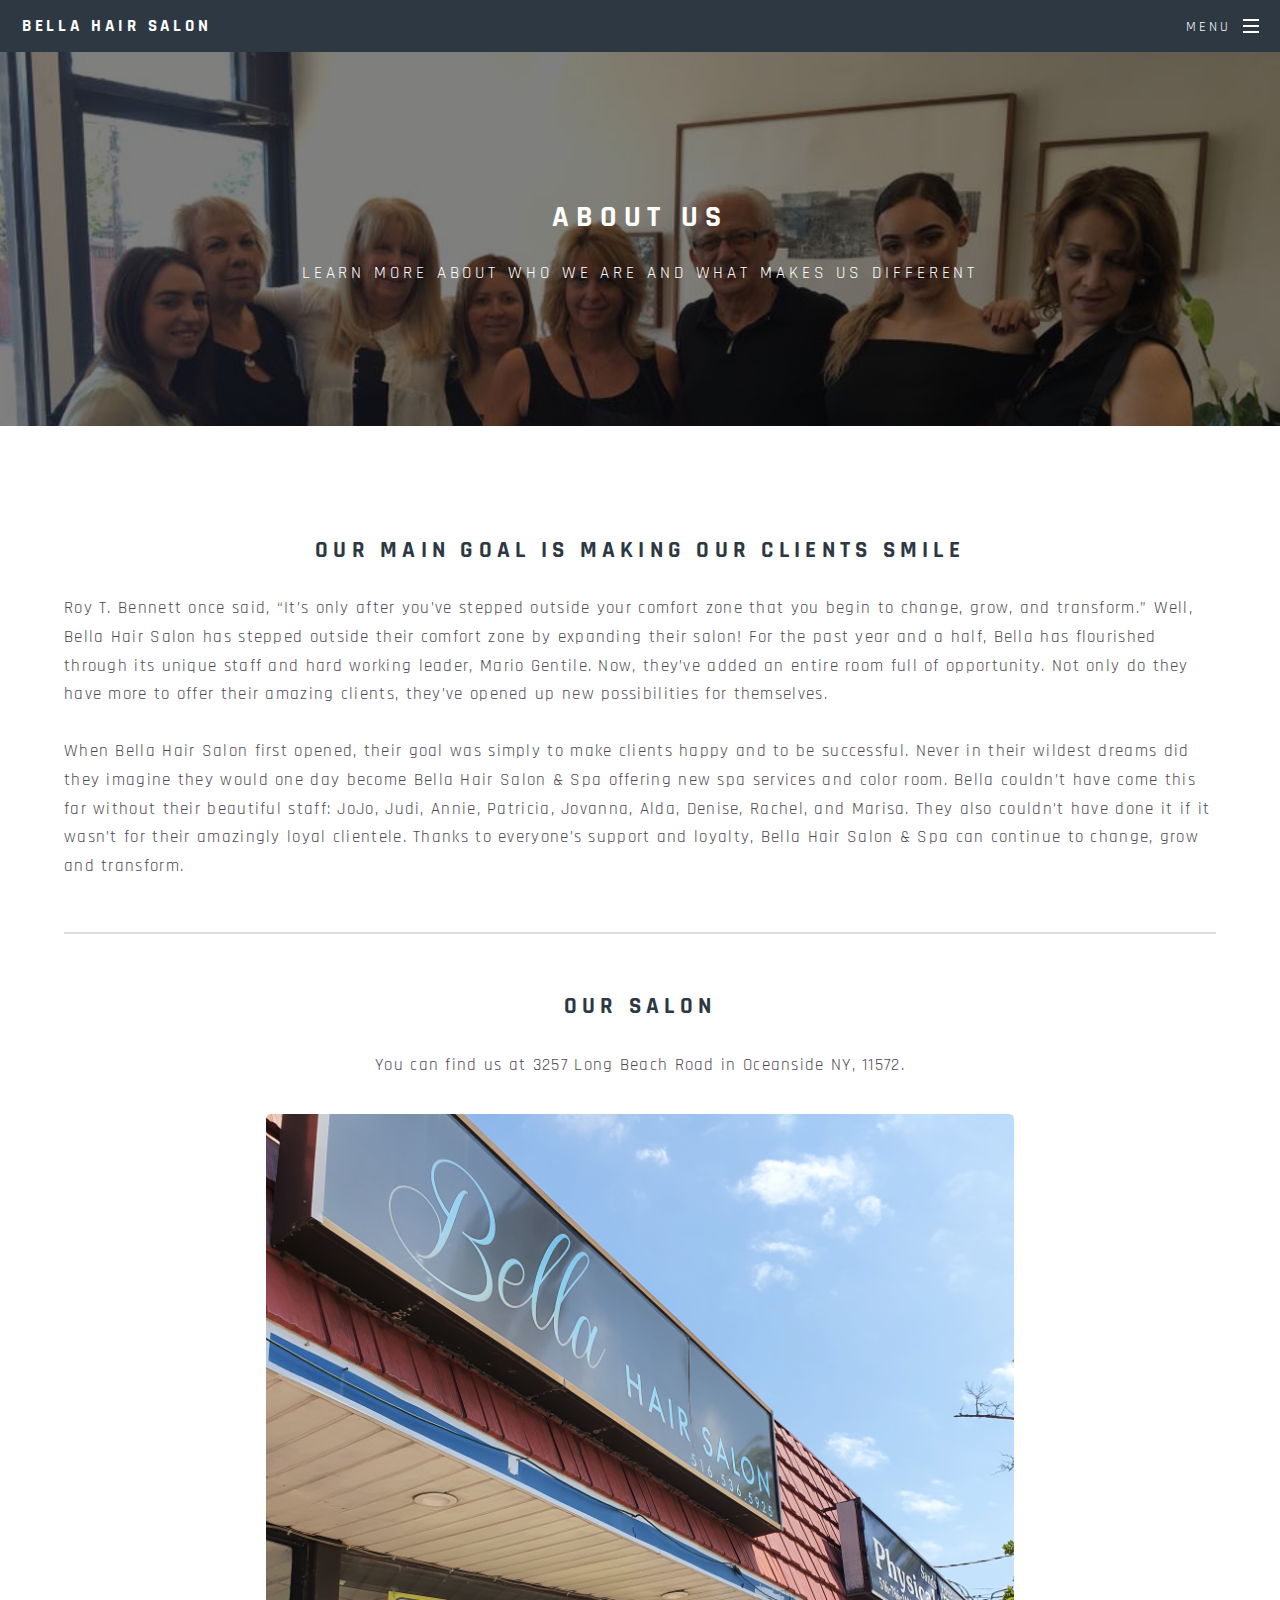
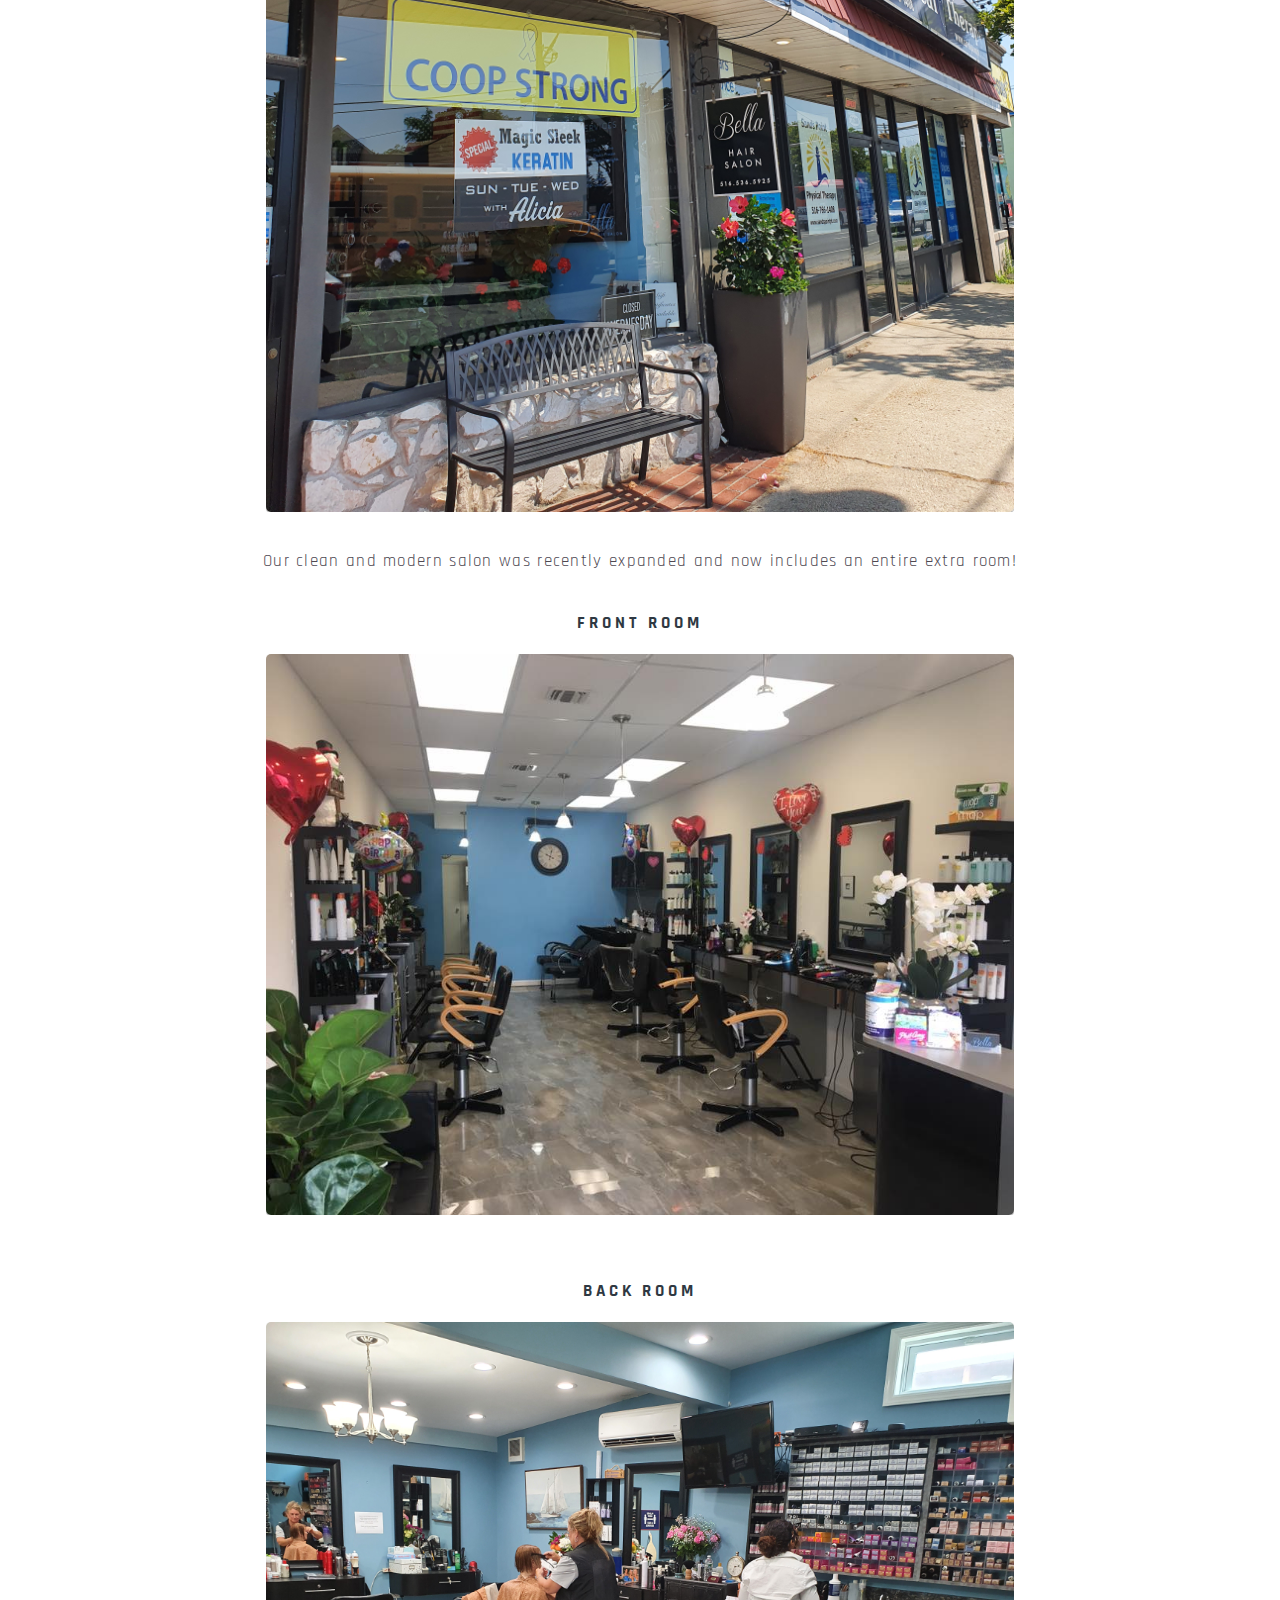
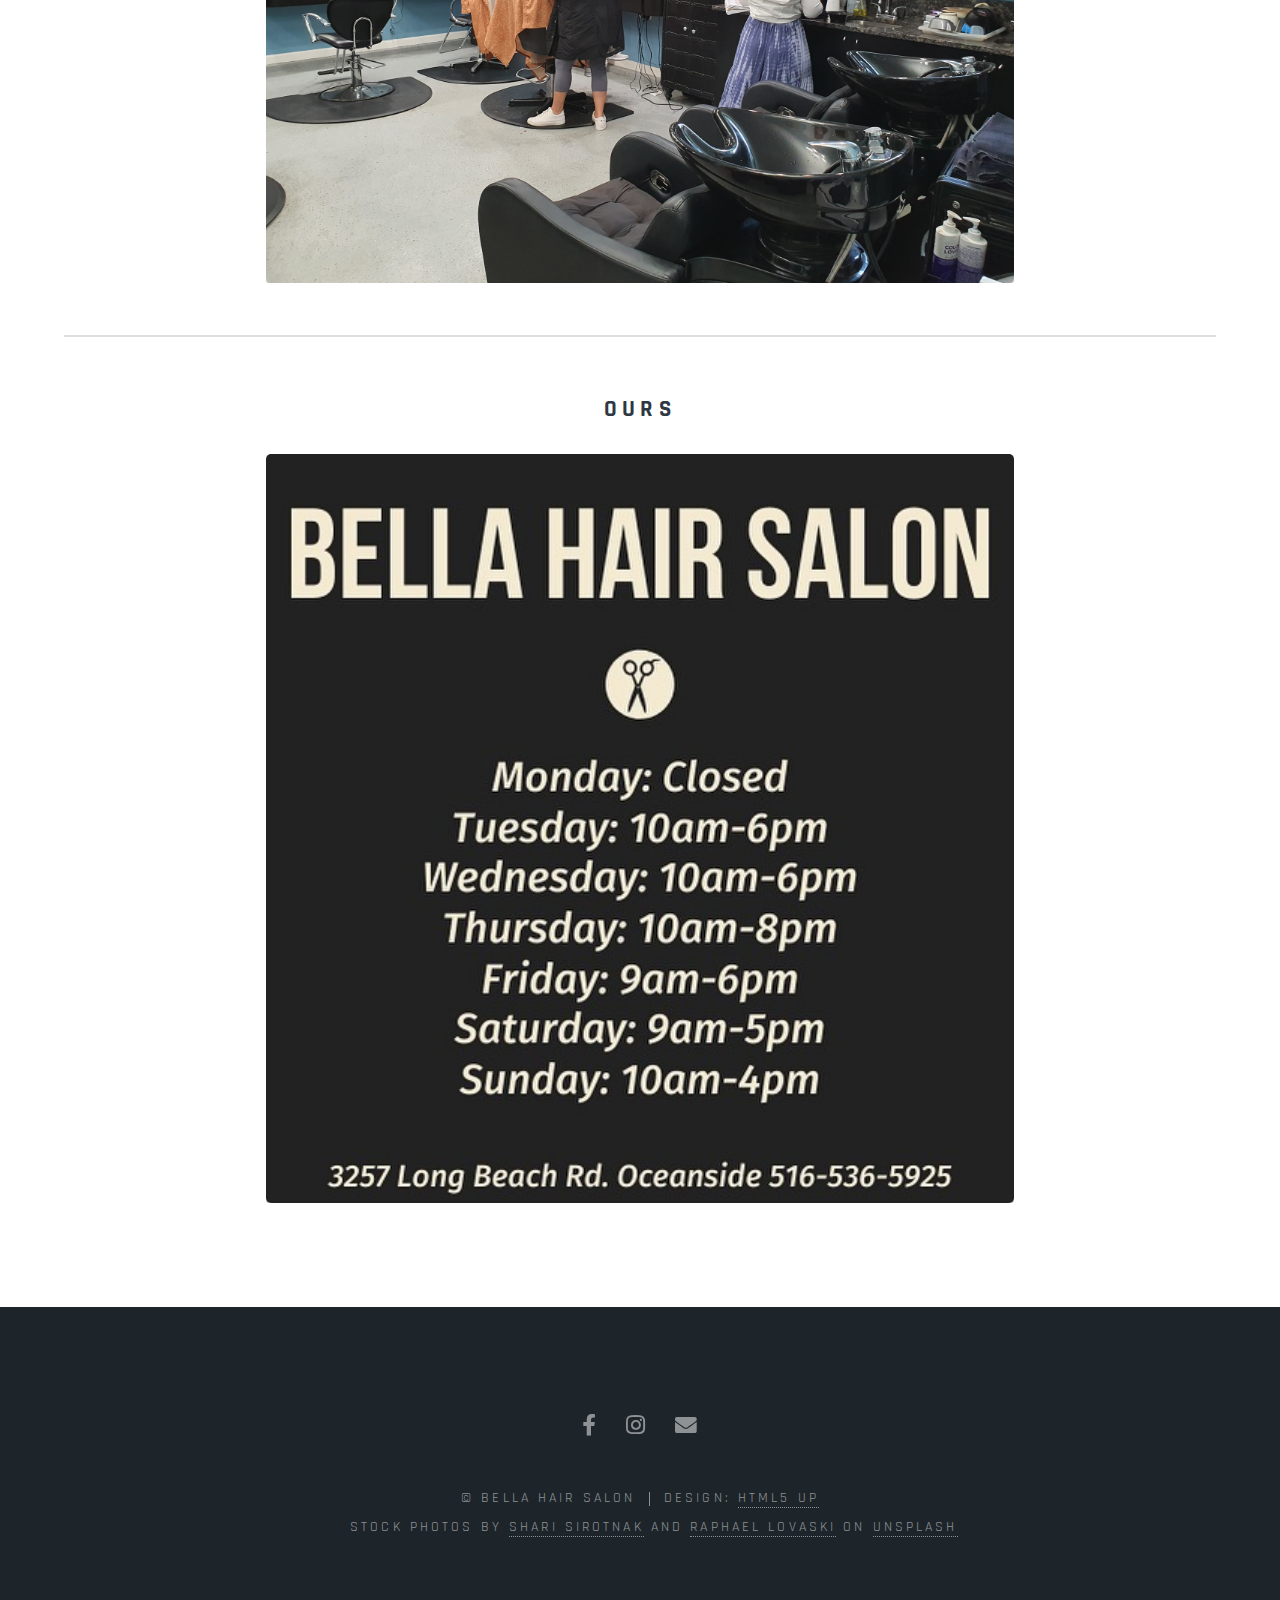
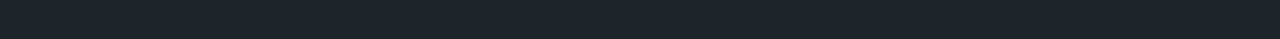
==== commit 918372bf: "Remove period in first header" ====
--- a/about.html
+++ b/about.html
@@ -45,7 +45,7 @@
 					<article id="main">
 						<header class="about">
 							<h2>About Us</h2>
-							<p>Learn more about who we are and what makes us different.</p>
+							<p>Learn more about who we are and what makes us different</p>
 						</header>
 						<section class="wrapper style5">
 							<div class="inner">
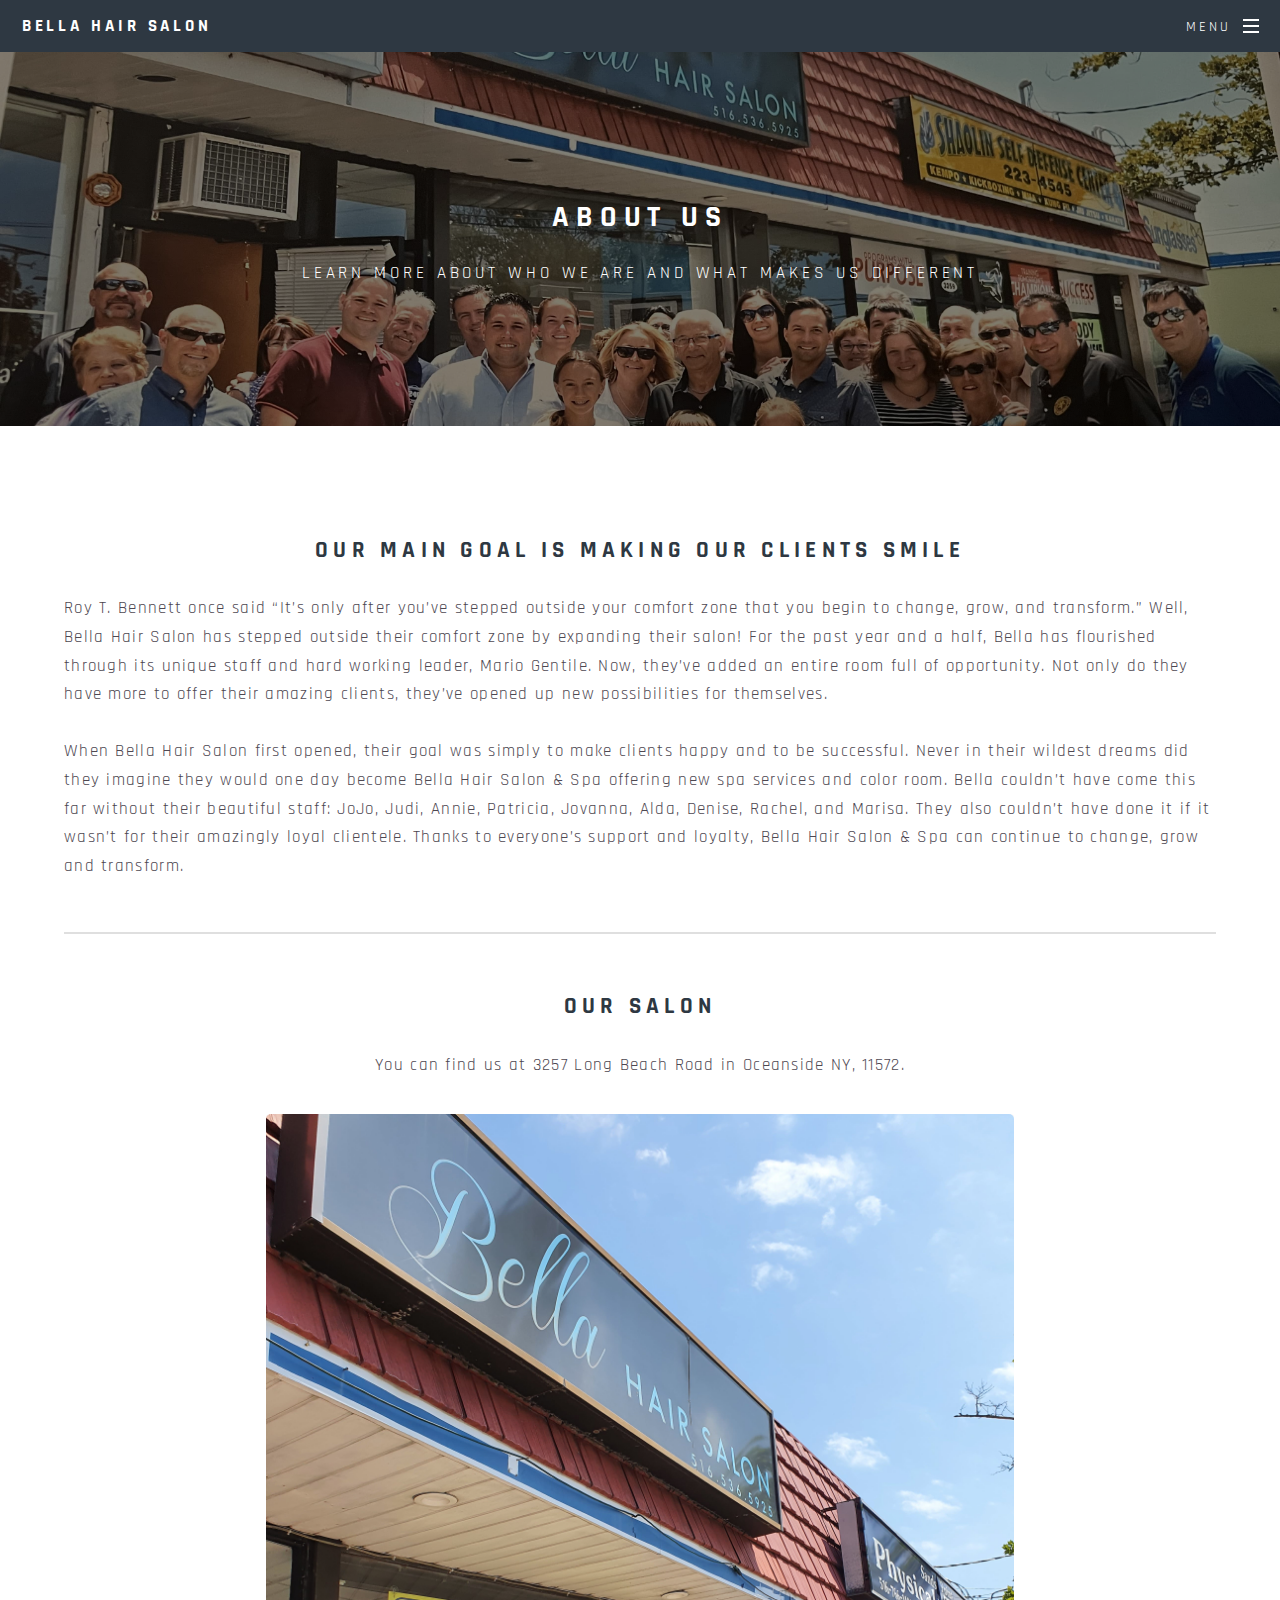
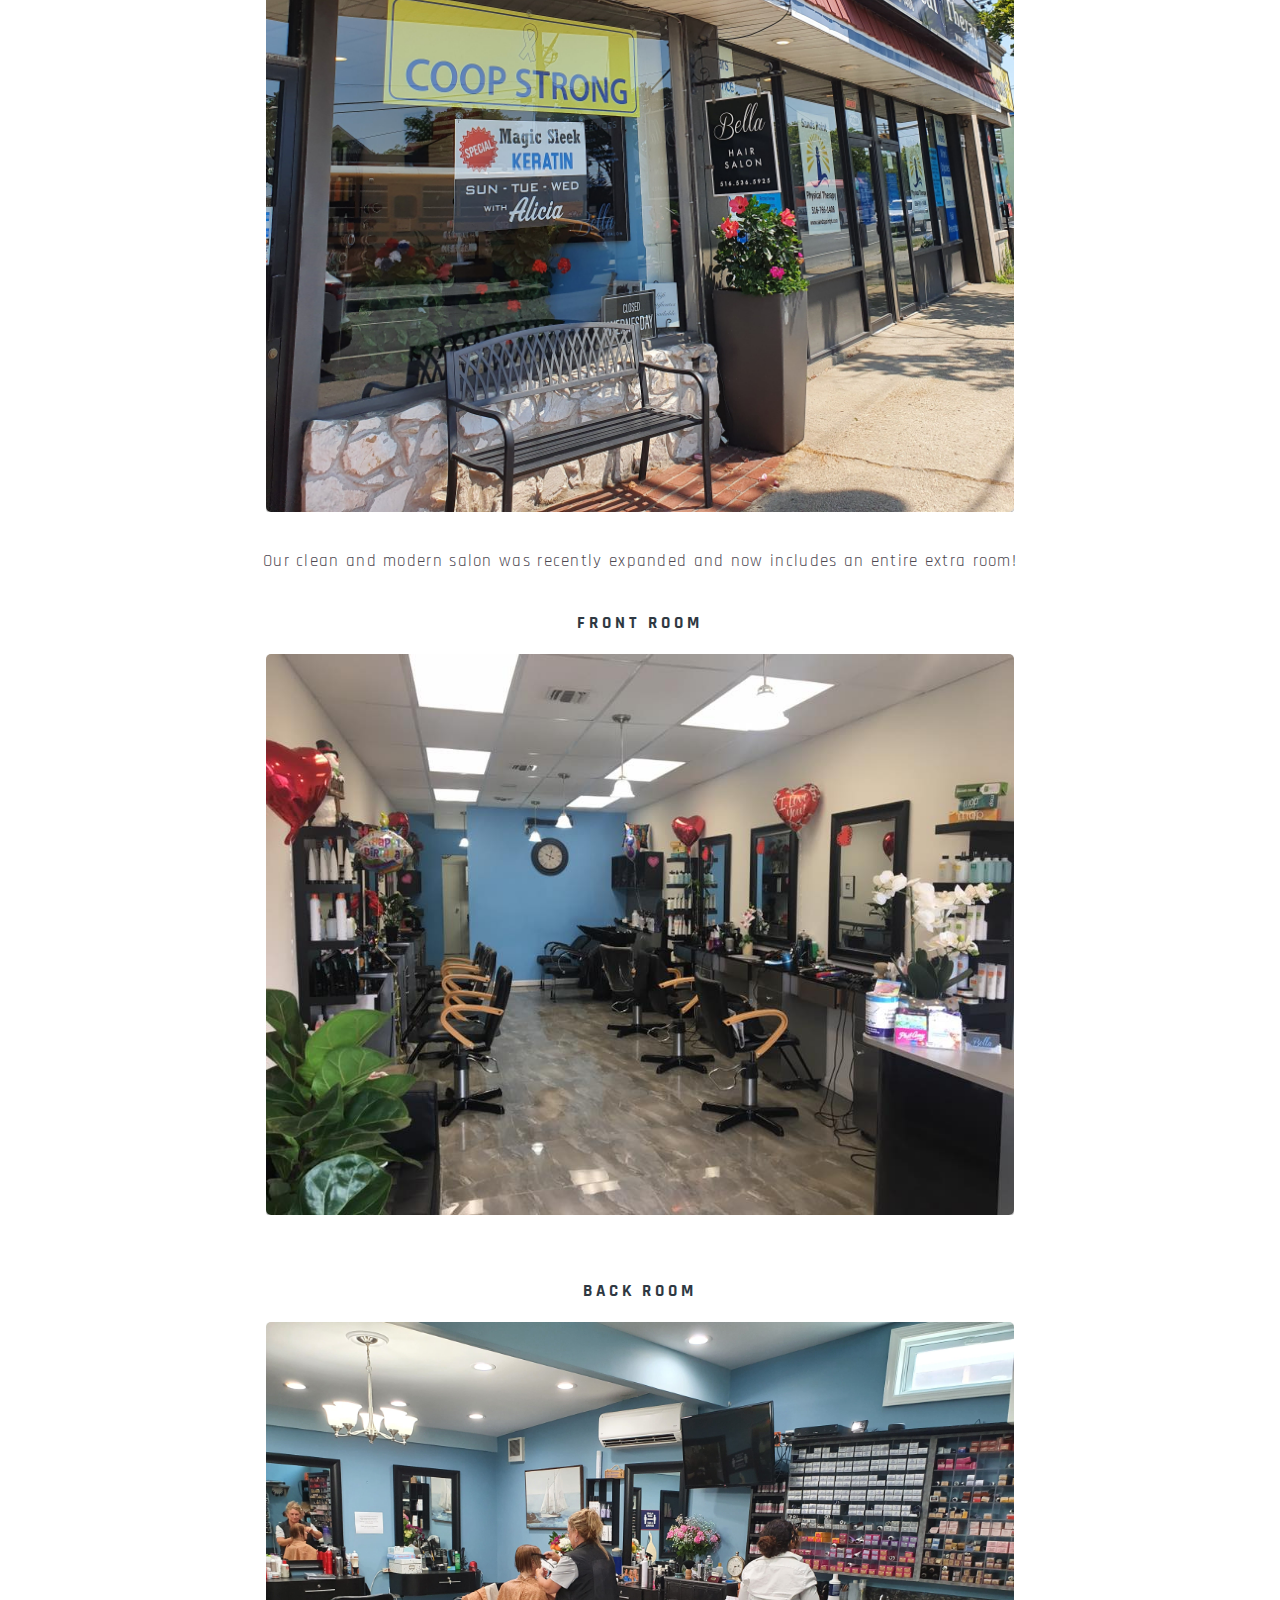
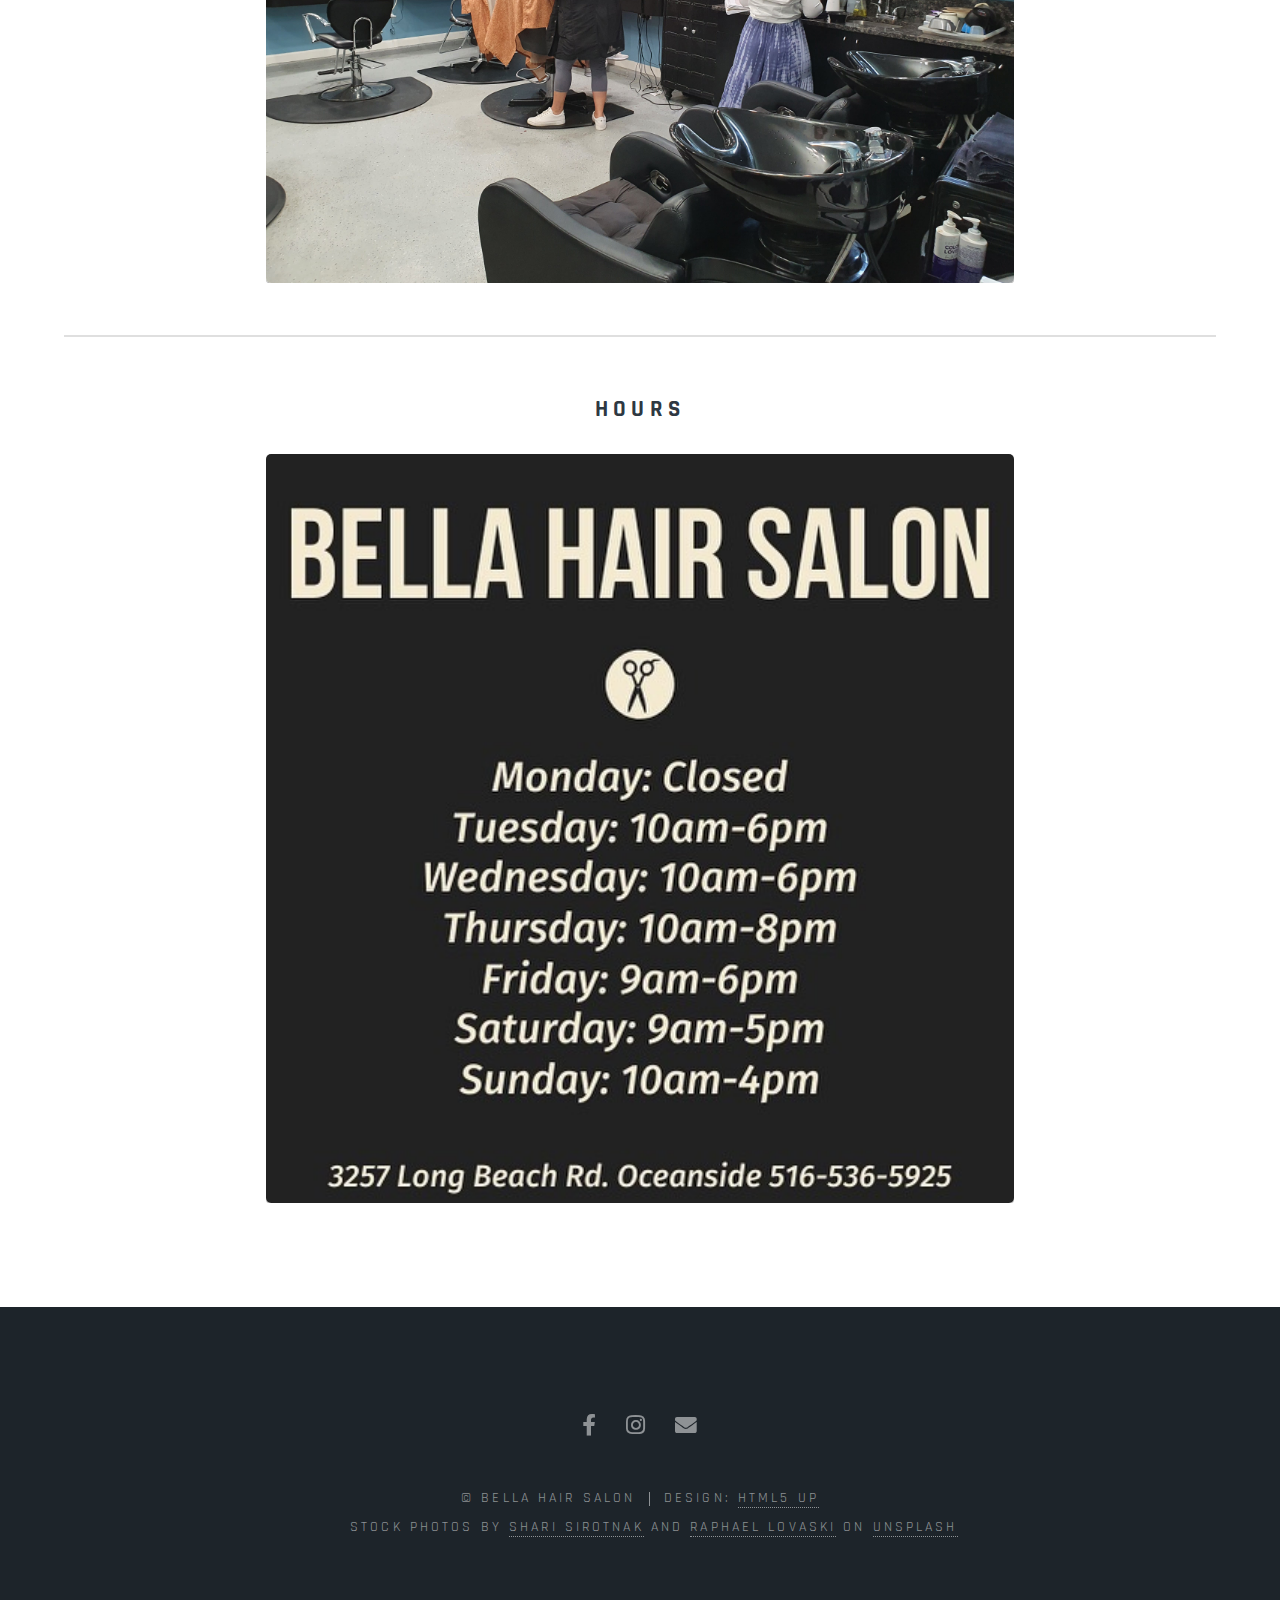
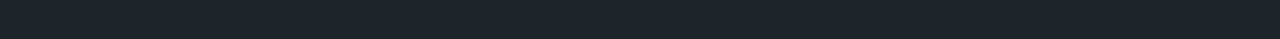
==== commit cc780770: "Fix typo" ====
--- a/about.html
+++ b/about.html
@@ -1,114 +1,115 @@
-<!DOCTYPE HTML>
-<!--
-	Spectral by HTML5 UP
-	html5up.net | @ajlkn
-	Free for personal and commercial use under the CCA 3.0 license (html5up.net/license)
--->
-<html>
-	<head>
-		<title>Generic - Spectral by HTML5 UP</title>
-		<meta charset="utf-8" />
-		<meta name="viewport" content="width=device-width, initial-scale=1, user-scalable=no" />
-		<link rel="stylesheet" href="assets/css/main.css" />
-		<link rel="preconnect" href="https://fonts.googleapis.com">
-		<link rel="preconnect" href="https://fonts.gstatic.com" crossorigin>
-		<link href="https://fonts.googleapis.com/css2?family=Rajdhani:wght@300;400;500;600&display=swap" rel="stylesheet">
-		<noscript><link rel="stylesheet" href="assets/css/noscript.css" /></noscript>
-	</head>
-	<body class="is-preload">
-
-		<!-- Page Wrapper -->
-			<div id="page-wrapper">
-
-				<!-- Header -->
-					<header id="header">
-						<h1><a href="index.html">Bella Hair Salon</a></h1>
-						<nav id="nav">
-							<ul>
-								<li class="special">
-									<a href="#menu" class="menuToggle"><span>Menu</span></a>
-									<div id="menu">
-										<ul>
-											<li><a href="index.html">Home</a></li>
-											<li><a href="work.html">Our Work</a></li>
-											<li><a href="services.html">Our Services</a></li>
-											<li><a href="about.html">About Us</a></li>
-											<li><a href="contact.html">Contact Us</a></li>
-										</ul>
-									</div>
-								</li>
-							</ul>
-						</nav>
-					</header>
-
-				<!-- Main -->
-					<article id="main">
-						<header class="about">
-							<h2>About Us</h2>
-							<p>Learn more about who we are and what makes us different</p>
-						</header>
-						<section class="wrapper style5">
-							<div class="inner">
-
-								<h2 class="centered">Our main goal is making our clients smile</h2>
-								<p>Roy T. Bennett once said, “It’s only after you’ve stepped outside your comfort zone that you begin to change, grow, 
-									and transform.” Well, Bella Hair Salon has stepped outside their comfort zone by expanding their salon! For the past 
-									year and a half, Bella has flourished through its unique staff and hard working leader, Mario Gentile. Now, they’ve 
-									added an entire room full of opportunity. Not only do they have more to offer their amazing clients, they’ve opened up 
-									new possibilities for themselves.<br/><br/> When Bella Hair Salon first opened, their goal was simply to make clients happy and 
-									to be successful. Never in their wildest dreams did they imagine they would one day become Bella Hair Salon & Spa offering 
-									new spa services and color room. Bella couldn’t have come this far without their beautiful staff: JoJo, Judi, Annie, Patricia, 
-									Jovanna, Alda, Denise, Rachel, and Marisa. They also couldn’t have done it if it wasn’t for their amazingly loyal clientele. 
-									Thanks to everyone’s support and loyalty, Bella Hair Salon & Spa can continue to change, grow and transform.</p>
-
-									<hr/>
-									<h2 class="centered">Our Salon</h2>
-									<p class="centered">You can find us at 3257 Long Beach Road in Oceanside NY, 11572.</p>
-									<span class="image fit small"><img src="images/storefront.jpg" alt="" class="rounded"/></span>
-									<p class="centered">Our clean and modern salon was recently expanded and now includes an entire extra room!</p>
-									<div class="col-4"><h4 class="centered">Front Room</h4><span class="image fit small"><img src="images/entrance.jpg" alt="" class="rounded"/></span></div>
-									<br/>
-									<div class="col-4"><h4 class="centered">Back Room</h4><span class="image fit small"><img src="images/backSalon.jpg" alt="" class="rounded"/></span></div>
-									<p></p>
-
-									<hr/>
-
-									<h2 class="centered">ours</h2>
-									<div class="col-4"><span class="image fit small"><img src="images/hours.jpg" alt="" class="rounded"/></span></div>
-									<div class="modal">
-										<img src="" alt="" class="full-img"/>
-									</div>
-							</div>
-						</section>
-					</article>
-
-				<!-- Footer -->
-				<footer id="footer">
-					<ul class="icons">
-						<li><a href="https://www.facebook.com/bellaoceanside/?ref=page_internal" class="icon brands fa-facebook-f" target="_blank"><span class="label">Facebook</span></a></li>
-						<li><a href="https://www.instagram.com/bellahairsalon_oceanside/" class="icon brands fa-instagram" target="_blank"><span class="label">Instagram</span></a></li>
-						<li><a href="contact.html" class="icon solid fa-envelope"><span class="label">Email</span></a></li>
-					</ul>
-					<ul class="copyright">
-						<li>&copy; Bella Hair Salon</li><li>Design: <a href="http://html5up.net" target="_blank">HTML5 UP</a></li>
-						<br/>
-						<li class="no-border">Stock Photos by <a href="https://unsplash.com/@sharisocial" target="_blank">Shari Sirotnak</a> 
-							and <a href="https://unsplash.com/@raphaellovaski" target="_blank">
-							Raphael Lovaski</a> on <a href="https://unsplash.com/" target="_blank">Unsplash</a></li>
-					</ul>
-				</footer>
-
-			</div>
-
-		<!-- Scripts -->
-			<script src="assets/js/jquery.min.js"></script>
-			<script src="assets/js/jquery.scrollex.min.js"></script>
-			<script src="assets/js/jquery.scrolly.min.js"></script>
-			<script src="assets/js/browser.min.js"></script>
-			<script src="assets/js/breakpoints.min.js"></script>
-			<script src="assets/js/util.js"></script>
-			<script src="assets/js/main.js"></script>
-			<script src="assets/js/modalAbout.js"></script>
-
-	</body>
+<!DOCTYPE HTML>
+<!--
+	Spectral by HTML5 UP
+	html5up.net | @ajlkn
+	Free for personal and commercial use under the CCA 3.0 license (html5up.net/license)
+-->
+<html>
+	<head>
+		<title>Generic - Spectral by HTML5 UP</title>
+		<meta charset="utf-8" />
+		<meta name="viewport" content="width=device-width, initial-scale=1, user-scalable=no" />
+		<link rel="stylesheet" href="assets/css/main.css" />
+		<link rel="preconnect" href="https://fonts.googleapis.com">
+		<link rel="preconnect" href="https://fonts.gstatic.com" crossorigin>
+		<link href="https://fonts.googleapis.com/css2?family=Rajdhani:wght@300;400;500;600&display=swap" rel="stylesheet">
+		<link rel="icon" type="image/jpg" href="images/logo.jpg" sizes="32x32"/>
+		<noscript><link rel="stylesheet" href="assets/css/noscript.css" /></noscript>
+	</head>
+	<body class="is-preload">
+
+		<!-- Page Wrapper -->
+			<div id="page-wrapper">
+
+				<!-- Header -->
+					<header id="header">
+						<h1><a href="index.html">Bella Hair Salon</a></h1>
+						<nav id="nav">
+							<ul>
+								<li class="special">
+									<a href="#menu" class="menuToggle"><span>Menu</span></a>
+									<div id="menu">
+										<ul>
+											<li><a href="index.html">Home</a></li>
+											<li><a href="work.html">Our Work</a></li>
+											<li><a href="services.html">Our Services</a></li>
+											<li><a href="about.html">About Us</a></li>
+											<li><a href="contact.html">Contact Us</a></li>
+										</ul>
+									</div>
+								</li>
+							</ul>
+						</nav>
+					</header>
+
+				<!-- Main -->
+					<article id="main">
+						<header class="about">
+							<h2>About Us</h2>
+							<p>Learn more about who we are and what makes us different</p>
+						</header>
+						<section class="wrapper style5">
+							<div class="inner">
+
+								<h2 class="centered">Our main goal is making our clients smile</h2>
+								<p>Roy T. Bennett once said “It’s only after you’ve stepped outside your comfort zone that you begin to change, grow, 
+									and transform.” Well, Bella Hair Salon has stepped outside their comfort zone by expanding their salon! For the past 
+									year and a half, Bella has flourished through its unique staff and hard working leader, Mario Gentile. Now, they’ve 
+									added an entire room full of opportunity. Not only do they have more to offer their amazing clients, they’ve opened up 
+									new possibilities for themselves.<br/><br/> When Bella Hair Salon first opened, their goal was simply to make clients happy and 
+									to be successful. Never in their wildest dreams did they imagine they would one day become Bella Hair Salon & Spa offering 
+									new spa services and color room. Bella couldn’t have come this far without their beautiful staff: JoJo, Judi, Annie, Patricia, 
+									Jovanna, Alda, Denise, Rachel, and Marisa. They also couldn’t have done it if it wasn’t for their amazingly loyal clientele. 
+									Thanks to everyone’s support and loyalty, Bella Hair Salon & Spa can continue to change, grow and transform.</p>
+
+									<hr/>
+									<h2 class="centered">Our Salon</h2>
+									<p class="centered">You can find us at 3257 Long Beach Road in Oceanside NY, 11572.</p>
+									<span class="image fit small"><img src="images/storefront.jpg" alt="" class="rounded"/></span>
+									<p class="centered">Our clean and modern salon was recently expanded and now includes an entire extra room!</p>
+									<div class="col-4"><h4 class="centered">Front Room</h4><span class="image fit small"><img src="images/entrance.jpg" alt="" class="rounded"/></span></div>
+									<br/>
+									<div class="col-4"><h4 class="centered">Back Room</h4><span class="image fit small"><img src="images/backSalon.jpg" alt="" class="rounded"/></span></div>
+									<p></p>
+
+									<hr/>
+
+									<h2 class="centered">Hours</h2>
+									<div class="col-4"><span class="image fit small"><img src="images/hours.jpg" alt="" class="rounded"/></span></div>
+									<div class="modal">
+										<img src="" alt="" class="full-img"/>
+									</div>
+							</div>
+						</section>
+					</article>
+
+				<!-- Footer -->
+				<footer id="footer">
+					<ul class="icons">
+						<li><a href="https://www.facebook.com/bellaoceanside/?ref=page_internal" class="icon brands fa-facebook-f" target="_blank"><span class="label">Facebook</span></a></li>
+						<li><a href="https://www.instagram.com/bellahairsalon_oceanside/" class="icon brands fa-instagram" target="_blank"><span class="label">Instagram</span></a></li>
+						<li><a href="contact.html" class="icon solid fa-envelope"><span class="label">Email</span></a></li>
+					</ul>
+					<ul class="copyright">
+						<li>&copy; Bella Hair Salon</li><li>Design: <a href="http://html5up.net" target="_blank">HTML5 UP</a></li>
+						<br/>
+						<li class="no-border">Stock Photos by <a href="https://unsplash.com/@sharisocial" target="_blank">Shari Sirotnak</a> 
+							and <a href="https://unsplash.com/@raphaellovaski" target="_blank">
+							Raphael Lovaski</a> on <a href="https://unsplash.com/" target="_blank">Unsplash</a></li>
+					</ul>
+				</footer>
+
+			</div>
+
+		<!-- Scripts -->
+			<script src="assets/js/jquery.min.js"></script>
+			<script src="assets/js/jquery.scrollex.min.js"></script>
+			<script src="assets/js/jquery.scrolly.min.js"></script>
+			<script src="assets/js/browser.min.js"></script>
+			<script src="assets/js/breakpoints.min.js"></script>
+			<script src="assets/js/util.js"></script>
+			<script src="assets/js/main.js"></script>
+			<script src="assets/js/modalAbout.js"></script>
+
+	</body>
 </html>--- a/assets/css/main.css
+++ b/assets/css/main.css
@@ -338,29 +338,29 @@
 
 		@media screen and (max-width: 1320px) {
 			.full-img {
-				height: 65%;
+				height: 70%;
 				max-width: 95%;
 
 			}
 		}
 
 		@media screen and (max-width: 1040px) {
+			.full-img {
+				height: 60%;
+				max-width: 95%;
+			}
+		}
+
+		@media screen and (max-width: 800px) {
 			.full-img {
 				height: 50%;
 				max-width: 95%;
 			}
 		}
 
-		@media screen and (max-width: 800px) {
+		@media screen and (max-width: 615px) {
 			.full-img {
 				height: 40%;
-				max-width: 95%;
-			}
-		}
-
-		@media screen and (max-width: 615px) {
-			.full-img {
-				height: 35%;
 				max-width: 100%;
 			}
 		}
@@ -2819,7 +2819,7 @@
 
 		.spotlight:nth-child(1) {
 			/* background-color: rgba(0, 0, 0, 0.075); */
-			background-color: #2f3331;
+			background-color: #2e3330;
 		}
 
 		.spotlight:nth-child(2) {
@@ -2908,7 +2908,7 @@
 	}
 
 		.wrapper > .inner {
-			width: 60em;
+			width: 50em;
 			margin: 0 auto;
 		}
 
@@ -4169,6 +4169,16 @@
 	text-align: center;
 }
 
+.updateMessage {
+	/* border: 3px solid rgba(256, 256, 256, 0.5); */
+	border-bottom: 3px solid rgba(256, 256, 256, 0.5);
+	border-top: 3px solid rgba(256, 256, 256, 0.5);
+	padding: 1rem 2rem;
+}
+.discount {
+	font-size: 1.25em;
+	font-weight: bold;
+}
 /* .label-social {
 	color:#548aa5;
 } */
